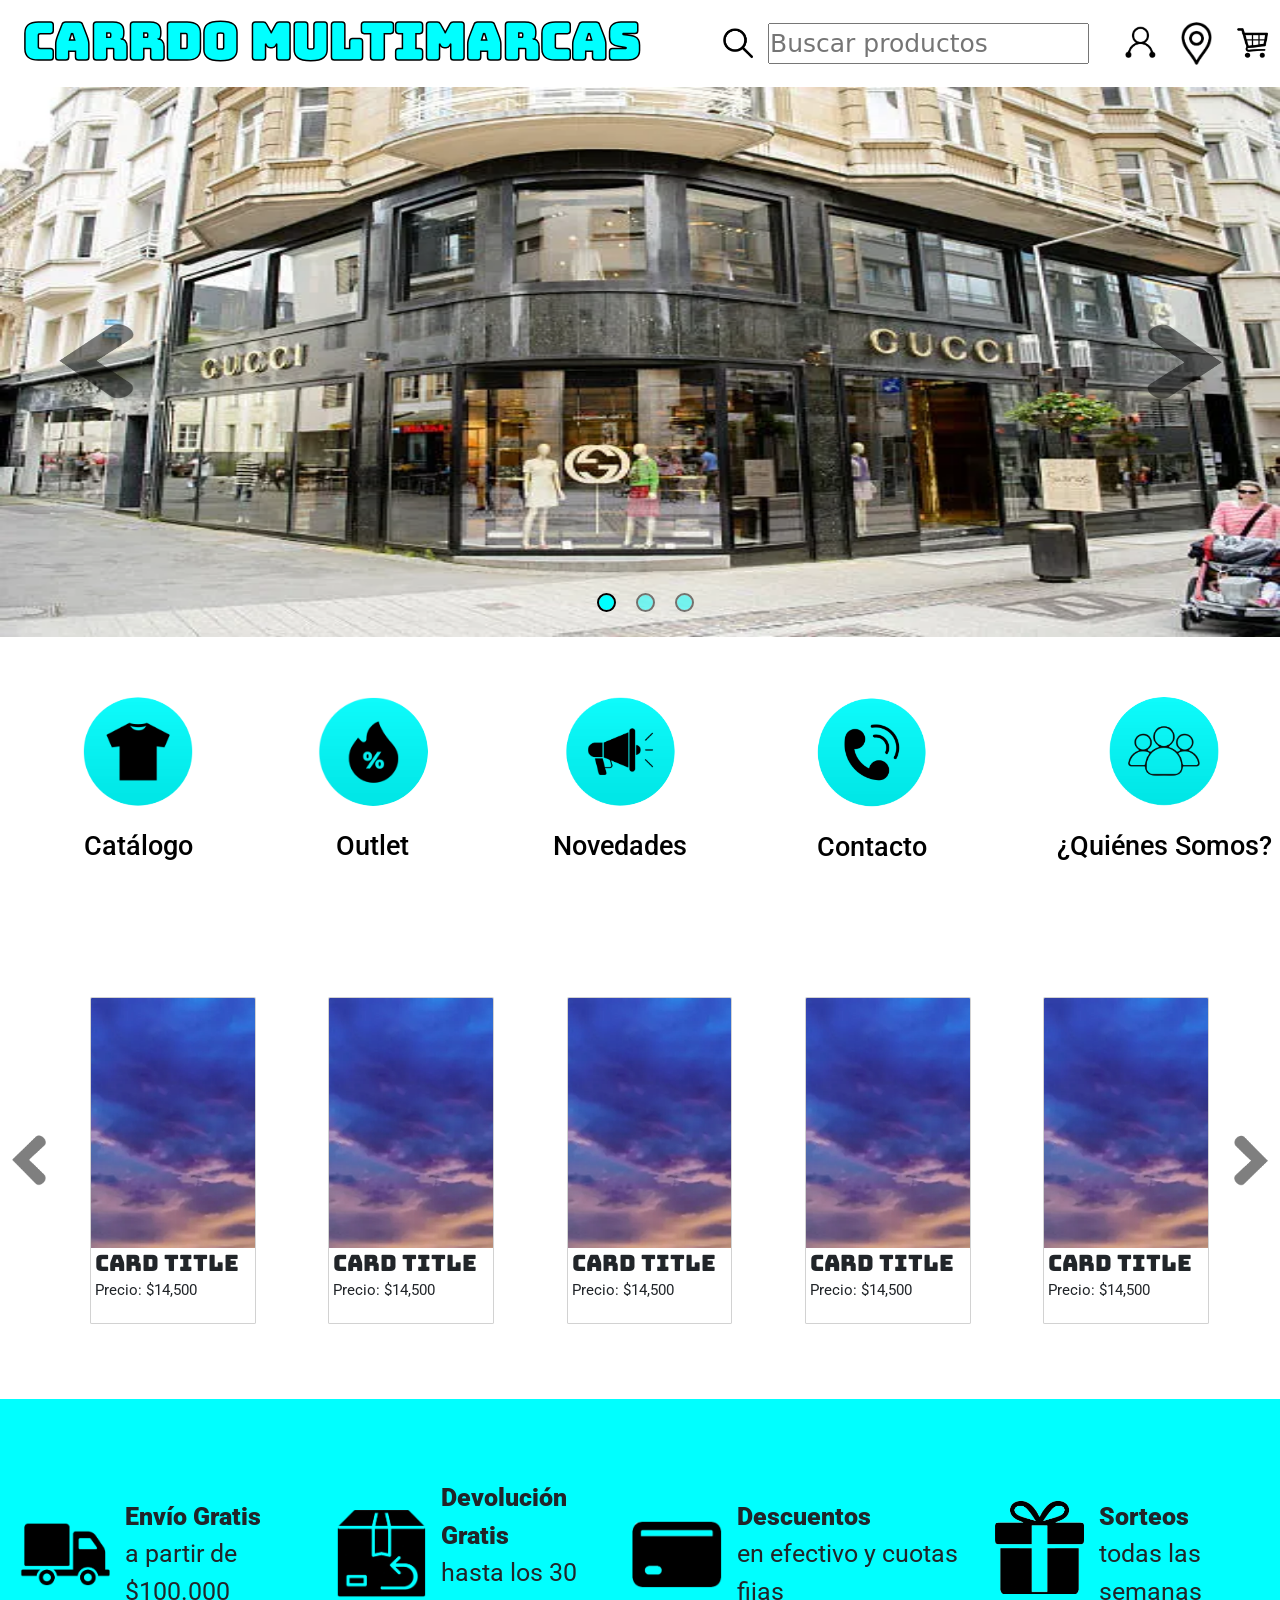
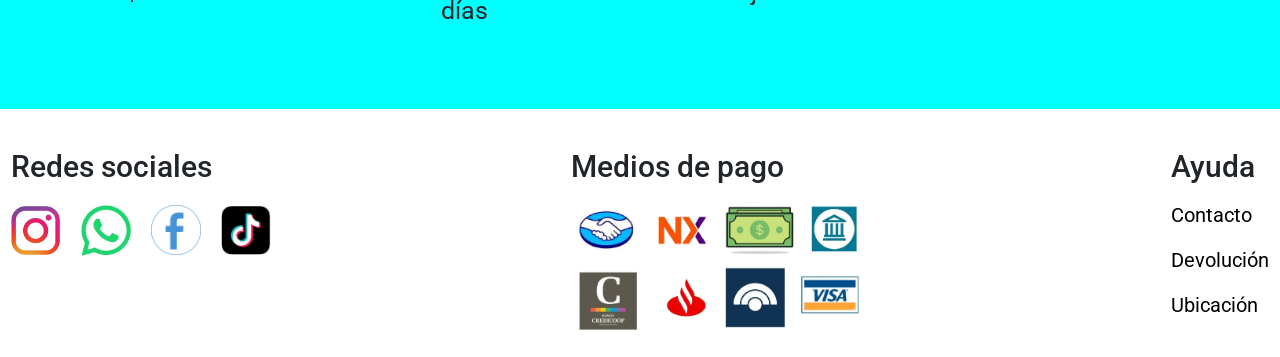
==== index.html @ 7418b617 "Proyecto Final de CoderHouse - Sitio web de Carrdo Multimarcas" ====
<!DOCTYPE html>
<html lang="en">
<head>
    <meta charset="UTF-8">
    <meta name="viewport" content="width=device-width, initial-scale=1.0">
    <title> Carrdo Multimarcas / página de inicio </title>

    <!-- Fuente para los titulos (h1) -->

    <link rel="preconnect" href="https://fonts.googleapis.com">
    <link rel="preconnect" href="https://fonts.gstatic.com" crossorigin>
    <link href="https://fonts.googleapis.com/css2?family=Bungee&family=Gravitas+One&family=Roboto+Mono:ital,wght@0,100..700;1,100..700&display=swap" rel="stylesheet">

    <!-- Fuente para los subtitulos (h2) -->

    <link rel="preconnect" href="https://fonts.googleapis.com">
    <link rel="preconnect" href="https://fonts.gstatic.com" crossorigin>
    <link href="https://fonts.googleapis.com/css2?family=Bebas+Neue&family=Bungee&family=Gravitas+One&family=Roboto+Mono:ital,wght@0,100..700;1,100..700&display=swap" rel="stylesheet">

    <!-- Fuente para los párrafos y h3 -->

    <link rel="preconnect" href="https://fonts.googleapis.com">
    <link rel="preconnect" href="https://fonts.gstatic.com" crossorigin>
    <link href="https://fonts.googleapis.com/css2?family=Bebas+Neue&family=Bungee&family=Gravitas+One&family=Roboto+Mono:ital,wght@0,100..700;1,100..700&family=Roboto:ital,wght@0,100..900;1,100..900&display=swap" rel="stylesheet">

    <!-- Link para conectar el HTML a Bootstrap -->
    <link href="https://cdn.jsdelivr.net/npm/bootstrap@5.3.8/dist/css/bootstrap.min.css" rel="stylesheet" integrity="sha384-sRIl4kxILFvY47J16cr9ZwB07vP4J8+LH7qKQnuqkuIAvNWLzeN8tE5YBujZqJLB" crossorigin="anonymous">

    <!-- Mi archivo CSS -->
    <link rel="stylesheet" href="styles/estilos.css">

</head>

<body>

    <header class="header-index"> 

        <h1 class="logo-index"> Carrdo Multimarcas </h1> <!-- Título en la esquina superior izquierda de la página-->

        <div class="header-right"> <!--Apartado de items en la esquina superior derecha de la página, misma altura que el título-->
            

            <form class="search" action="/buscar" method="get" role="search">

                <img src="images/logo-lupa.png" alt="ícono de lupa de busqueda, indica que la barra de busqueda se encuentra a su dercha">
                <input type="search" placeholder="Buscar productos" aria-label="buscar productos" name="producto-a-buscar">
            
            </form>


            <!-- Estos 3 íconos estarán presentes en la esquina superior derecha del header de cada página del sitio web.-->

            <nav class="iconos">

                <a href="">
                    <img src="images/logo-cuenta.png" alt="ícono que representa la cuenta del usuario en la tienda online, al presionarlo, nos llevará a la sección de registro/log in."> <!--Ícono con un enlace para acceder a la cuenta del usuario en la tienda online.-->
                </a>

                <a href="">
                    <img src="images/logo-ubicacion.png" alt="ícono que representa la ubicación física de la tienda onlimne, al presionarlo, nos llevará a la ubicación de la tienda física en Google Maps."> <!--ícono con un enlace que nos llevara a la ubicación de la tienda física en Google Maps--->
                </a>

                <a href="">
                    <img src="images/logo-carrito.png" alt="ícono que representa el carrito de compras de la tienda online, en el cual se almacenan los artículos que seleccionemos, al presionarlo, podremos verlos y ver el monto total."> <!--ícono con un enlace que nos llevará al carrito de compras, donde se almacenarán los productos seleccionados.-->
                </a>

            </nav>

        </div>

    </header>

    <!-- Carrousel de Bootstrap -->

    <div id="carouselExampleIndicators" class="carousel slide">
        <div class="carousel-indicators">
            <button type="button" data-bs-target="#carouselExampleIndicators" data-bs-slide-to="0" class="active" aria-current="true" aria-label="Slide 1"></button>
            <button type="button" data-bs-target="#carouselExampleIndicators" data-bs-slide-to="1" aria-label="Slide 2"></button>
            <button type="button" data-bs-target="#carouselExampleIndicators" data-bs-slide-to="2" aria-label="Slide 3"></button>
        </div>
        <div class="carousel-inner">
            <div class="carousel-item active">
                <img src="images/foto-local-provisional.webp" class="d-block w-100" alt="...">
            </div>
            <div class="carousel-item">
                <img src="images/foto-local-provisional.webp" class="d-block w-100" alt="...">
            </div>
            <div class="carousel-item">
                <img src="images/foto-local-provisional.webp" class="d-block w-100" alt="...">
            </div>
        </div>
        <button class="carousel-control-prev" type="button" data-bs-target="#carouselExampleIndicators" data-bs-slide="prev">
            <span class="carousel-control-prev-icon" aria-hidden="true"></span>
            <span class="visually-hidden">Previous</span>
        </button>
        <button class="carousel-control-next" type="button" data-bs-target="#carouselExampleIndicators" data-bs-slide="next">
            <span class="carousel-control-next-icon" aria-hidden="true"></span>
            <span class="visually-hidden">Next</span>
        </button>
    </div>
    

    <main> <!-- Sección principal, menú de navegación-->
        <nav class="menu-inicio">
            <a href="">
                <img src="images/logo-catalogo.png" alt="Burbuja que, al presionarla, lo dirigirá a la sección catálogo de la tienda online.">
                <span>Catálogo</span>
            </a>

            <a href="">
                <img src="images/logo-outlet.png" alt="Burbuja que, al presionarla, lo dirigirá a la sección outlet de la tienda online.">
                <span>Outlet</span>
            </a>

            <a href="">
                <img src="images/logo-novedades.png" alt="Burbuja que, al presionarla, lo dirigirá a la sección novedades de la tienda online.">
                <span>Novedades</span>
            </a>

            <a href="pages/contactanos.html" target="_blank">
                <img src="images/logo-contactanos.png" alt="Burbuja que, al presionarla, lo dirigirá a la sección Contacto de la tienda online.">
                <span>Contacto</span>
            </a>

            <a href="pages/quienes-somos.html" target="_blank">
                <img src="images/logo-quienes-somos.png" alt="Burbuja que, al presionarla, lo dirigirá a la sección ¿Quienes somos? de la tienda online.">
                <span>¿Quiénes somos?</span>
            </a>
        </nav>
    </main>

    <!-- Carrousel de ropa de Bootstrap -->


    <section id="carrousel-ropa">

        <div class="container-carrousel-scroll">

            <div id="carouselExample" class="carousel slide">

                <div class="carousel-inner">

                    <!-- SLIDE 1 -->
                    <div class="carousel-item active">

                        <div class="row row-cols-1 row-cols-md-3 row-cols-lg-5 gx-1">

                            <!-- 5 CARDS -->
                            <div class="col">
                                <div class="card ropa-card">
                                    <a href=""><img src="images/foto-prueba.webp" class="card-img-top img-ropa"></a>
                                    <div class="card-body">
                                        <h5 class="card-title">Card title</h5>
                                        <p class="card-text">Precio: $14,500</p>
                                    </div>
                                </div>
                            </div>

                            <div class="col">
                                <div class="card ropa-card">
                                    <a href=""><img src="images/foto-prueba.webp" class="card-img-top img-ropa"></a>
                                    <div class="card-body">
                                        <h5 class="card-title">Card title</h5>
                                        <p class="card-text">Precio: $14,500</p>
                                    </div>
                                </div>
                            </div>

                            <div class="col">
                                <div class="card ropa-card">
                                    <a href=""><img src="images/foto-prueba.webp" class="card-img-top img-ropa"></a>
                                    <div class="card-body">
                                        <h5 class="card-title">Card title</h5>
                                        <p class="card-text">Precio: $14,500</p>
                                    </div>
                                </div>
                            </div>

                            <div class="col">
                                <div class="card ropa-card">
                                    <a href=""><img src="images/foto-prueba.webp" class="card-img-top img-ropa"></a>
                                    <div class="card-body">
                                        <h5 class="card-title">Card title</h5>
                                        <p class="card-text">Precio: $14,500</p>
                                    </div>
                                </div>
                            </div>

                            <div class="col">
                                <div class="card ropa-card">
                                    <a href=""><img src="images/foto-prueba.webp" class="card-img-top img-ropa"></a>
                                    <div class="card-body">
                                        <h5 class="card-title">Card title</h5>
                                        <p class="card-text">Precio: $14,500</p>
                                    </div>
                                </div>
                            </div>

                        </div>

                    </div>

                    <!-- SLIDE 2 -->
                    <div class="carousel-item">

                        <div class="row row-cols-1 row-cols-md-3 row-cols-lg-5 gx-1">

                            <!-- otras 5 cards -->
                            <div class="col">
                                <div class="card ropa-card">
                                    <a href=""><img src="images/foto-prueba.webp" class="card-img-top img-ropa"></a>
                                    <div class="card-body">
                                        <h5 class="card-title">Card title</h5>
                                        <p class="card-text">Precio: $14,500</p>
                                    </div>
                                </div>
                            </div>

                            <div class="col">
                                <div class="card ropa-card">
                                    <a href=""><img src="images/foto-prueba.webp" class="card-img-top img-ropa"></a>
                                    <div class="card-body">
                                        <h5 class="card-title">Card title</h5>
                                        <p class="card-text">Precio: $14,500</p>
                                    </div>
                                </div>
                            </div>

                            <div class="col">
                                <div class="card ropa-card">
                                    <a href=""><img src="images/foto-prueba.webp" class="card-img-top img-ropa"></a>
                                    <div class="card-body">
                                        <h5 class="card-title">Card title</h5>
                                        <p class="card-text">Precio: $14,500</p>
                                    </div>
                                </div>
                            </div>

                            <div class="col">
                                <div class="card ropa-card">
                                    <a href=""><img src="images/foto-prueba.webp" class="card-img-top img-ropa"></a>
                                    <div class="card-body">
                                        <h5 class="card-title">Card title</h5>
                                        <p class="card-text">Precio: $14,500</p>
                                    </div>
                                </div>
                            </div>

                            <div class="col">
                                <div class="card ropa-card">
                                    <a href=""><img src="images/foto-local-provisional.webp" class="card-img-top img-ropa"></a>
                                    <div class="card-body">
                                        <h5 class="card-title">Card title</h5>
                                        <p class="card-text">Precio: $14,500</p>
                                    </div>
                                </div>
                            </div>

                        </div>

                    </div>

                </div>

                <button class="carousel-control-prev" type="button" data-bs-target="#carouselExample" data-bs-slide="prev">
                    <span class="carousel-control-prev-icon" aria-hidden="true"></span>
                    <span class="visually-hidden">Previous</span>
                </button>
                <button class="carousel-control-next" type="button" data-bs-target="#carouselExample" data-bs-slide="next">
                    <span class="carousel-control-next-icon" aria-hidden="true"></span>
                    <span class="visually-hidden">Next</span>
                </button>

            </div>

        </div>
    </section>

    <section class="seccion-beneficios"> <!-- Sección de beneficios, fija en cada página.-->

        <div class="beneficio">
            <img src="images/logo-black-truck.png" alt=""> <span> <strong>Envío gratis</strong> a partir de $100.000 </span>
        </div>

        <div class="beneficio">
            <img src="images/logo-return-blackbox.png" alt=""> <span> <strong>Devolución gratis</strong> hasta los 30 días </span>
        </div>

        <div class="beneficio">
            <img src="images/logo-black-credit-card.png" alt=""> <span> <strong>Descuentos</strong> en efectivo y cuotas fijas</span>
        </div>

        <div class="beneficio">
            <img src="images/logo-black-present.png" class="logo-present" alt=""> <span> <strong>Sorteos</strong> todas las semanas</span>
        </div>
        
    </section>


    <footer class="pie-de-pagina"> <!-- Pié de página, fijo en cada página.-->

        <nav class="redes"> <!-- Sección de navegación hacia nuestras redes sociales-->
            
            <h3> Redes sociales </h3>

            <div class="iconos-redes"> <!-- Usamos el div para poder aplicar mas comodamente el CSS y separar el titulo de los iconos-->

                <a href="https://www.instagram.com/carrdo_m_vc/" target="_blank">
                <img class="link-instagram" src="images/logo-instagram.jpg" alt="Logotipo de Instagram que, al presionarlo, te lleva dicha red social de la tienda.">
                </a>
                <a href="https://wa.me/5493400668155" target="_blank">
                    <img class="link-whatsapp" src="images/logo-whatsapp.jpg" alt="Logotipo de WhatsApp que, al presionarlo, te lleva dicha red social de la tienda.">
                </a>
                <a href="https://www.facebook.com/search/top?q=carrdo" target="_blank">
                    <img class="link-facebook" src="images/logo-facebook.webp" alt="Logotipo de Facebook que, al presionarlo, te lleva dicha red social de la tienda.">
                </a>
                <a href="https://www.tiktok.com/@carrdo.multimarcas.vc?lang=es-419" target="_blank">
                    <img class="link-tiktok" src="images/logo-tiktok.jpg" alt="Logotipo de Tiktok que, al presionarlo, te lleva dicha red social de la tienda.">
                </a>

            </div>
            
        </nav>

        <section class="medios-de-pago"> <!-- Sección de métodos de pago, solo con sus logotipos.-->
            <h3> Medios de pago </h3>
            <img class="logo-medios" src="images/logo-medios-de-pago.webp" alt="Logotipos de medios de pago. Aceptamos Mercado pago, Naranja X, efectivo y bancos Credicoop, Macro, Nación, Primicia y Santander.">
        </section>

        <nav class="ayuda"> <!-- Sección de Ayuda con elaces de navegación.-->

            <h3>Ayuda</h3>

            <p><a href="pages/contactanos.html" target="_blank">Contacto</a></p>
            <p><a href="">Devolución</a></p>
            <p><a href="">Ubicación</a></p>

        </nav>
        
    </footer>

    <script src="https://cdn.jsdelivr.net/npm/bootstrap@5.3.8/dist/js/bootstrap.bundle.min.js" integrity="sha384-FKyoEForCGlyvwx9Hj09JcYn3nv7wiPVlz7YYwJrWVcXK/BmnVDxM+D2scQbITxI" crossorigin="anonymous"></script>
    
</body>
</html>
---- styles/estilos.css ----
/*--------- Reset de CSS ----------*/

* {
    box-sizing: border-box;
    padding: 0%;
    margin: 0%;
}


/* ---------- Header del index.html || Página principal de inicio ------- */

html {
    font-size: 5px;
}


.header-index {
    display: flex; /*Ordena a los elementos del contenedor en una fila y te permite modificar sus caracteristicas a gusto*/
    align-items: center; /* Hace que todo este en una sola fila alineados hacia el centro*/
    padding: 2.4rem;
    justify-content: space-between;
}

.logo-index {
    color: aqua;
    font-size: 10rem;
    font-family: "Bungee", sans-serif;
    -webkit-text-stroke: 0.3rem black;
    font-weight: 900;
    margin-left: 2rem;
}

.header-right {
    align-items: center;
    display: flex;
    gap: 7rem;           /*Separacion entre contenedor de la barra de busqueda y de los iconos*/
}

.search {
    display:flex;
    align-items: center;
    gap: 2rem;
    border: 1px solid white;

    border-radius: 0.8rem;
}

.search input {
    outline: none;
    font-size: 5rem;
}

.search input:focus-visible {
    outline: 1rem solid aqua;
    outline-offset: 0rem; /*Separa el outline del elemento*/
    border: 0.8rem solid black;
    font-family: "Roboto", sans-serif;
    font-size: 5.6rem;
}

.search img {
    width: 6rem;
    margin-right: 1rem;
}

.search img:hover {
    transform: scale(1.2);
}

.iconos {
    display: flex;
    gap: 5rem;
    align-items: center;
}

.iconos img {
    width: 6.2rem;
    cursor: pointer; /*Faltan agregarlos enlaces de los iconos de cuenta y ubiación, y desarrollar el panel del carrito*/
}

.iconos a:focus-visible {
    outline: none;
}

.iconos a:focus-visible img {
    transform: scale(1.2);
}

.iconos a:hover img {
    transform: scale(1.2);
}

.iconos a:active img {
    transform: scale(0.95);
}


/* -------- Carrousel de fotos del header del index.html con Bootstrap -------*/

/* Indicadores circulares */

.carousel-item img {
    height: 110rem;
}

#carouselExampleIndicators .carousel-indicators [data-bs-target] {

  width: 3rem;
  height: 3rem;

  /* Esto lo use para que los elementos no se estiren y asi puedan ser circulos en lugar de cuadrados por default como lo proponia el CSS de Bootstrap */
  flex: 0 0 auto;

  padding-left: 0;
  margin: 0;
  border-radius: 50%;
  background-color: aqua;
  border: 0.5rem solid black;
  margin-bottom: 4rem;
}

#carouselExampleIndicators .carousel-indicators{
    gap: 4rem;
    padding-left: 2rem;
}

#carouselExampleIndicators .carousel-indicators .active{
    background-color: aqua;
    border: 0.5rem solid black;
}

/* Flecha */

.carousel-control-prev, .carousel-control-next {
  display: flex;
  align-items: center;
  justify-content: center;
  pointer-events: none;
}

/* tamaño de flechas */

.carousel-control-prev .carousel-control-prev-icon {
    width: 15rem;
    height: 15rem;
    background-image: url("../images/logo-flecha-izquierda-1.png");
    pointer-events: auto;
}

.carousel-control-next .carousel-control-next-icon {
    width: 15rem;
    height: 15rem;
    background-image: url("../images/logo-flecha-derecha-1.png");
    pointer-events: auto;
}

/*----------- Menú de navegación de la página principal || index.html -----------*/

.menu-inicio {
    width: 100%;
    display: flex;
    align-items: center;
    justify-content: center;
    margin-top: 12rem;
    margin-bottom: 10rem;
    gap: 24rem;
    padding-bottom: 12rem;
    padding-left: 15rem;
    /* justify-content: space-around; Separa los items horizontalmente entre estos aprovechando todo el ancho*/
}

.menu-inicio a {
    display: flex;
    flex-direction: column; /*Logo arriba, texto abajo*/
    align-items: center; /*Centra cada icono con su texto*/
    gap: 3rem;
    text-decoration: none;
    color: black;
}

.menu-inicio a:focus-visible {
    outline: none;
}

.menu-inicio a:hover img {
    border: 1.5rem solid black;
    outline-offset: 0rem;
    transform: scale(1.2); /*Agranda la imagen*/
}

.menu-inicio a:focus-visible img {
    outline: 1rem solid rgba(0, 0, 0, 0.8);
    outline-offset: 0rem;
    border: 0.3rem solid rgba(0, 0, 0, 0.8); /*Hace lo mismo que el de arriba pero al navegar con tab u otros mecanismos*/
    transform: scale(1.2); /*Agranda la imagen*/
}

.menu-inicio a:active img {
    transform: scale(0.95);
}

.menu-inicio a img {
    width: 22rem;
    border-radius: 50%;
    object-fit: contain;
    border-radius: 100%;
}

.menu-inicio a span {
    text-transform: capitalize;
    font-size: 5.4rem;
    font-family: "Roboto", sans-serif;
    font-weight: 500;
    border: 1rem solid transparent;
}


/*------- Carrousel de prendas de ropa de la página principal || index.html con Bootstrap y Grid -------*/

#carrousel-ropa {
    padding-top: 3rem;
    padding-bottom: 15rem;
    padding-left: 18rem;
    overflow: hidden;
}

#carrousel-ropa .container-carrousel-scroll .carousel-slide .carousel-inner .carousel-item {
    height: auto !important;
}

.container-carrousel-scroll {
    max-width: 400rem;
    width: 100%;
    margin: 0 auto;
}

.card {
    width: 70%;
    display: flex;
    flex-direction: column;
    cursor: pointer;
}

.card:hover {
    border: 1.5rem solid black;
}

.card:active {
    transform: scale(0.9);
}

.ropa-card {
    height: auto;
}

.card-body {
    margin-top: auto;
    height: 15rem;
    padding: 0.6rem 0.8rem;
    padding-top: 0.3rem;
}

.card-title {
    font-size: 4.5rem;
    font-family: "Bungee", sans-serif;
}

.card-text {
    font-size: 3rem;
    font-family: "Roboto", sans-serif;
    margin-bottom: 0.1rem;
}

.img-ropa {
    height: 50rem !important;   
    width: 100%;
    object-fit: cover;
}

#carrousel-ropa .carousel-control-prev-icon,
#carrousel-ropa .carousel-control-next-icon{
    width: 10rem;
    height: 10rem;
    background-size: contain;
    pointer-events: auto;
}

#carrousel-ropa .carousel-control-prev {
    top: 50%;
    transform: translateX(-30rem) translateY(-50%);
    pointer-events: none;

}

#carrousel-ropa .carousel-control-next {
    top: 50%;
    transform: translateX(12rem) translateY(-50%);
    pointer-events: none;
}


/* ---------- Sección de beneficios para TODAS las páginas web del sitio web ---------- */

.seccion-beneficios {
    width: 100%; /*Hacemos que ocupe todo el ancho de la pagina*/
    background-color: aqua;

    display: flex;
    justify-content: space-around; /*Separmos sus secciones con un espacio equitativo entre medio de cada una*/
    gap: 4rem;

    padding-top: 16rem; 
    padding-bottom: 16rem; /*Extendemos su altura visual hacia arriba y abajo a gusto, y la separamos de la seccion de abajo a gusto con margin*/
    margin-bottom: 4rem;
    padding-left: 4rem;
}

.beneficio {
    display: flex; 
    align-items: center; 
    gap: 1rem; /*Separamos la imagen del texto*/
}

.beneficio span {
    display: flex;
    flex-direction: column; /*Coloacmos en columna el texto del span de cada beneficio*/
    font-size: 5rem;
    font-family: "Roboto", sans-serif;
    text-transform: lowercase;
}

.beneficio img {
    width: 20rem;
    padding-right: 2rem;
}

.beneficio img:hover{
    transform: scale(1.2);
}

.beneficio strong {
    font-weight: 900;
    text-transform: capitalize;
}

.logo-present {
    padding-bottom: 3rem;
}

/* ---------- Pie de página para TODAS las páginas web del sitio web ---------- */


.pie-de-pagina {
    display: flex; /*Cada hijo se coloca uno al lado del otro*/
    align-items: flex-start; /*Todos los hijos arrancan de la misma altura*/
    justify-content: center;
    padding: 4rem 20rem;
    width: 100%;
    gap: 60rem;
}   

.redes {
    display: flex; 
    flex-direction: column;
}

.redes h3{
    margin-bottom: 4rem;
    font-size: 6rem;
    font-family: "Roboto", sans-serif;
}

.iconos-redes {
    display: flex;
    align-items: center;
    gap: 4rem;
}

.iconos-redes a {
    display: inline-flex; /*Con esto logramos que el enlace ocupe solo el espacio de su contenedor y no lo sobrepase*/
}

.iconos-redes a:hover img {
    transform: scale(1.2);
}

.iconos-redes a:focus-visible {
    outline: none;
}

.iconos-redes a:focus-visible img {
    transform: scale(1.2);
}

.iconos-redes a:active img {
    transform: scale(1);
}

.link-instagram {
    width: 10rem;
    cursor: pointer; /*Fue necesario separar los enlaces de los logos de cada red para ajustar bien el "donde" hacemos click en cada uno, y que no sea una franja clickeable de los 4 logos*/
}

.link-whatsapp {
    width: 10rem;
    cursor: pointer;
}

.link-facebook {
    width: 10rem;
    cursor: pointer;
}

.link-tiktok {
    width: 10rem;
    cursor: pointer;
}

.medios-de-pago {
    display: flex;
    flex-direction: column;
}

.medios-de-pago h3 {
    display: flex;
    margin-bottom: 1rem;
    font-size: 6rem;
    font-family: "Roboto", sans-serif;
}

.logo-medios {
    width: 60rem;
}

.ayuda {
    display: flex;
    flex-direction: column;
}

.ayuda h3{
    display: flex;
    margin-bottom: 1rem;
    font-size: 6rem;
    font-family: "Roboto", sans-serif;
}

.ayuda p {
    margin-top: 2rem;
}

.ayuda p a {
    text-decoration: none;
    color: black;
    font-size: 4rem;
    font-family: "Roboto", sans-serif;
}

.ayuda p:hover a {
    text-decoration: underline;
    text-decoration-color: aqua;
    text-decoration-thickness: 0.8rem;
    text-underline-offset: 1.1rem;
}


.ayuda p a:focus-visible{
    outline: none;
    text-decoration: underline;
    text-decoration-color: aqua;
    text-decoration-thickness: 0.8rem;
    text-underline-offset: 1.1rem;
}


/* ------------- Header de TODAS las secciones de PAGES -------------- */

.header-pages {
    display: grid;
    grid-template-columns: 1fr 2fr 1fr;
    gap: 3rem;
    grid-template-rows: 17rem auto;
    align-items: center;
    justify-content: center;
}


.logo-pages {
    grid-column: 1 / 2;
    grid-row: 1 / 2;

    color: aqua;
    font-size: 6.5rem;
    font-family: "Bungee", sans-serif;
    -webkit-text-stroke: 1.5px black;
    font-weight: 900;
    padding-left: 2rem;
}

.menu-pages {
    grid-column: 2 / 3;
    grid-row: 1 / 2;
    align-content: center;
    padding-left: 14rem;
    padding-top: 2rem;
}

.menu-pages ul {
    display: flex;
    list-style: none;
    gap: 6rem;
    justify-content: center;
    line-height: 5rem;
}

.menu-pages ul li a {
    text-decoration: none;
    color: black;
    font-size: 5rem;
    font-family: "Roboto", sans-serif;
}

.menu-pages ul li a:focus-visible {
    outline: none;
    text-decoration: underline;
    text-decoration-color: aqua;
    text-decoration-thickness: 0.8rem;
    text-underline-offset: 1.5rem;
}

.menu-pages ul li:hover {
    text-decoration: underline;
    text-decoration-color: aqua;
    text-decoration-thickness: 0.8rem;
    text-underline-offset: 1.5rem;
}


.iconos-pages {
    display: flex;
    grid-column: 3 / 4;
    grid-row: 1 / 2;
    gap: 8rem;
    align-items: center;
    padding-left: 25rem;
}

.iconos-pages a img {
    width: 6.4rem;
    cursor: pointer;
}

.iconos-pages a:focus-visible {
    outline: none;
}

.iconos-pages a:focus-visible img {
    transform: scale(1.2);
}

.iconos-pages a:hover img{
    transform: scale(1.2);
}

.iconos-pages a:active img {
    transform: scale(0.95);
}

.banner-pages {
    grid-row: 2 / 3;
    grid-column: 1 / 4;
    width: 100%;
    height: 110rem;
}


/* ------------------- Sección de CONTACTOS || <main> -----------------*/


.lista-de-contactos {
    max-width: 280rem;
    margin: 0 auto;
    margin-bottom: 16rem;
}

.lista-de-contactos h2 {
    text-align: center;
    margin-top: 18rem;
    margin-bottom: 6rem;
    font-size: 8rem;
    font-family: "Bebas Neue", sans-serif;
}

.lista-de-contactos h2 span {
    display: inline-block;
}

.lista-de-contactos h2 span:hover{
    transform: scale(1.3);
    color: aqua;
    -webkit-text-stroke: 0.3rem black;
    text-decoration: underline;
    text-underline-offset: 2rem;
    text-decoration-thickness: 0.4rem;
}

.lista-de-contactos p {
    text-align: center;
    margin-top: 0;
    margin-bottom: 18rem;
    font-size: 6.4rem;
    font-family: "Roboto", sans-serif;
}

.lista-de-contactos ul {
    text-align: left;
    padding-left: 4rem;
}

.lista-de-contactos ul li {
    display: flex;
    align-items: center;
    flex-wrap: wrap;
    margin-bottom: 6rem;
    font-size: 6rem;
    font-family: "Roboto", sans-serif;
    gap: 3rem;
}

.lista-de-contactos ul li strong:hover {
    text-decoration: underline;
    text-decoration-thickness: 0.6rem;
    text-underline-offset: 1.5rem;
}

.lista-de-contactos ul li strong {
    font-family: "Bebas Neue", sans-serif;
    font-size: 7rem;
    color: aqua;
    -webkit-text-stroke: 0.3rem black;
}

.lista-de-contactos ul li a img {
    width: 8rem;
}

.lista-de-contactos ul li a:focus-visible {
    outline: none;
}

.lista-de-contactos ul li a:focus-visible img {
    transform: scale(1.2);
}

.lista-de-contactos ul li a img:hover {
    transform: scale(1.2);
}

.lista-de-contactos ul li a:active img {
    transform: scale(1);
}

.lista-de-contactos ul li input {
    width: 100rem;
    height: 7rem;
    font-size: 5rem;
    font-family: "Roboto", sans-serif;
}

/* ----------- Sección de ¿QUIÉNES SOMOS? || <main> ---------- */

.historia {
    width: 100%;
    margin-bottom: 12rem;
}

.historia h2 {
    text-align: center;
    margin-top: 18rem;
    margin-bottom: 20rem;
    font-size: 8rem;
    font-family: "Bebas Neue", sans-serif;
}

.historia h2 span {
    display: inline-block;
}

.historia h2 span:hover{
    transform: scale(1.3);
    color: aqua;
    -webkit-text-stroke: 0.3rem black;
    text-decoration: underline;
    text-underline-offset: 2rem;
    text-decoration-thickness: 0.4rem;
}

/* Principio de la historia */

.bloque-principio {
    display: flex;
    align-items: center;

    width: 100%;
    min-height: 80rem;
    margin-bottom: 8rem;
}

.bloque-principio p {
    width: 60%;
    padding: 8rem;
    line-height: 1.5;
    font-size: 6rem;
    font-family: "Roboto", sans-serif;
}

.bloque-principio img {
    width: 40%;
    height: 100%;
    object-fit: cover;
}

/* Desarrollo de la historia */

.bloque-desarrollo {
    display: flex;
    align-items: center;
    flex-direction: row-reverse; /*Coloca al reves los hijos de bloque-desarrollo, es decir, primero la imagen y luego el parrafo*/

    width: 100%;
    min-height: 80rem;
    margin-bottom: 8rem;
}

.bloque-desarrollo p {
    width: 60%;
    padding: 8rem;
    line-height: 1.5;
    font-size: 6rem;
    font-family: "Roboto", sans-serif;
}

.bloque-desarrollo img {
    width: 40%;
    height: 100%;
    object-fit: cover;  /*Hace que la imagen cubra todo su contenedor sin deformarse*/
}

/* Final de la historia */

.bloque-final {
    display: flex;
    align-items: center;

    width: 100%;
    min-height: 80rem;
}

.bloque-final p {
    width: 60%;
    padding: 8rem;
    line-height: 1.5;
    font-size: 6rem;
    font-family: "Roboto", sans-serif;
}

.bloque-final img {
    width: 40%;
    height: 100%;
    object-fit: cover;
}

.historia section img:hover {
    transform: scale(1.1);
}
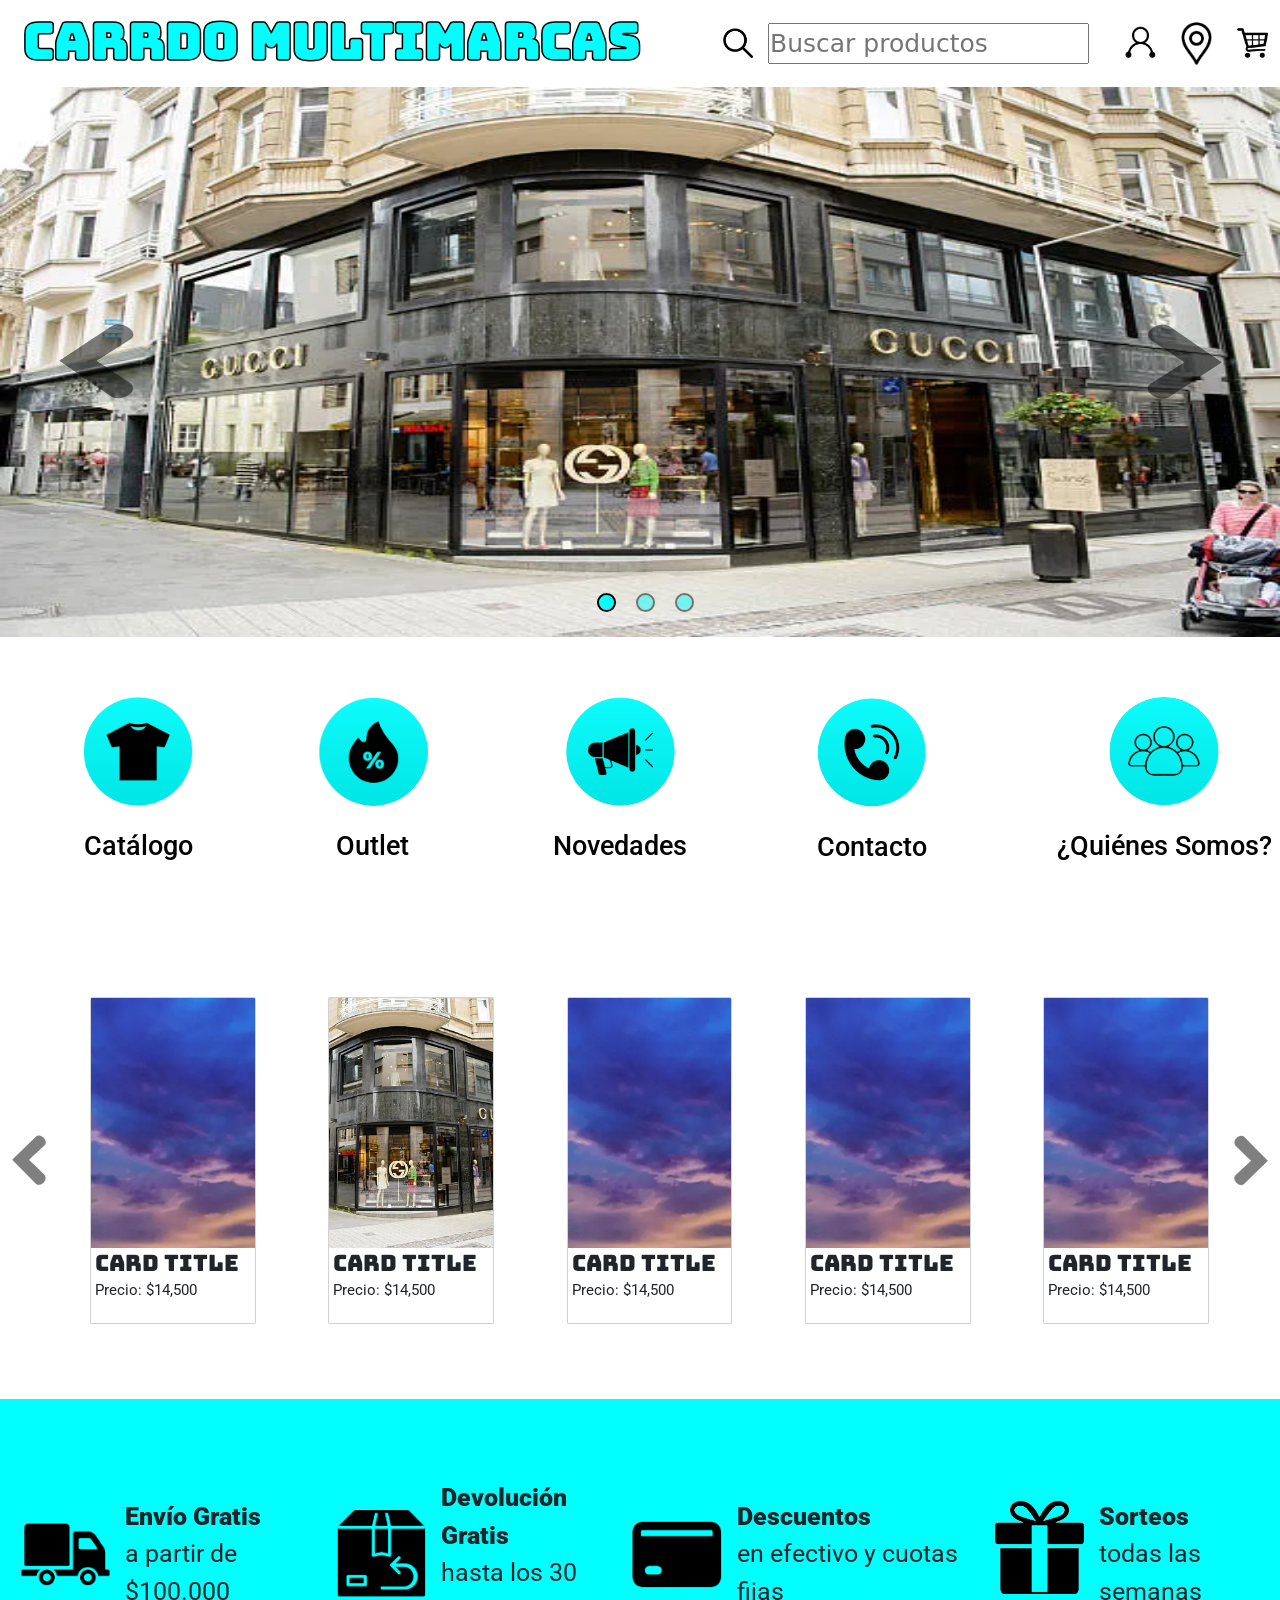
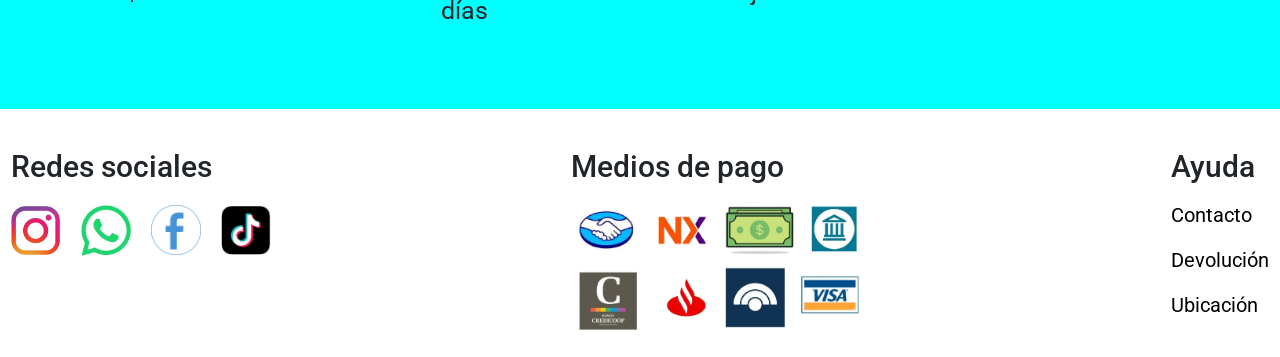
==== commit e984f41a: "actualización de la segunda entrega del proyecto final del curso de desarrollo web flex de CoderHous" ====
--- a/index.html
+++ b/index.html
@@ -99,44 +99,50 @@
         </button>
     </div>
     
-
-    <main> <!-- Sección principal, menú de navegación-->
+    <!-- Sección principal, menú de navegación-->
+
+    <main> 
         <nav class="menu-inicio">
-            <a href="">
-                <img src="images/logo-catalogo.png" alt="Burbuja que, al presionarla, lo dirigirá a la sección catálogo de la tienda online.">
-                <span>Catálogo</span>
-            </a>
-
-            <a href="">
-                <img src="images/logo-outlet.png" alt="Burbuja que, al presionarla, lo dirigirá a la sección outlet de la tienda online.">
-                <span>Outlet</span>
-            </a>
-
-            <a href="">
-                <img src="images/logo-novedades.png" alt="Burbuja que, al presionarla, lo dirigirá a la sección novedades de la tienda online.">
-                <span>Novedades</span>
-            </a>
-
-            <a href="pages/contactanos.html" target="_blank">
-                <img src="images/logo-contactanos.png" alt="Burbuja que, al presionarla, lo dirigirá a la sección Contacto de la tienda online.">
-                <span>Contacto</span>
-            </a>
-
-            <a href="pages/quienes-somos.html" target="_blank">
-                <img src="images/logo-quienes-somos.png" alt="Burbuja que, al presionarla, lo dirigirá a la sección ¿Quienes somos? de la tienda online.">
-                <span>¿Quiénes somos?</span>
-            </a>
+
+            <div class="fila-superior">
+                <a href="">
+                    <img src="images/logo-catalogo.png" alt="Burbuja que, al presionarla, lo dirigirá a la sección catálogo de la tienda online.">
+                    <span>Catálogo</span>
+                </a>
+
+                <a href="">
+                    <img src="images/logo-outlet.png" alt="Burbuja que, al presionarla, lo dirigirá a la sección outlet de la tienda online.">
+                    <span>Outlet</span>
+                </a>
+
+                <a href="">
+                    <img src="images/logo-novedades.png" alt="Burbuja que, al presionarla, lo dirigirá a la sección novedades de la tienda online.">
+                    <span>Novedades</span>
+                </a>
+            </div>
+
+            <div class="fila-inferior">
+                <a href="pages/contactanos.html" target="_blank" class="contactanos">
+                    <img src="images/logo-contactanos.png" alt="Burbuja que, al presionarla, lo dirigirá a la sección Contacto de la tienda online.">
+                    <span>Contacto</span>
+                </a>
+
+                <a href="pages/quienes-somos.html" target="_blank" class="quienes-somos">
+                    <img src="images/logo-quienes-somos.png" alt="Burbuja que, al presionarla, lo dirigirá a la sección ¿Quienes somos? de la tienda online.">
+                    <span>¿Quiénes somos?</span>
+                </a>                
+            </div>
         </nav>
     </main>
 
-    <!-- Carrousel de ropa de Bootstrap -->
-
-
-    <section id="carrousel-ropa">
+    <!-- Carrousel de ropa de Bootstrap --- VISTA DESKTOP -->
+
+
+    <section id="carrousel-ropa-desktop">
 
         <div class="container-carrousel-scroll">
 
-            <div id="carouselExample" class="carousel slide">
+            <div id="carouselExample-desktop" class="carousel slide">
 
                 <div class="carousel-inner">
 
@@ -158,7 +164,7 @@
 
                             <div class="col">
                                 <div class="card ropa-card">
-                                    <a href=""><img src="images/foto-prueba.webp" class="card-img-top img-ropa"></a>
+                                    <a href=""><img src="images/foto-local-provisional.webp" class="card-img-top img-ropa"></a>
                                     <div class="card-body">
                                         <h5 class="card-title">Card title</h5>
                                         <p class="card-text">Precio: $14,500</p>
@@ -208,17 +214,17 @@
                             <!-- otras 5 cards -->
                             <div class="col">
                                 <div class="card ropa-card">
-                                    <a href=""><img src="images/foto-prueba.webp" class="card-img-top img-ropa"></a>
-                                    <div class="card-body">
-                                        <h5 class="card-title">Card title</h5>
-                                        <p class="card-text">Precio: $14,500</p>
-                                    </div>
-                                </div>
-                            </div>
-
-                            <div class="col">
-                                <div class="card ropa-card">
-                                    <a href=""><img src="images/foto-prueba.webp" class="card-img-top img-ropa"></a>
+                                    <a href=""><img src="images/foto-local-provisional.webp" class="card-img-top img-ropa"></a>
+                                    <div class="card-body">
+                                        <h5 class="card-title">Card title</h5>
+                                        <p class="card-text">Precio: $14,500</p>
+                                    </div>
+                                </div>
+                            </div>
+
+                            <div class="col">
+                                <div class="card ropa-card">
+                                    <a href=""><img src="images/foto-local-provisional.webp" class="card-img-top img-ropa"></a>
                                     <div class="card-body">
                                         <h5 class="card-title">Card title</h5>
                                         <p class="card-text">Precio: $14,500</p>
@@ -262,11 +268,11 @@
 
                 </div>
 
-                <button class="carousel-control-prev" type="button" data-bs-target="#carouselExample" data-bs-slide="prev">
+                <button class="carousel-control-prev" type="button" data-bs-target="#carouselExample-desktop" data-bs-slide="prev">
                     <span class="carousel-control-prev-icon" aria-hidden="true"></span>
                     <span class="visually-hidden">Previous</span>
                 </button>
-                <button class="carousel-control-next" type="button" data-bs-target="#carouselExample" data-bs-slide="next">
+                <button class="carousel-control-next" type="button" data-bs-target="#carouselExample-desktop" data-bs-slide="next">
                     <span class="carousel-control-next-icon" aria-hidden="true"></span>
                     <span class="visually-hidden">Next</span>
                 </button>
@@ -276,7 +282,133 @@
         </div>
     </section>
 
-    <section class="seccion-beneficios"> <!-- Sección de beneficios, fija en cada página.-->
+    <!-- Carrousel de ropa de Bootstrap --- VISTA MOBILE (1 Card por Slide) -->
+
+    <section id="carrousel-ropa-mobile">
+
+        <div class="container-carrousel-scroll">
+
+            <div id="carouselExample-mobile" class="carousel slide">
+
+                <div class="carousel-inner">
+
+                    <!-- SLIDE 1 / CARD 1-->
+                    <div class="carousel-item active">
+
+                        <div class="row row-cols-1 row-cols-md-3 row-cols-lg-5 gx-1">
+
+                            <div class="col">
+                                <div class="card ropa-card">
+                                    <a href=""><img src="images/foto-prueba.webp" class="card-img-top img-ropa"></a>
+                                    <div class="card-body">
+                                        <h5 class="card-title">Card title</h5>
+                                        <p class="card-text">Precio: $14,500</p>
+                                    </div>
+                                </div>
+                            </div>
+                        
+                        </div>
+
+                    </div>
+
+                    <!-- SLIDE 2 / card 2 -->
+                    <div class="carousel-item">
+
+                        <div class="row row-cols-1 row-cols-md-3 row-cols-lg-5 gx-1">
+
+                            <div class="col">
+                                <div class="card ropa-card">
+                                    <a href=""><img src="images/foto-local-provisional.webp" class="card-img-top img-ropa"></a>
+                                    <div class="card-body">
+                                        <h5 class="card-title">Card title</h5>
+                                        <p class="card-text">Precio: $14,500</p>
+                                    </div>
+                                </div>
+                            </div>    
+
+                        </div>
+
+                    </div>
+
+                    <!-- SLIDE 3 / CARD 3 -->
+
+                    <div class="carousel-item">
+
+                        <div class="row row-cols-1 row-cols-md-3 row-cols-lg-5 gx-1">
+
+                            <div class="col">
+                                <div class="card ropa-card">
+                                    <a href=""><img src="images/foto-prueba.webp" class="card-img-top img-ropa"></a>
+                                    <div class="card-body">
+                                        <h5 class="card-title">Card title</h5>
+                                        <p class="card-text">Precio: $14,500</p>
+                                    </div>
+                                </div>
+                            </div>    
+
+                        </div>
+
+                    </div>
+
+                    <!-- SLIDE 4 / CARD 4 -->
+
+                    <div class="carousel-item">
+
+                        <div class="row row-cols-1 row-cols-md-3 row-cols-lg-5 gx-1">
+
+                            <div class="col">
+                                <div class="card ropa-card">
+                                    <a href=""><img src="images/foto-local-provisional.webp" class="card-img-top img-ropa"></a>
+                                    <div class="card-body">
+                                        <h5 class="card-title">Card title</h5>
+                                        <p class="card-text">Precio: $14,500</p>
+                                    </div>
+                                </div>
+                            </div>    
+
+                        </div>
+
+                    </div>
+
+                    <!-- SLIDE 5 / CARD 5 -->
+
+                    <div class="carousel-item">
+
+                        <div class="row row-cols-1 row-cols-md-3 row-cols-lg-5 gx-1">
+
+                            <div class="col">
+                                <div class="card ropa-card">
+                                    <a href=""><img src="images/foto-remera.webp" class="card-img-top img-ropa"></a>
+                                    <div class="card-body">
+                                        <h5 class="card-title">Card title</h5>
+                                        <p class="card-text">Precio: $14,500</p>
+                                    </div>
+                                </div>
+                            </div>    
+
+                        </div>
+
+                    </div>
+
+                </div>
+
+                <button class="carousel-control-prev" type="button" data-bs-target="#carouselExample-mobile" data-bs-slide="prev">
+                    <span class="carousel-control-prev-icon" aria-hidden="true"></span>
+                    <span class="visually-hidden">Previous</span>
+                </button>
+                <button class="carousel-control-next" type="button" data-bs-target="#carouselExample-mobile" data-bs-slide="next">
+                    <span class="carousel-control-next-icon" aria-hidden="true"></span>
+                    <span class="visually-hidden">Next</span>
+                </button>
+
+            </div>
+
+        </div>
+    </section>
+
+    <!-- Sección de beneficios, fija en cada página.-->
+
+    <section class="seccion-beneficios">
 
         <div class="beneficio">
             <img src="images/logo-black-truck.png" alt=""> <span> <strong>Envío gratis</strong> a partir de $100.000 </span>
@@ -296,8 +428,9 @@
         
     </section>
 
-
-    <footer class="pie-de-pagina"> <!-- Pié de página, fijo en cada página.-->
+    <!-- Pié de página, fijo en cada página.-->
+
+    <footer class="pie-de-pagina">
 
         <nav class="redes"> <!-- Sección de navegación hacia nuestras redes sociales-->
             
--- a/styles/estilos.css
+++ b/styles/estilos.css
@@ -1,4 +1,3 @@
-
 
 
 /*--------- Reset de CSS ----------*/
@@ -8,6 +7,9 @@
     padding: 0%;
     margin: 0%;
 }
+
+
+/* ---------------   VISTA DESKTOP ---------------- */
 
 
 /* ---------- Header del index.html || Página principal de inicio ------- */
@@ -181,6 +183,14 @@
     color: black;
 }
 
+.fila-superior {
+    display: contents;
+}
+
+.fila-inferior {
+    display: contents;
+}
+
 .menu-inicio a:focus-visible {
     outline: none;
 }
@@ -220,14 +230,14 @@
 
 /*------- Carrousel de prendas de ropa de la página principal || index.html con Bootstrap y Grid -------*/
 
-#carrousel-ropa {
+#carrousel-ropa-desktop {
     padding-top: 3rem;
     padding-bottom: 15rem;
     padding-left: 18rem;
     overflow: hidden;
 }
 
-#carrousel-ropa .container-carrousel-scroll .carousel-slide .carousel-inner .carousel-item {
+#carrousel-ropa-desktop .container-carrousel-scroll .carousel-slide .carousel-inner .carousel-item {
     height: auto !important;
 }
 
@@ -280,25 +290,26 @@
     object-fit: cover;
 }
 
-#carrousel-ropa .carousel-control-prev-icon,
-#carrousel-ropa .carousel-control-next-icon{
+#carrousel-ropa-desktop .carousel-control-prev-icon,
+#carrousel-ropa-desktop .carousel-control-next-icon{
     width: 10rem;
     height: 10rem;
     background-size: contain;
     pointer-events: auto;
 }
 
-#carrousel-ropa .carousel-control-prev {
+#carrousel-ropa-desktop .carousel-control-prev {
     top: 50%;
     transform: translateX(-30rem) translateY(-50%);
-    pointer-events: none;
-
-}
-
-#carrousel-ropa .carousel-control-next {
+}
+
+#carrousel-ropa-desktop .carousel-control-next {
     top: 50%;
     transform: translateX(12rem) translateY(-50%);
-    pointer-events: none;
+}
+
+#carrousel-ropa-mobile {
+    display: none;
 }
 
 
@@ -441,7 +452,6 @@
 }
 
 .ayuda h3{
-    display: flex;
     margin-bottom: 1rem;
     font-size: 6rem;
     font-family: "Roboto", sans-serif;
@@ -479,7 +489,7 @@
 
 .header-pages {
     display: grid;
-    grid-template-columns: 1fr 2fr 1fr;
+    grid-template-columns: 1fr auto 1fr;
     gap: 3rem;
     grid-template-rows: 17rem auto;
     align-items: center;
@@ -499,30 +509,29 @@
     padding-left: 2rem;
 }
 
-.menu-pages {
+.navbar-ajustes {
     grid-column: 2 / 3;
     grid-row: 1 / 2;
-    align-content: center;
-    padding-left: 14rem;
-    padding-top: 2rem;
-}
-
-.menu-pages ul {
-    display: flex;
-    list-style: none;
-    gap: 6rem;
-    justify-content: center;
-    line-height: 5rem;
-}
-
-.menu-pages ul li a {
-    text-decoration: none;
+    margin-left: 20rem;
+    margin-top: 2rem;
+    padding-bottom: 1.5rem;
+}
+
+.navbar-toggler {
+    display: none;
+}
+
+.navbar-ajustes .nav-link {
     color: black;
     font-size: 5rem;
     font-family: "Roboto", sans-serif;
 }
 
-.menu-pages ul li a:focus-visible {
+.navbar-nav {
+    gap: 3.5rem;
+}
+
+.navbar-ajustes .nav-link:focus-visible {
     outline: none;
     text-decoration: underline;
     text-decoration-color: aqua;
@@ -530,13 +539,12 @@
     text-underline-offset: 1.5rem;
 }
 
-.menu-pages ul li:hover {
+.navbar-ajustes .nav-link:hover {
     text-decoration: underline;
     text-decoration-color: aqua;
     text-decoration-thickness: 0.8rem;
     text-underline-offset: 1.5rem;
 }
-
 
 .iconos-pages {
     display: flex;
@@ -574,7 +582,6 @@
     width: 100%;
     height: 110rem;
 }
-
 
 /* ------------------- Sección de CONTACTOS || <main> -----------------*/
 
@@ -642,6 +649,11 @@
     -webkit-text-stroke: 0.3rem black;
 }
 
+.redes-iconos-main {
+    display: flex;
+    gap: 5rem;
+}
+
 .lista-de-contactos ul li a img {
     width: 8rem;
 }
@@ -777,3 +789,479 @@
 }
 
 
+/* ---------------   VISTA MOBILE ---------------- */
+
+@media (max-width: 600px) {
+
+    html {
+        font-size: 3px;
+    }
+
+
+    /* ---------- Header del index.html || Página principal de inicio ------- */
+
+    .header-index {
+        display: grid;
+        grid-template-rows: 1fr auto;
+        grid-template-columns: 1fr auto;
+        margin-top: 4rem;
+        margin-bottom: 5rem;
+        row-gap: 3rem;
+    }
+
+    .header-right {
+        display: contents;
+    }
+
+    .logo-index {
+        grid-row: 1 / 2;
+        grid-column: 1/ 2;
+        font-size: 9rem;
+        margin-top: 1rem;
+    }
+
+    .iconos {
+        grid-row: 1 / 2;
+        grid-column: 2 / 3;
+    }
+
+    .iconos img {
+        width: 9.5rem;
+    }
+
+    .search {
+        grid-row: 2 / 3;
+        grid-column: 1 / 3;
+    }
+
+    .search input {
+        width: 100%;
+        font-size: 8rem;
+    }
+
+    .search input:focus-visible {
+        outline: 2rem solid aqua;
+        border: 1.5rem solid black;
+        font-size: 8.6rem;
+    }
+
+    .search img {
+        width: 9rem;
+    }
+
+    /* -------- Carrousel de fotos del header del index.html con Bootstrap -------*/
+
+    #carouselExampleIndicators .carousel-indicators [data-bs-target] {
+        width: 4rem;
+        height: 4rem;
+        border: 1rem solid black;
+    }
+
+
+    /*----------- Menú de navegación de la página principal || index.html -----------*/
+
+    .menu-inicio {
+        width: 100%;
+        display: grid;
+        grid-template-rows: repeat(2, auto);
+
+        justify-content: center;
+        align-items: center;
+        gap: 10rem;
+        padding-left: 5rem;
+        padding-right: 5rem;
+    }
+
+    .fila-superior {
+        display: grid;
+        grid-template-columns: repeat(3, 1fr);
+        justify-content: center;
+        align-items: center;
+        gap: 10rem;
+    }
+
+    .fila-superior a img {
+        width: 27rem;
+    }
+
+    .fila-superior a span {
+        font-size: 7rem;
+    }
+
+    .fila-inferior {
+        display: grid;
+        grid-template-columns: repeat(2, 1fr);
+        justify-content: center;
+        align-items: center;
+        margin-right: 12rem;
+        gap: 15rem;
+    }
+
+    .fila-inferior a img {
+        width: 27rem;
+    }
+
+    .fila-inferior a span {
+        font-size: 7rem;
+    }
+
+    .contactanos {
+        grid-column: 1 / 2;
+        justify-self: end;
+    }
+
+    .quienes-somos {
+        grid-column: 2 / 3;
+        justify-self: start;
+    }
+
+    /*------- Carrousel de prendas de ropa de la página principal || index.html con Bootstrap y Grid -------*/
+
+    #carrousel-ropa-desktop {
+        display: none;
+    }
+
+    #carrousel-ropa-mobile {
+        padding-top: 3rem;
+        padding-bottom: 15rem;
+        padding-left: 18rem;
+        overflow: hidden;
+        padding-left: 0rem;
+        display: block;
+    }
+
+    #carrousel-ropa-mobile .container-carrousel-scroll .carousel-slide .carousel-inner .carousel-item {
+        height: auto !important;
+    }
+
+    #carrousel-ropa-mobile .carousel-control-prev-icon,
+    #carrousel-ropa-mobile .carousel-control-next-icon{
+        width: 10rem;
+        height: 10rem;
+        background-size: contain;
+        pointer-events: auto;
+    }
+
+    #carrousel-ropa-mobile .carousel-control-prev {
+        top: 50%;
+        transform: translateX(50%) translateY(-50%);
+        left: 0;
+    }
+
+    #carrousel-ropa-mobile .carousel-control-next {
+        top: 50%;
+        transform: translateX(-50%) translateY(-50%);
+        right: 0;
+    }
+    
+    #carrousel-ropa-mobile .carousel-control-prev-icon,
+    #carrousel-ropa-mobile .carousel-control-next-icon{
+        width: 18rem;
+        height: 18rem;
+    }
+
+    .card {
+        width: 32%;
+        margin-left:56rem;
+    }
+
+    .card-body {
+        height: 18rem;
+    }
+
+    .card-title {
+        font-size: 5.5rem;
+    }
+
+    .card-text {
+        font-size: 4rem;
+    }
+
+    .img-ropa {
+        height: 60rem !important;
+    }
+
+    .card:hover {
+        border: 3rem solid black;
+    }
+
+    /* ---------- Sección de beneficios para TODAS las páginas web del sitio web ---------- */
+
+    .seccion-beneficios {
+        flex-direction: column;
+        gap: 20rem;
+        padding-top: 10rem;
+        padding-bottom: 10rem;
+        padding-left: 5rem;
+    }
+
+    .beneficio {
+        gap: 4rem;
+    }
+
+    .beneficio span {
+        font-size: 8rem;
+    }
+
+    .beneficio img {
+        width: 27rem;
+    }
+
+    /* ---------- Pie de página para TODAS las páginas web del sitio web ---------- */
+
+    .pie-de-pagina {
+        flex-direction: column;
+        gap: 22rem;
+        padding: 10rem 10rem;
+    }
+
+    .redes h3 {
+        margin-bottom: 9rem;
+        font-size: 12rem;
+    }
+
+    .iconos-redes {
+        gap: 10rem;
+    }
+
+    .link-whatsapp {
+        width: 17rem;
+    }
+
+    .link-instagram {
+        width: 17rem;
+    }
+
+    .link-facebook {
+        width: 17rem;
+    }
+
+    .link-tiktok {
+        width: 17rem;
+    }
+
+    .medios-de-pago h3 {
+        margin-bottom: 6rem;
+        font-size: 12rem;
+    }
+
+    .logo-medios {
+        width: 100rem;
+    }
+
+    .ayuda h3 {
+        font-size: 12rem;
+        margin-bottom: 3rem;
+    }
+
+    .ayuda p a {
+        font-size: 8rem;
+    }
+
+    .ayuda p:hover a {
+        text-decoration-thickness: 1.5rem;
+        text-underline-offset: 1.8rem;
+    }
+
+    /* ------------- Header de TODAS las secciones de PAGES -------------- */
+
+    .header-pages {
+        display: grid;
+        grid-template-columns: repeat(3, 1fr);
+        grid-template-rows: 1fr 1fr auto;
+        align-items: center;
+        justify-content: center;
+        gap: 3rem;
+    }
+
+    .logo-pages {
+        grid-column: 1 / 4;
+        grid-row: 1 / 2;
+        font-size: 11rem;
+        justify-self: center;
+        padding-top: 5rem;
+    }
+
+    .iconos-pages {
+        grid-row: 2 / 3;
+        padding-right: 16rem;
+        gap: 6rem;
+        padding-bottom: 5rem;
+    }
+
+    .iconos-pages a img {
+        width: 9rem;
+    }
+
+    .navbar-ajustes {
+        grid-column: 1 / 2;
+        grid-row: 2 / 3;
+        position: relative;
+    }
+
+    .navbar-toggler {
+        justify-self: start;
+        display: flex;
+        border: none;
+        align-items: center;
+        justify-content: center;
+        gap: 3rem;
+        padding-bottom: 3rem;
+    }
+
+    .texto-boton-menu {
+        display: inline-block;
+        font-size: 9rem;
+        color: black;
+        padding-bottom: 3rem;
+    }
+
+    .texto-boton-menu:hover {
+        transform: scale(1.1);
+    }
+
+    .navbar-toggler-icon {
+        width: 8rem;
+        height: 8rem;
+    }
+
+    .navbar-toggler-icon:hover {
+        transform: scale(1.2);
+    }
+
+    .navbar-ajustes .nav-link {
+        font-size: 8rem;
+        padding-right: 10rem;
+    }
+
+    .navbar-collapse{
+        position: absolute;
+        top: 100%;
+        background-color: white;
+        width: 100vw;
+        padding: 0;
+        left: 0;
+        right: 0;
+        box-shadow: -99vw 0 0 0 white;
+    }
+
+    .banner-pages {
+        grid-row: 3 / 4;
+        grid-column: 1 / 4;
+    }
+
+    /* ------------------- Sección de CONTACTOS || <main> -----------------*/
+
+    .lista-de-contactos h2 {
+        font-size: 12rem;
+        margin-bottom: 5rem;
+    }
+
+    .lista-de-contactos h2 span:hover {
+        transform: scale(1.2);
+        -webkit-text-stroke: 0.4rem black;
+        text-decoration-thickness: 0.6rem;
+    }
+
+    .lista-de-contactos p {
+        font-size: 6rem;
+    }
+
+    .redes-sociales-grupo {
+        display: flex;
+        flex-direction: column;
+        align-content: flex-start;
+    }
+
+    .lista-de-contactos ul li {
+        font-size: 7rem;
+    }
+
+    .lista-de-contactos ul li strong {
+        font-size: 9rem;
+    }
+
+    .lista-de-contactos ul li strong:hover {
+        text-decoration-thickness: 0.8rem;
+        text-underline-offset: 2rem;
+    }
+
+    .lista-de-contactos ul li a  img {
+        width: 12rem;
+    }
+
+    .lista-de-contactos ul li input {
+        height: 10rem;
+        width: 130rem;
+        font-size: 7rem;
+    }
+
+    /* ----------- Sección de ¿QUIÉNES SOMOS? || <main> ---------- */
+
+    .historia {
+        margin-bottom: 20rem;
+    }
+
+    .historia h2 {
+        font-size: 12rem;
+        margin-bottom: 15rem;
+    }
+
+    .historia h2 span:hover {
+        transform: scale(1.2);
+        -webkit-text-stroke: 0.4rem black;
+        text-decoration-thickness: 0.6rem;
+        text-underline-offset: 4rem;
+    }
+
+    .bloque-principio {
+        flex-direction: column;
+        gap: 8rem;
+        margin-bottom: 12rem;
+    }
+
+    .bloque-principio p {
+        width: 100%;
+        text-align: justify;
+        font-size: 7rem;
+    }
+
+    .bloque-principio img {
+        width: 85%;
+        height: auto;
+    }
+
+    .bloque-desarrollo {
+        flex-direction: column;
+        gap: 8rem;
+        margin-bottom: 12rem;
+    }
+
+    .bloque-desarrollo p {
+        width: 100%;
+        text-align: justify;
+        font-size: 7rem;
+    }
+
+    .bloque-desarrollo img {
+        width: 85%;
+        height: auto;
+    }
+
+    .bloque-final {
+        flex-direction: column;
+        gap: 8rem;
+    }
+
+    .bloque-final p {
+        width: 100%;
+        text-align: justify;
+        font-size: 7rem;
+    }
+
+    .bloque-final img {
+        width: 85%;
+        height: auto;
+    }
+
+}
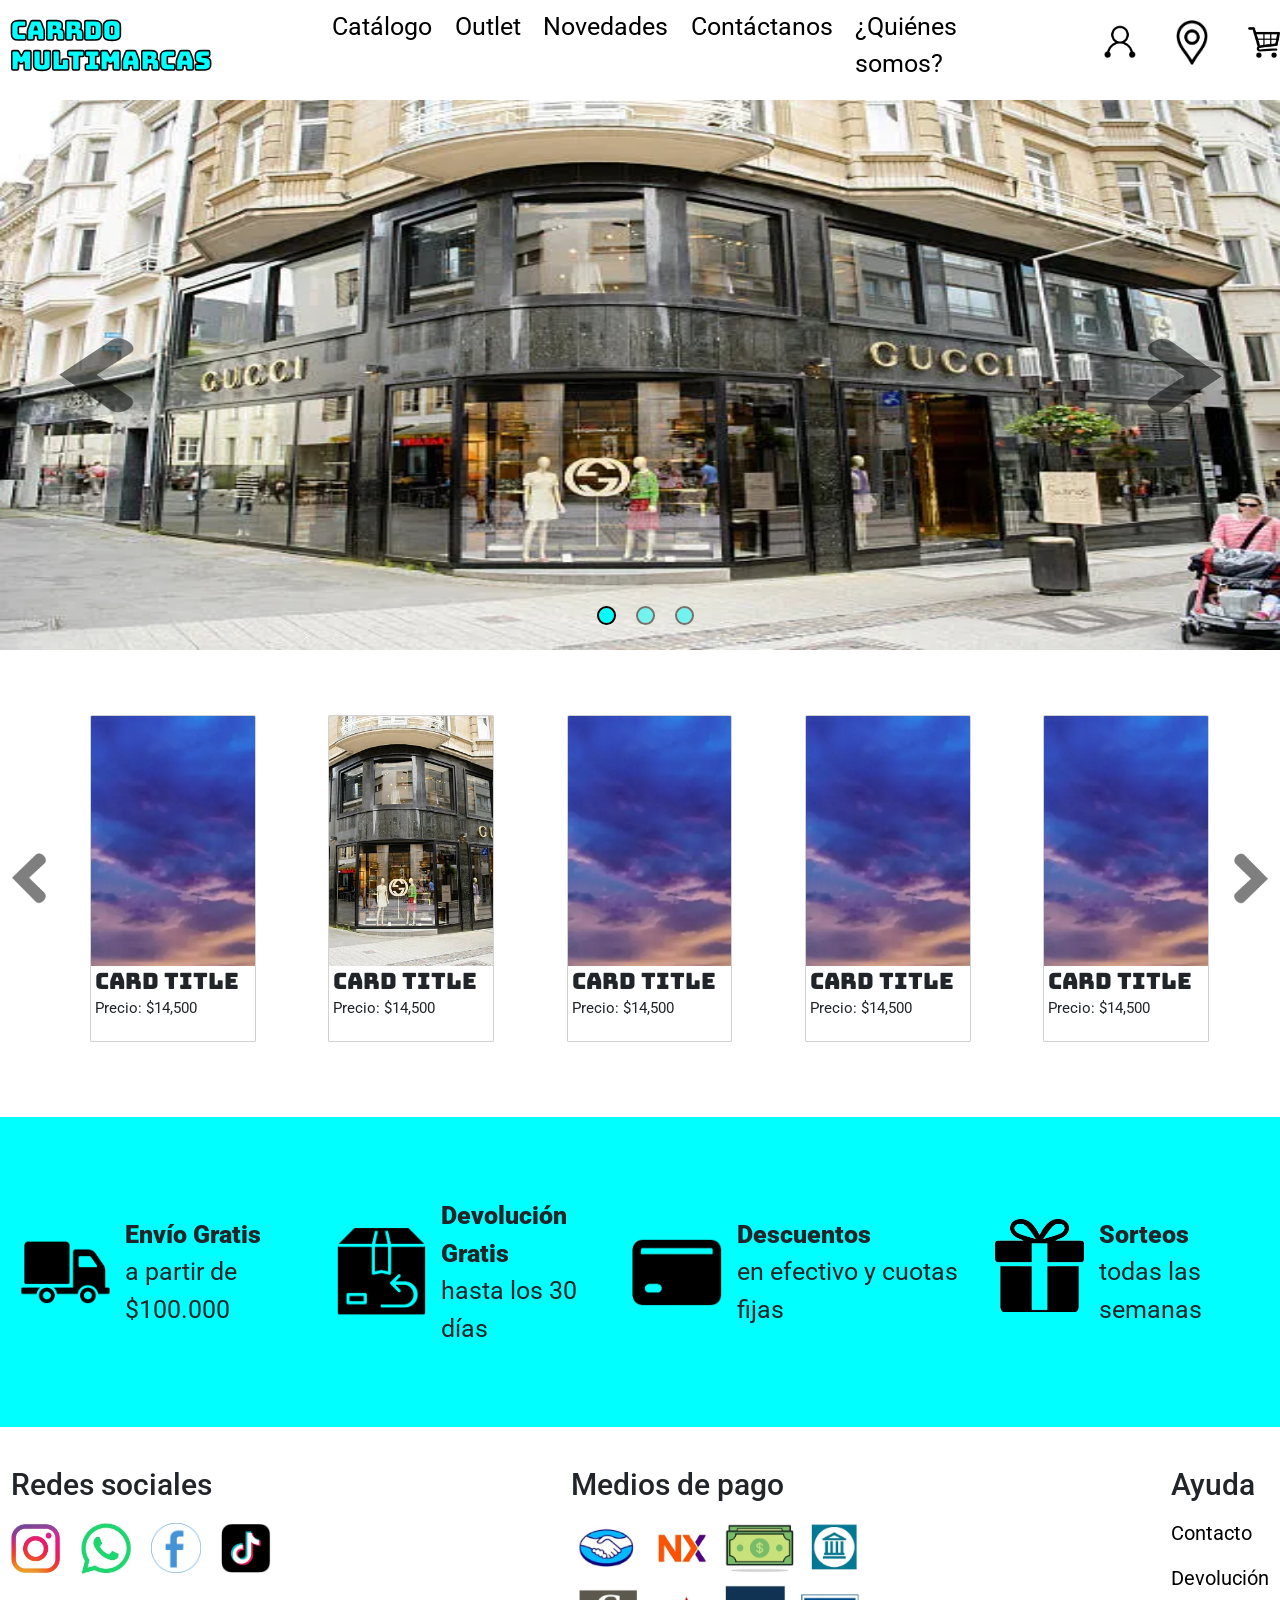
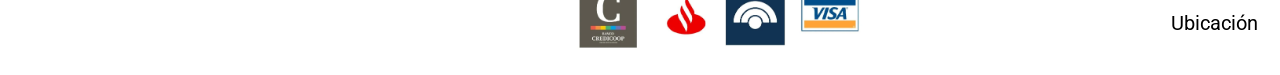
==== commit a630a73c: "Actualización Proyecto Final 1 - Preentre 3" ====
--- a/index.html
+++ b/index.html
@@ -33,38 +33,43 @@
 
 <body>
 
-    <header class="header-index"> 
-
-        <h1 class="logo-index"> Carrdo Multimarcas </h1> <!-- Título en la esquina superior izquierda de la página-->
-
-        <div class="header-right"> <!--Apartado de items en la esquina superior derecha de la página, misma altura que el título-->
-            
-
-            <form class="search" action="/buscar" method="get" role="search">
-
-                <img src="images/logo-lupa.png" alt="ícono de lupa de busqueda, indica que la barra de busqueda se encuentra a su dercha">
-                <input type="search" placeholder="Buscar productos" aria-label="buscar productos" name="producto-a-buscar">
-            
-            </form>
-
-
-            <!-- Estos 3 íconos estarán presentes en la esquina superior derecha del header de cada página del sitio web.-->
-
-            <nav class="iconos">
-
-                <a href="">
-                    <img src="images/logo-cuenta.png" alt="ícono que representa la cuenta del usuario en la tienda online, al presionarlo, nos llevará a la sección de registro/log in."> <!--Ícono con un enlace para acceder a la cuenta del usuario en la tienda online.-->
-                </a>
-
-                <a href="">
-                    <img src="images/logo-ubicacion.png" alt="ícono que representa la ubicación física de la tienda onlimne, al presionarlo, nos llevará a la ubicación de la tienda física en Google Maps."> <!--ícono con un enlace que nos llevara a la ubicación de la tienda física en Google Maps--->
-                </a>
-
-                <a href="">
-                    <img src="images/logo-carrito.png" alt="ícono que representa el carrito de compras de la tienda online, en el cual se almacenan los artículos que seleccionemos, al presionarlo, podremos verlos y ver el monto total."> <!--ícono con un enlace que nos llevará al carrito de compras, donde se almacenarán los productos seleccionados.-->
-                </a>
-
-            </nav>
+    <header class="header">
+
+        <h1 class="logo"> Carrdo Multimarcas </h1> 
+
+        <!-- Menú desplegable de Bootstrap -->
+
+        <nav class="navbar navbar-expand-lg navbar-ajustes">
+            <div class="container-fluid">
+                <button class="navbar-toggler" type="button" data-bs-toggle="collapse" data-bs-target="#navbarNavAltMarkup" aria-controls="navbarNavAltMarkup" aria-expanded="false" aria-label="Toggle navigation">
+                    <span class="texto-boton-menu">Menú</span>
+                    <span class="navbar-toggler-icon"></span>
+                </button>
+                <div class="collapse navbar-collapse" id="navbarNavAltMarkup">
+                    <div class="navbar-nav">
+                        <a class="nav-link" aria-current="page" href="">Catálogo</a>
+                        <a class="nav-link" aria-current="page" href="">Outlet</a>
+                        <a class="nav-link" href="">Novedades</a>
+                        <a class="nav-link" href="pages/contactanos.html">Contáctanos</a>
+                        <a class="nav-link" aria-disabled="true" href="pages/quienes-somos.html">¿Quiénes somos?</a>
+                    </div>
+                </div>
+            </div>
+        </nav>
+
+        <div class="iconos"> <!--Apartado de items en la esquina superior derecha de la página, misma altura que el título.-->
+
+            <a href="">
+                <img src="images/logo-cuenta.png" alt="ícono que representa la cuenta del usuario en la tienda online, al presionarlo, nos llevará a la sección de registro/log in."> <!--Ícono con un enlace para acceder a la cuenta del usuario en la tienda online.-->
+            </a>
+
+            <a href="">
+                <img src="images/logo-ubicacion.png" alt="ícono que representa la ubicación física de la tienda onlimne, al presionarlo, nos llevará a la ubicación de la tienda física en Google Maps."> <!--ícono con un enlace que nos llevara a la ubicación de la tienda física en Google Maps--->
+            </a>
+
+            <a href="">
+                <img src="images/logo-carrito.png" alt="ícono que representa el carrito de compras de la tienda online, en el cual se almacenan los artículos que seleccionemos, al presionarlo, podremos verlos y ver el monto total."> <!--ícono con un enlace que nos llevará al carrito de compras, donde se almacenarán los productos seleccionados.-->
+            </a>
 
         </div>
 
@@ -98,45 +103,8 @@
             <span class="visually-hidden">Next</span>
         </button>
     </div>
-    
-    <!-- Sección principal, menú de navegación-->
-
-    <main> 
-        <nav class="menu-inicio">
-
-            <div class="fila-superior">
-                <a href="">
-                    <img src="images/logo-catalogo.png" alt="Burbuja que, al presionarla, lo dirigirá a la sección catálogo de la tienda online.">
-                    <span>Catálogo</span>
-                </a>
-
-                <a href="">
-                    <img src="images/logo-outlet.png" alt="Burbuja que, al presionarla, lo dirigirá a la sección outlet de la tienda online.">
-                    <span>Outlet</span>
-                </a>
-
-                <a href="">
-                    <img src="images/logo-novedades.png" alt="Burbuja que, al presionarla, lo dirigirá a la sección novedades de la tienda online.">
-                    <span>Novedades</span>
-                </a>
-            </div>
-
-            <div class="fila-inferior">
-                <a href="pages/contactanos.html" target="_blank" class="contactanos">
-                    <img src="images/logo-contactanos.png" alt="Burbuja que, al presionarla, lo dirigirá a la sección Contacto de la tienda online.">
-                    <span>Contacto</span>
-                </a>
-
-                <a href="pages/quienes-somos.html" target="_blank" class="quienes-somos">
-                    <img src="images/logo-quienes-somos.png" alt="Burbuja que, al presionarla, lo dirigirá a la sección ¿Quienes somos? de la tienda online.">
-                    <span>¿Quiénes somos?</span>
-                </a>                
-            </div>
-        </nav>
-    </main>
-
-    <!-- Carrousel de ropa de Bootstrap --- VISTA DESKTOP -->
-
+
+    <!-- Carrousel de ropa de Bootstrap --- VISTA DESKTOP --- Cada SLIDE cuenta con 5 cards distintas, las cuales serán prendas de ropa. -->
 
     <section id="carrousel-ropa-desktop">
 
@@ -282,7 +250,88 @@
         </div>
     </section>
 
-    <!-- Carrousel de ropa de Bootstrap --- VISTA MOBILE (1 Card por Slide) -->
+    <!-- Carrousel de ropa de Bootstrap --- VISTA TABLET --- Cada SLIDE cuenta con 2 cards distintas, las cuales serán prendas de ropa. -->
+
+    <section id="carrousel-ropa-tablet">
+
+        <div class="container-carrousel-scroll">
+
+            <div id="carouselExample-tablet" class="carousel slide">
+
+                <div class="carousel-inner">
+
+                    <!-- SLIDE 1 -->
+                    <div class="carousel-item active">
+
+                        <div class="row row-cols-1 row-cols-md-3 row-cols-lg-5 gx-1">
+
+                            <!-- 2 CARDS -->
+                            <div class="col">
+                                <div class="card ropa-card">
+                                    <a href=""><img src="images/foto-prueba.webp" class="card-img-top img-ropa"></a>
+                                    <div class="card-body">
+                                        <h5 class="card-title">Card title</h5>
+                                        <p class="card-text">Precio: $14,500</p>
+                                    </div>
+                                </div>
+                            </div>
+
+                            <div class="col">
+                                <div class="card ropa-card">
+                                    <a href=""><img src="images/foto-local-provisional.webp" class="card-img-top img-ropa"></a>
+                                    <div class="card-body">
+                                        <h5 class="card-title">Card title</h5>
+                                        <p class="card-text">Precio: $14,500</p>
+                                    </div>
+                                </div>
+                            </div>
+                        </div>
+                    </div>
+
+                    <!-- SLIDE 2 -->
+                    <div class="carousel-item">
+
+                        <div class="row row-cols-1 row-cols-md-3 row-cols-lg-5 gx-1">
+
+                            <!-- otras 2 cards -->
+                            <div class="col">
+                                <div class="card ropa-card">
+                                    <a href=""><img src="images/foto-local-provisional.webp" class="card-img-top img-ropa"></a>
+                                    <div class="card-body">
+                                        <h5 class="card-title">Card title</h5>
+                                        <p class="card-text">Precio: $14,500</p>
+                                    </div>
+                                </div>
+                            </div>
+
+                            <div class="col">
+                                <div class="card ropa-card">
+                                    <a href=""><img src="images/foto-local-provisional.webp" class="card-img-top img-ropa"></a>
+                                    <div class="card-body">
+                                        <h5 class="card-title">Card title</h5>
+                                        <p class="card-text">Precio: $14,500</p>
+                                    </div>
+                                </div>
+                            </div>
+                        </div>
+                    </div>
+                </div>
+
+                <button class="carousel-control-prev" type="button" data-bs-target="#carouselExample-tablet" data-bs-slide="prev">
+                    <span class="carousel-control-prev-icon" aria-hidden="true"></span>
+                    <span class="visually-hidden">Previous</span>
+                </button>
+                <button class="carousel-control-next" type="button" data-bs-target="#carouselExample-tablet" data-bs-slide="next">
+                    <span class="carousel-control-next-icon" aria-hidden="true"></span>
+                    <span class="visually-hidden">Next</span>
+                </button>
+
+            </div>
+
+        </div>
+    </section>
+
+    <!-- Carrousel de ropa de Bootstrap --- VISTA MOBILE -- Se incluye solo 1 Card por SLIDE, de forma que el carrousel pase de a una card y no solo las primeras de cada SLIDE. -->
 
     <section id="carrousel-ropa-mobile">
 
@@ -464,7 +513,7 @@
 
             <h3>Ayuda</h3>
 
-            <p><a href="pages/contactanos.html" target="_blank">Contacto</a></p>
+            <p><a href="pages/contactanos.html">Contacto</a></p>
             <p><a href="">Devolución</a></p>
             <p><a href="">Ubicación</a></p>
 
--- a/styles/estilos.css
+++ b/styles/estilos.css
@@ -12,75 +12,87 @@
 /* ---------------   VISTA DESKTOP ---------------- */
 
 
-/* ---------- Header del index.html || Página principal de inicio ------- */
+/* ---------- Header de las Páginas ------- */
 
 html {
     font-size: 5px;
 }
 
-
-.header-index {
-    display: flex; /*Ordena a los elementos del contenedor en una fila y te permite modificar sus caracteristicas a gusto*/
-    align-items: center; /* Hace que todo este en una sola fila alineados hacia el centro*/
-    padding: 2.4rem;
-    justify-content: space-between;
-}
-
-.logo-index {
+.header, .header-pages {
+    display: grid;
+    grid-template-columns: 1fr auto 1fr;
+    gap: 3rem;
+    grid-template-rows: 17rem auto;
+    align-items: center;
+    justify-content: center;
+}
+
+.header-pages {
+    column-gap: 10rem;
+}
+
+.logo {
+    grid-column: 1 / 2;
+    grid-row: 1 / 2;
+
     color: aqua;
-    font-size: 10rem;
+    font-size: 5.1rem;
     font-family: "Bungee", sans-serif;
-    -webkit-text-stroke: 0.3rem black;
+    -webkit-text-stroke: 1.6px black;
     font-weight: 900;
-    margin-left: 2rem;
-}
-
-.header-right {
-    align-items: center;
-    display: flex;
-    gap: 7rem;           /*Separacion entre contenedor de la barra de busqueda y de los iconos*/
-}
-
-.search {
-    display:flex;
-    align-items: center;
-    gap: 2rem;
-    border: 1px solid white;
-
-    border-radius: 0.8rem;
-}
-
-.search input {
+    padding-left: 2rem;
+    padding-top: 2rem;
+}
+
+.navbar-ajustes {
+    grid-column: 2 / 3;
+    grid-row: 1 / 2;
+    margin-left: 20rem;
+    margin-top: 2rem;
+    padding-bottom: 1.5rem;
+}
+
+.navbar-toggler {
+    display: none;
+}
+
+.navbar-ajustes .nav-link {
+    color: black;
+    font-size: 5rem;
+    font-family: "Roboto", sans-serif;
+}
+
+.navbar-nav {
+    gap: 3.5rem;
+}
+
+.navbar-ajustes .nav-link:focus-visible {
     outline: none;
-    font-size: 5rem;
-}
-
-.search input:focus-visible {
-    outline: 1rem solid aqua;
-    outline-offset: 0rem; /*Separa el outline del elemento*/
-    border: 0.8rem solid black;
-    font-family: "Roboto", sans-serif;
-    font-size: 5.6rem;
-}
-
-.search img {
-    width: 6rem;
-    margin-right: 1rem;
-}
-
-.search img:hover {
-    transform: scale(1.2);
+    text-decoration: underline;
+    text-decoration-color: aqua;
+    text-decoration-thickness: 0.8rem;
+    text-underline-offset: 1.5rem;
+}
+
+.navbar-ajustes .nav-link:hover {
+    text-decoration: underline;
+    text-decoration-color: aqua;
+    text-decoration-thickness: 0.8rem;
+    text-underline-offset: 1.5rem;
 }
 
 .iconos {
     display: flex;
-    gap: 5rem;
+    grid-column: 3 / 4;
+    grid-row: 1 / 2;
+    gap: 8rem;
     align-items: center;
-}
-
-.iconos img {
-    width: 6.2rem;
-    cursor: pointer; /*Faltan agregarlos enlaces de los iconos de cuenta y ubiación, y desarrollar el panel del carrito*/
+    padding-left: 25rem;
+}
+
+.iconos a img {
+    width: 6.4rem;
+    cursor: pointer;
 }
 
 .iconos a:focus-visible {
@@ -91,7 +103,7 @@
     transform: scale(1.2);
 }
 
-.iconos a:hover img {
+.iconos a:hover img{
     transform: scale(1.2);
 }
 
@@ -99,6 +111,13 @@
     transform: scale(0.95);
 }
 
+.banner {
+    grid-row: 2 / 3;
+    grid-column: 1 / 4;
+    width: 100%;
+    height: 110rem;
+}
+
 
 /* -------- Carrousel de fotos del header del index.html con Bootstrap -------*/
 
@@ -106,6 +125,10 @@
 
 .carousel-item img {
     height: 110rem;
+}
+
+#carouselExampleIndicators {
+    margin-bottom: 10rem;
 }
 
 #carouselExampleIndicators .carousel-indicators [data-bs-target] {
@@ -159,75 +182,6 @@
     pointer-events: auto;
 }
 
-/*----------- Menú de navegación de la página principal || index.html -----------*/
-
-.menu-inicio {
-    width: 100%;
-    display: flex;
-    align-items: center;
-    justify-content: center;
-    margin-top: 12rem;
-    margin-bottom: 10rem;
-    gap: 24rem;
-    padding-bottom: 12rem;
-    padding-left: 15rem;
-    /* justify-content: space-around; Separa los items horizontalmente entre estos aprovechando todo el ancho*/
-}
-
-.menu-inicio a {
-    display: flex;
-    flex-direction: column; /*Logo arriba, texto abajo*/
-    align-items: center; /*Centra cada icono con su texto*/
-    gap: 3rem;
-    text-decoration: none;
-    color: black;
-}
-
-.fila-superior {
-    display: contents;
-}
-
-.fila-inferior {
-    display: contents;
-}
-
-.menu-inicio a:focus-visible {
-    outline: none;
-}
-
-.menu-inicio a:hover img {
-    border: 1.5rem solid black;
-    outline-offset: 0rem;
-    transform: scale(1.2); /*Agranda la imagen*/
-}
-
-.menu-inicio a:focus-visible img {
-    outline: 1rem solid rgba(0, 0, 0, 0.8);
-    outline-offset: 0rem;
-    border: 0.3rem solid rgba(0, 0, 0, 0.8); /*Hace lo mismo que el de arriba pero al navegar con tab u otros mecanismos*/
-    transform: scale(1.2); /*Agranda la imagen*/
-}
-
-.menu-inicio a:active img {
-    transform: scale(0.95);
-}
-
-.menu-inicio a img {
-    width: 22rem;
-    border-radius: 50%;
-    object-fit: contain;
-    border-radius: 100%;
-}
-
-.menu-inicio a span {
-    text-transform: capitalize;
-    font-size: 5.4rem;
-    font-family: "Roboto", sans-serif;
-    font-weight: 500;
-    border: 1rem solid transparent;
-}
-
-
 /*------- Carrousel de prendas de ropa de la página principal || index.html con Bootstrap y Grid -------*/
 
 #carrousel-ropa-desktop {
@@ -312,6 +266,9 @@
     display: none;
 }
 
+#carrousel-ropa-tablet {
+    display: none;
+}
 
 /* ---------- Sección de beneficios para TODAS las páginas web del sitio web ---------- */
 
@@ -484,105 +441,6 @@
     text-underline-offset: 1.1rem;
 }
 
-
-/* ------------- Header de TODAS las secciones de PAGES -------------- */
-
-.header-pages {
-    display: grid;
-    grid-template-columns: 1fr auto 1fr;
-    gap: 3rem;
-    grid-template-rows: 17rem auto;
-    align-items: center;
-    justify-content: center;
-}
-
-
-.logo-pages {
-    grid-column: 1 / 2;
-    grid-row: 1 / 2;
-
-    color: aqua;
-    font-size: 6.5rem;
-    font-family: "Bungee", sans-serif;
-    -webkit-text-stroke: 1.5px black;
-    font-weight: 900;
-    padding-left: 2rem;
-}
-
-.navbar-ajustes {
-    grid-column: 2 / 3;
-    grid-row: 1 / 2;
-    margin-left: 20rem;
-    margin-top: 2rem;
-    padding-bottom: 1.5rem;
-}
-
-.navbar-toggler {
-    display: none;
-}
-
-.navbar-ajustes .nav-link {
-    color: black;
-    font-size: 5rem;
-    font-family: "Roboto", sans-serif;
-}
-
-.navbar-nav {
-    gap: 3.5rem;
-}
-
-.navbar-ajustes .nav-link:focus-visible {
-    outline: none;
-    text-decoration: underline;
-    text-decoration-color: aqua;
-    text-decoration-thickness: 0.8rem;
-    text-underline-offset: 1.5rem;
-}
-
-.navbar-ajustes .nav-link:hover {
-    text-decoration: underline;
-    text-decoration-color: aqua;
-    text-decoration-thickness: 0.8rem;
-    text-underline-offset: 1.5rem;
-}
-
-.iconos-pages {
-    display: flex;
-    grid-column: 3 / 4;
-    grid-row: 1 / 2;
-    gap: 8rem;
-    align-items: center;
-    padding-left: 25rem;
-}
-
-.iconos-pages a img {
-    width: 6.4rem;
-    cursor: pointer;
-}
-
-.iconos-pages a:focus-visible {
-    outline: none;
-}
-
-.iconos-pages a:focus-visible img {
-    transform: scale(1.2);
-}
-
-.iconos-pages a:hover img{
-    transform: scale(1.2);
-}
-
-.iconos-pages a:active img {
-    transform: scale(0.95);
-}
-
-.banner-pages {
-    grid-row: 2 / 3;
-    grid-column: 1 / 4;
-    width: 100%;
-    height: 110rem;
-}
-
 /* ------------------- Sección de CONTACTOS || <main> -----------------*/
 
 
@@ -596,7 +454,7 @@
     text-align: center;
     margin-top: 18rem;
     margin-bottom: 6rem;
-    font-size: 8rem;
+    font-size: 10rem;
     font-family: "Bebas Neue", sans-serif;
 }
 
@@ -617,7 +475,7 @@
     text-align: center;
     margin-top: 0;
     margin-bottom: 18rem;
-    font-size: 6.4rem;
+    font-size: 6rem;
     font-family: "Roboto", sans-serif;
 }
 
@@ -631,7 +489,7 @@
     align-items: center;
     flex-wrap: wrap;
     margin-bottom: 6rem;
-    font-size: 6rem;
+    font-size: 6.5rem;
     font-family: "Roboto", sans-serif;
     gap: 3rem;
 }
@@ -644,14 +502,15 @@
 
 .lista-de-contactos ul li strong {
     font-family: "Bebas Neue", sans-serif;
-    font-size: 7rem;
+    font-size: 8rem;
     color: aqua;
-    -webkit-text-stroke: 0.3rem black;
+    -webkit-text-stroke: 0.1rem black;
 }
 
 .redes-iconos-main {
     display: flex;
     gap: 5rem;
+    padding-bottom: 2rem;
 }
 
 .lista-de-contactos ul li a img {
@@ -675,7 +534,7 @@
 }
 
 .lista-de-contactos ul li input {
-    width: 100rem;
+    width: 170rem;
     height: 7rem;
     font-size: 5rem;
     font-family: "Roboto", sans-serif;
@@ -692,7 +551,7 @@
     text-align: center;
     margin-top: 18rem;
     margin-bottom: 20rem;
-    font-size: 8rem;
+    font-size: 10rem;
     font-family: "Bebas Neue", sans-serif;
 }
 
@@ -798,298 +657,34 @@
     }
 
 
-    /* ---------- Header del index.html || Página principal de inicio ------- */
-
-    .header-index {
-        display: grid;
-        grid-template-rows: 1fr auto;
-        grid-template-columns: 1fr auto;
-        margin-top: 4rem;
-        margin-bottom: 5rem;
-        row-gap: 3rem;
-    }
-
-    .header-right {
-        display: contents;
-    }
-
-    .logo-index {
-        grid-row: 1 / 2;
-        grid-column: 1/ 2;
-        font-size: 9rem;
-        margin-top: 1rem;
-    }
-
-    .iconos {
-        grid-row: 1 / 2;
-        grid-column: 2 / 3;
-    }
-
-    .iconos img {
-        width: 9.5rem;
-    }
-
-    .search {
-        grid-row: 2 / 3;
-        grid-column: 1 / 3;
-    }
-
-    .search input {
-        width: 100%;
-        font-size: 8rem;
-    }
-
-    .search input:focus-visible {
-        outline: 2rem solid aqua;
-        border: 1.5rem solid black;
-        font-size: 8.6rem;
-    }
-
-    .search img {
-        width: 9rem;
-    }
-
-    /* -------- Carrousel de fotos del header del index.html con Bootstrap -------*/
-
-    #carouselExampleIndicators .carousel-indicators [data-bs-target] {
-        width: 4rem;
-        height: 4rem;
-        border: 1rem solid black;
-    }
-
-
-    /*----------- Menú de navegación de la página principal || index.html -----------*/
-
-    .menu-inicio {
-        width: 100%;
-        display: grid;
-        grid-template-rows: repeat(2, auto);
-
-        justify-content: center;
-        align-items: center;
-        gap: 10rem;
-        padding-left: 5rem;
-        padding-right: 5rem;
-    }
-
-    .fila-superior {
-        display: grid;
-        grid-template-columns: repeat(3, 1fr);
-        justify-content: center;
-        align-items: center;
-        gap: 10rem;
-    }
-
-    .fila-superior a img {
-        width: 27rem;
-    }
-
-    .fila-superior a span {
-        font-size: 7rem;
-    }
-
-    .fila-inferior {
-        display: grid;
-        grid-template-columns: repeat(2, 1fr);
-        justify-content: center;
-        align-items: center;
-        margin-right: 12rem;
-        gap: 15rem;
-    }
-
-    .fila-inferior a img {
-        width: 27rem;
-    }
-
-    .fila-inferior a span {
-        font-size: 7rem;
-    }
-
-    .contactanos {
-        grid-column: 1 / 2;
-        justify-self: end;
-    }
-
-    .quienes-somos {
-        grid-column: 2 / 3;
-        justify-self: start;
-    }
-
-    /*------- Carrousel de prendas de ropa de la página principal || index.html con Bootstrap y Grid -------*/
-
-    #carrousel-ropa-desktop {
-        display: none;
-    }
-
-    #carrousel-ropa-mobile {
-        padding-top: 3rem;
-        padding-bottom: 15rem;
-        padding-left: 18rem;
-        overflow: hidden;
-        padding-left: 0rem;
-        display: block;
-    }
-
-    #carrousel-ropa-mobile .container-carrousel-scroll .carousel-slide .carousel-inner .carousel-item {
-        height: auto !important;
-    }
-
-    #carrousel-ropa-mobile .carousel-control-prev-icon,
-    #carrousel-ropa-mobile .carousel-control-next-icon{
-        width: 10rem;
-        height: 10rem;
-        background-size: contain;
-        pointer-events: auto;
-    }
-
-    #carrousel-ropa-mobile .carousel-control-prev {
-        top: 50%;
-        transform: translateX(50%) translateY(-50%);
-        left: 0;
-    }
-
-    #carrousel-ropa-mobile .carousel-control-next {
-        top: 50%;
-        transform: translateX(-50%) translateY(-50%);
-        right: 0;
-    }
-    
-    #carrousel-ropa-mobile .carousel-control-prev-icon,
-    #carrousel-ropa-mobile .carousel-control-next-icon{
-        width: 18rem;
-        height: 18rem;
-    }
-
-    .card {
-        width: 32%;
-        margin-left:56rem;
-    }
-
-    .card-body {
-        height: 18rem;
-    }
-
-    .card-title {
-        font-size: 5.5rem;
-    }
-
-    .card-text {
-        font-size: 4rem;
-    }
-
-    .img-ropa {
-        height: 60rem !important;
-    }
-
-    .card:hover {
-        border: 3rem solid black;
-    }
-
-    /* ---------- Sección de beneficios para TODAS las páginas web del sitio web ---------- */
-
-    .seccion-beneficios {
-        flex-direction: column;
-        gap: 20rem;
-        padding-top: 10rem;
-        padding-bottom: 10rem;
-        padding-left: 5rem;
-    }
-
-    .beneficio {
-        gap: 4rem;
-    }
-
-    .beneficio span {
-        font-size: 8rem;
-    }
-
-    .beneficio img {
-        width: 27rem;
-    }
-
-    /* ---------- Pie de página para TODAS las páginas web del sitio web ---------- */
-
-    .pie-de-pagina {
-        flex-direction: column;
-        gap: 22rem;
-        padding: 10rem 10rem;
-    }
-
-    .redes h3 {
-        margin-bottom: 9rem;
-        font-size: 12rem;
-    }
-
-    .iconos-redes {
-        gap: 10rem;
-    }
-
-    .link-whatsapp {
-        width: 17rem;
-    }
-
-    .link-instagram {
-        width: 17rem;
-    }
-
-    .link-facebook {
-        width: 17rem;
-    }
-
-    .link-tiktok {
-        width: 17rem;
-    }
-
-    .medios-de-pago h3 {
-        margin-bottom: 6rem;
-        font-size: 12rem;
-    }
-
-    .logo-medios {
-        width: 100rem;
-    }
-
-    .ayuda h3 {
-        font-size: 12rem;
-        margin-bottom: 3rem;
-    }
-
-    .ayuda p a {
-        font-size: 8rem;
-    }
-
-    .ayuda p:hover a {
-        text-decoration-thickness: 1.5rem;
-        text-underline-offset: 1.8rem;
-    }
-
-    /* ------------- Header de TODAS las secciones de PAGES -------------- */
-
-    .header-pages {
+    /* ---------- Header de las Páginas ------- */
+
+    .header, .header-pages {
         display: grid;
         grid-template-columns: repeat(3, 1fr);
         grid-template-rows: 1fr 1fr auto;
         align-items: center;
         justify-content: center;
-        gap: 3rem;
-    }
-
-    .logo-pages {
+        column-gap: 7rem;
+        row-gap: 3rem;  
+    }
+
+    .logo {
         grid-column: 1 / 4;
         grid-row: 1 / 2;
-        font-size: 11rem;
+        font-size: 9rem;
         justify-self: center;
-        padding-top: 5rem;
-    }
-
-    .iconos-pages {
+        padding-top: 3rem;
+    }
+
+    .iconos {
         grid-row: 2 / 3;
         padding-right: 16rem;
         gap: 6rem;
         padding-bottom: 5rem;
     }
 
-    .iconos-pages a img {
+    .iconos a img {
         width: 9rem;
     }
 
@@ -1143,11 +738,166 @@
         left: 0;
         right: 0;
         box-shadow: -99vw 0 0 0 white;
-    }
-
-    .banner-pages {
+        z-index: 3;
+    }
+
+    .banner {
         grid-row: 3 / 4;
         grid-column: 1 / 4;
+    }
+    
+    /* -------- Carrousel de fotos del header del index.html con Bootstrap -------*/
+
+    #carouselExampleIndicators .carousel-indicators [data-bs-target] {
+        width: 4rem;
+        height: 4rem;
+        border: 1rem solid black;
+    }
+
+    /*------- Carrousel de prendas de ropa de la página principal || index.html con Bootstrap y Grid -------*/
+
+    #carrousel-ropa-desktop {
+        display: none;
+    }
+
+    #carrousel-ropa-tablet {
+        display: none;
+    }
+
+    #carrousel-ropa-mobile {
+        padding-top: 3rem;
+        padding-bottom: 15rem;
+        padding-left: 18rem;
+        overflow: hidden;
+        padding-left: 0rem;
+        display: block;
+    }
+
+    #carrousel-ropa-mobile .container-carrousel-scroll .carousel-slide .carousel-inner .carousel-item {
+        height: auto !important;
+    }
+
+    #carrousel-ropa-mobile .carousel-control-prev-icon,
+    #carrousel-ropa-mobile .carousel-control-next-icon{
+        background-size: contain;
+        pointer-events: auto;
+        width: 18rem;
+        height: 18rem;
+    }
+
+    #carrousel-ropa-mobile .carousel-control-prev {
+        top: 50%;
+        transform: translateX(50%) translateY(-50%);
+        left: 0;
+    }
+
+    #carrousel-ropa-mobile .carousel-control-next {
+        top: 50%;
+        transform: translateX(-50%) translateY(-50%);
+        right: 0;
+    }
+
+    .card {
+        width: 32%;
+        margin: 0 auto;
+    }
+
+    .card-body {
+        height: 18rem;
+    }
+
+    .card-title {
+        font-size: 5.5rem;
+    }
+
+    .card-text {
+        font-size: 4rem;
+    }
+
+    .img-ropa {
+        height: 60rem !important;
+    }
+
+    .card:hover {
+        border: 3rem solid black;
+    }
+
+    /* ---------- Sección de beneficios para TODAS las páginas web del sitio web ---------- */
+
+    .seccion-beneficios {
+        flex-direction: column;
+        gap: 20rem;
+        padding-top: 10rem;
+        padding-bottom: 10rem;
+        padding-left: 5rem;
+    }
+
+    .beneficio {
+        gap: 4rem;
+    }
+
+    .beneficio span {
+        font-size: 8rem;
+    }
+
+    .beneficio img {
+        width: 27rem;
+    }
+
+    /* ---------- Pie de página para TODAS las páginas web del sitio web ---------- */
+
+    .pie-de-pagina {
+        flex-direction: column;
+        gap: 22rem;
+        padding: 10rem 10rem;
+    }
+
+    .redes h3 {
+        margin-bottom: 9rem;
+        font-size: 12rem;
+    }
+
+    .iconos-redes {
+        gap: 10rem;
+    }
+
+    .link-whatsapp {
+        width: 17rem;
+    }
+
+    .link-instagram {
+        width: 17rem;
+    }
+
+    .link-facebook {
+        width: 17rem;
+    }
+
+    .link-tiktok {
+        width: 17rem;
+    }
+
+    .medios-de-pago h3 {
+        margin-bottom: 6rem;
+        font-size: 12rem;
+    }
+
+    .logo-medios {
+        width: 100rem;
+    }
+
+    .ayuda h3 {
+        font-size: 12rem;
+        margin-bottom: 3rem;
+    }
+
+    .ayuda p a {
+        font-size: 8rem;
+    }
+
+    .ayuda p:hover a {
+        text-decoration-thickness: 1.5rem;
+        text-underline-offset: 1.8rem;
     }
 
     /* ------------------- Sección de CONTACTOS || <main> -----------------*/
@@ -1173,12 +923,17 @@
         align-content: flex-start;
     }
 
+    .lista-de-contactos ul {
+        padding-left: 3rem;
+    }
+
     .lista-de-contactos ul li {
-        font-size: 7rem;
+        font-size: 8rem;
+        gap: 1rem;
     }
 
     .lista-de-contactos ul li strong {
-        font-size: 9rem;
+        font-size: 12rem;
     }
 
     .lista-de-contactos ul li strong:hover {
@@ -1188,6 +943,7 @@
 
     .lista-de-contactos ul li a  img {
         width: 12rem;
+        padding-left: 1rem;
     }
 
     .lista-de-contactos ul li input {
@@ -1264,4 +1020,373 @@
         height: auto;
     }
 
+}
+
+/* ---------------   VISTA TABLET ---------------- */
+
+@media (min-width: 650px) and (max-width: 1024px) {
+
+    html {
+        font-size: 4px;
+    }
+
+    /* ---------- Header de las Páginas ------- */
+
+    .header, .header-pages {
+        display: grid;
+        grid-template-columns: 1fr 2fr 1fr;
+        grid-template-rows: 2fr auto;
+        align-items: center;
+        justify-content: center;
+        column-gap: 5rem;
+        row-gap: 6rem;
+    }
+
+
+    .logo {
+        grid-column: 2 / 3;
+        grid-row: 1 / 2;
+        font-size: 6rem;
+        padding-top: 6rem;
+        transform: translateX(15%);
+    }
+
+    .iconos {
+        grid-row: 1 / 2;
+        grid-column: 3 / 4;
+        gap: 6.2rem;
+        padding-top: 5rem;
+        padding-right: 7rem;
+    }
+
+    .iconos a img {
+        width: 8rem;
+    }
+
+    .navbar-ajustes {
+        grid-column: 1 / 2;
+        grid-row: 1 / 2;
+        position: relative;
+        padding-top: 6rem;
+        left: -8rem;
+    }
+
+    .navbar-toggler {
+        justify-self: start;
+        display: flex;
+        border: none;
+        align-items: center;
+        justify-content: center;
+        gap: 3rem;
+    }
+
+    .texto-boton-menu {
+        display: inline-block;
+        font-size: 7.5rem;
+        color: black;
+        padding-bottom: 1rem;
+    }
+
+    .texto-boton-menu:hover {
+        transform: scale(1.1);
+    }
+
+    .navbar-toggler-icon {
+        width: 7rem;
+        height: 7rem;
+    }
+
+    .navbar-toggler-icon:hover {
+        transform: scale(1.2);
+    }
+
+    .navbar-ajustes .nav-link {
+        font-size: 6rem;
+        padding-right: 7rem;
+    }
+
+    .navbar-collapse{
+        position: absolute;
+        top: 100%;
+        background-color: white;
+        width: 100vw;
+        padding: 0;
+        left: 0;
+        right: 0;
+        box-shadow: -99vw 0 0 0 white;
+        z-index: 999;
+    }
+
+    .banner {
+        grid-row: 2 / 3;
+        grid-column: 1 / 4;
+    }
+
+    /* -------- Carrousel de fotos del header del index.html con Bootstrap -------*/
+
+    #carouselExampleIndicators .carousel-indicators [data-bs-target] {
+        width: 4rem;
+        height: 4rem;
+        border: 1rem solid black;
+    }
+
+    /*------- Carrousel de prendas de ropa de la página principal || index.html con Bootstrap y Grid -------*/
+
+    #carrousel-ropa-desktop {
+        display: none;
+    }
+
+    #carrousel-ropa-mobile {
+        display: none;
+    }
+
+    #carrousel-ropa-tablet {
+        padding-top: 3rem;
+        padding-bottom: 12rem;
+        padding-left: 18rem;
+        overflow: hidden;
+        padding-left: 0rem;
+        display: block;
+    }
+
+    #carrousel-ropa-tablet .container-carrousel-scroll .carousel-slide .carousel-inner .carousel-item {
+        height: auto !important;
+    }
+
+    #carrousel-ropa-tablet .carousel-control-prev-icon,
+    #carrousel-ropa-tablet .carousel-control-next-icon{
+        width: 15rem;
+        height: 15rem;
+        background-size: contain;
+        pointer-events: auto;
+    }
+
+    #carrousel-ropa-tablet .carousel-control-prev {
+        top: 50%;
+        transform: translateX(10%) translateY(-50%);
+        left: 0;
+    }
+
+    #carrousel-ropa-tablet .carousel-control-next {
+        top: 50%;
+        transform: translateX(-10%) translateY(-50%);
+        right: 0;
+    }
+
+    .card {
+        width: 60%;
+        margin: 0 auto;
+        transform: translateX(80%);
+    }
+
+    .card-body {
+        height: 15rem;
+    }
+
+    .card-title {
+        font-size: 5.5rem;
+    }
+
+    .card-text {
+        font-size: 5rem;
+    }
+
+    .img-ropa {
+        height: 60rem !important;
+    }
+
+    .card:hover {
+        border: 3rem solid black;
+    }
+    
+    /* ---------- Sección de beneficios para TODAS las páginas web del sitio web ---------- */
+
+    .seccion-beneficios {
+        flex-direction: column;
+        gap: 10rem;
+        padding-top: 10rem;
+        padding-bottom: 10rem;
+        padding-left: 5rem;
+    }
+
+    .beneficio {
+        gap: 5rem;
+    }
+
+    .beneficio span {
+        font-size: 7rem;
+    }
+
+    .beneficio img {
+        width: 25rem;
+    }
+
+    /* ---------- Pie de página para TODAS las páginas web del sitio web ---------- */
+
+    .pie-de-pagina {
+        flex-direction: column;
+        gap: 17rem;
+        padding: 10rem 10rem;
+    }
+
+    .redes h3 {
+        margin-bottom: 5rem;
+        font-size: 10rem;
+    }
+
+    .iconos-redes {
+        gap: 7rem;
+    }
+
+    .link-whatsapp {
+        width: 15rem;
+    }
+
+    .link-instagram {
+        width: 15rem;
+    }
+
+    .link-facebook {
+        width: 15rem;
+    }
+
+    .link-tiktok {
+        width: 15rem;
+    }
+    
+    .medios-de-pago h3 {
+        margin-bottom: 3rem;
+        font-size: 10rem;
+    }
+
+    .logo-medios {
+        width: 100rem;
+    }
+
+    .ayuda h3 {
+        font-size: 10rem;
+        margin-bottom: 3rem;
+    }
+
+    .ayuda p a {
+        font-size: 7rem;
+    }
+
+    .ayuda p:hover a {
+        text-decoration-thickness: 1.5rem;
+        text-underline-offset: 1.8rem;
+    }
+
+    /* ------------------- Sección de CONTACTOS || <main> -----------------*/
+
+    .lista-de-contactos h2 {
+        font-size: 13rem;
+        margin-bottom: 5rem;
+    }
+
+    .lista-de-contactos h2 span:hover {
+        transform: scale(1.2);
+        -webkit-text-stroke: 0.5rem black;
+        text-decoration-thickness: 1rem;
+    }
+
+    .lista-de-contactos p {
+        font-size: 8rem;
+    }
+
+    .lista-de-contactos ul li {
+        font-size: 9rem;
+        gap: 0.7rem;
+    }
+
+    .lista-de-contactos ul li strong {
+        font-size: 12rem;
+        display: block;
+        width: 100%;
+    }
+
+    .lista-de-contactos ul li strong:hover {
+        text-decoration-thickness: 1rem;
+        text-underline-offset: 2rem;
+    }
+
+    .lista-de-contactos ul li a  img {
+        width: 14rem;
+        padding-left: 1rem;
+    }
+
+    .lista-de-contactos ul li input {
+        height: 14rem;
+        width: 170rem;
+        font-size: 9rem;
+    }
+
+    /* ----------- Sección de ¿QUIÉNES SOMOS? || <main> ---------- */
+
+    .historia {
+        margin-bottom: 25rem;
+    }
+
+    .historia h2 {
+        font-size: 13rem;
+        margin-bottom: 15rem;
+    }
+
+    .historia h2 span:hover {
+        transform: scale(1.2);
+        -webkit-text-stroke: 0.5rem black;
+        text-decoration-thickness: 1rem;
+        text-underline-offset: 2rem;
+    }
+
+    .bloque-principio {
+        flex-direction: column;
+        gap: 4rem;
+        margin-bottom: 15rem;
+    }
+
+    .bloque-principio p {
+        width: 100%;
+        text-align: justify;
+        font-size: 8rem;
+    }
+
+    .bloque-principio img {
+        width: 85%;
+        height: auto;
+    }
+
+    .bloque-desarrollo {
+        flex-direction: column;
+        gap: 4rem;
+        margin-bottom: 15rem;
+    }
+
+    .bloque-desarrollo p {
+        width: 100%;
+        text-align: justify;
+        font-size: 8rem;
+    }
+
+    .bloque-desarrollo img {
+        width: 85%;
+        height: auto;
+    }
+
+    .bloque-final {
+        flex-direction: column;
+        gap: 4rem;
+    }
+
+    .bloque-final p {
+        width: 100%;
+        text-align: justify;
+        font-size: 8rem;
+    }
+
+    .bloque-final img {
+        width: 85%;
+        height: auto;
+    }
+
 }
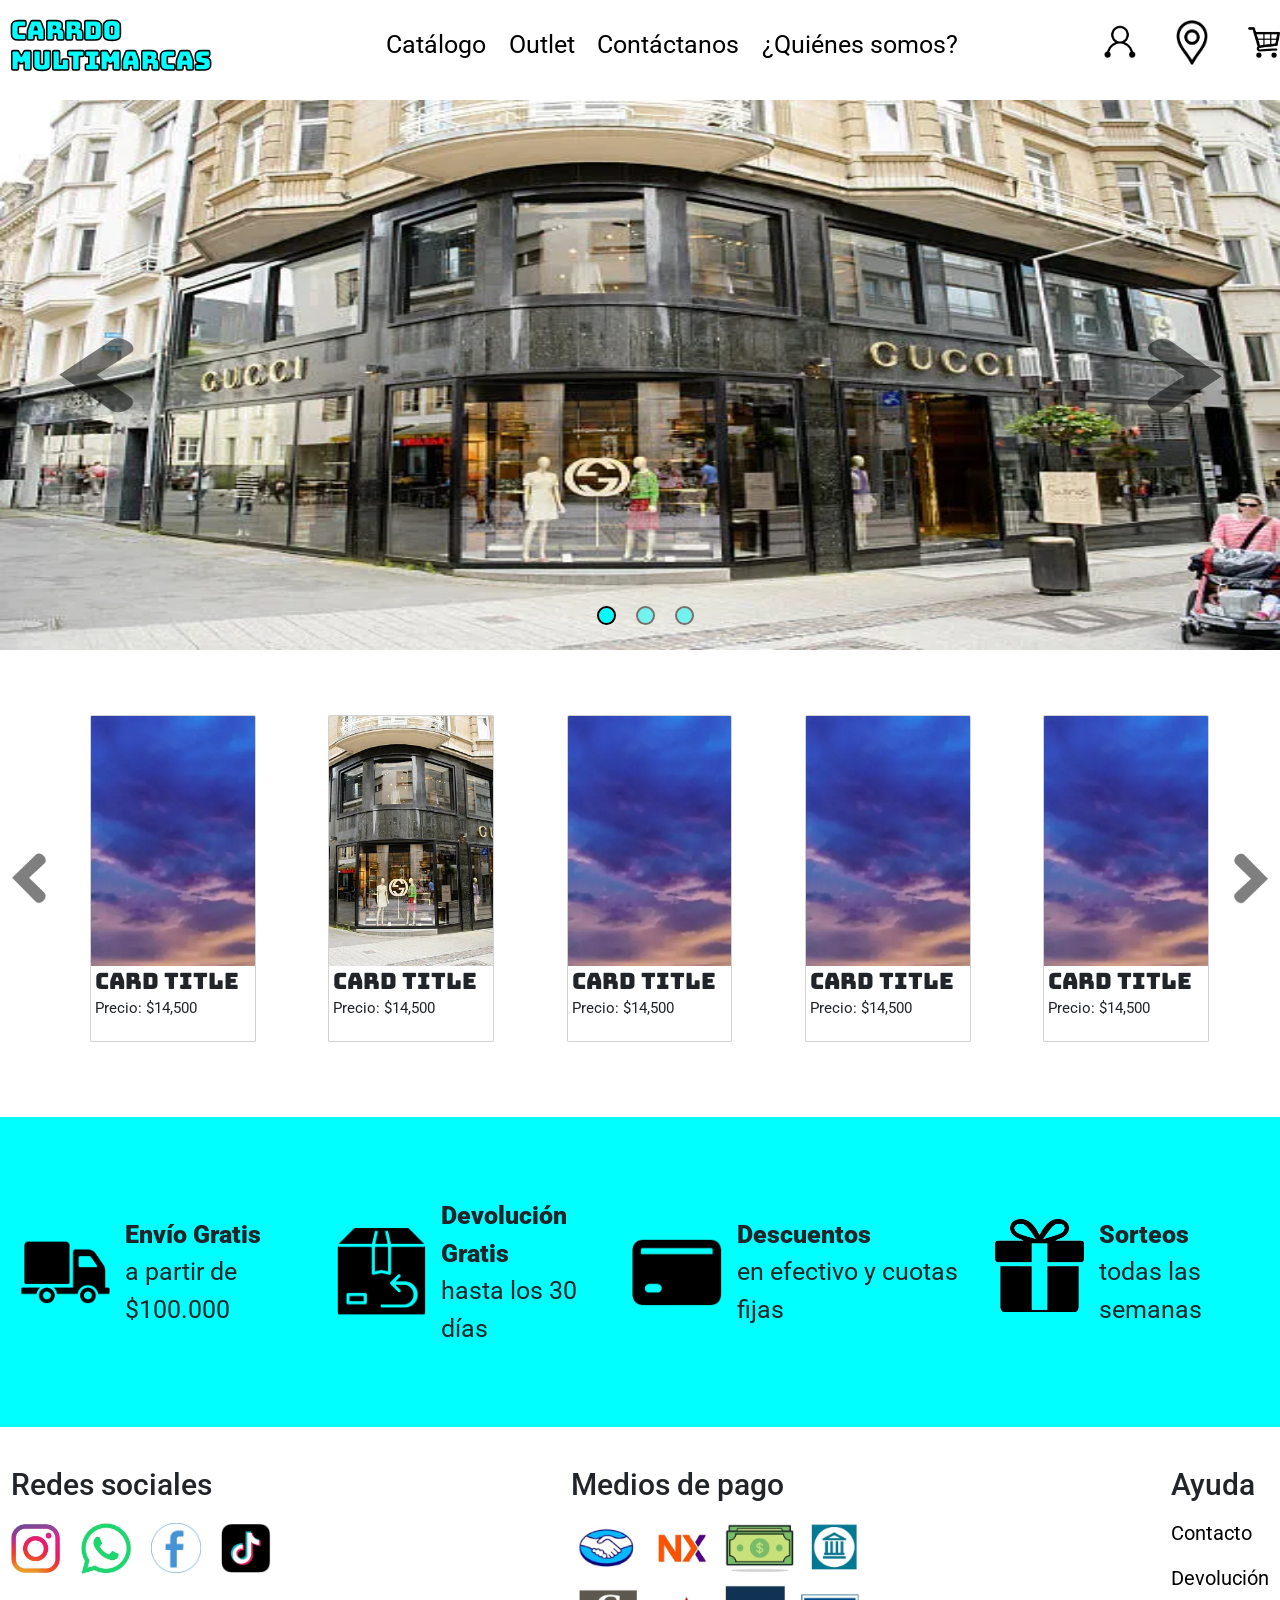
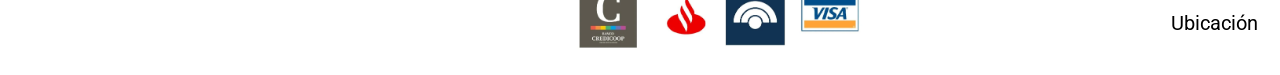
==== commit 5c60bfa9: "Actualzación entrega final - Carrdo Multimarcas - CoderHouse" ====
--- a/index.html
+++ b/index.html
@@ -2,7 +2,7 @@
 <html lang="en">
 <head>
     <meta charset="UTF-8">
-    <meta name="viewport" content="width=device-width, initial-scale=1.0">
+    <meta name="description" content="Descubre tu propio estilo en Carrdo Multimarcas - ropa de hombre">
     <title> Carrdo Multimarcas / página de inicio </title>
 
     <!-- Fuente para los titulos (h1) -->
@@ -17,7 +17,7 @@
     <link rel="preconnect" href="https://fonts.gstatic.com" crossorigin>
     <link href="https://fonts.googleapis.com/css2?family=Bebas+Neue&family=Bungee&family=Gravitas+One&family=Roboto+Mono:ital,wght@0,100..700;1,100..700&display=swap" rel="stylesheet">
 
-    <!-- Fuente para los párrafos y h3 -->
+    <!-- Fuente para los párrafos (h3) -->
 
     <link rel="preconnect" href="https://fonts.googleapis.com">
     <link rel="preconnect" href="https://fonts.gstatic.com" crossorigin>
@@ -47,9 +47,8 @@
                 </button>
                 <div class="collapse navbar-collapse" id="navbarNavAltMarkup">
                     <div class="navbar-nav">
-                        <a class="nav-link" aria-current="page" href="">Catálogo</a>
-                        <a class="nav-link" aria-current="page" href="">Outlet</a>
-                        <a class="nav-link" href="">Novedades</a>
+                        <a class="nav-link" aria-current="page" href="pages/catalogo.html">Catálogo</a>
+                        <a class="nav-link" aria-current="page" href="pages/outlet.html">Outlet</a>
                         <a class="nav-link" href="pages/contactanos.html">Contáctanos</a>
                         <a class="nav-link" aria-disabled="true" href="pages/quienes-somos.html">¿Quiénes somos?</a>
                     </div>
@@ -85,13 +84,13 @@
         </div>
         <div class="carousel-inner">
             <div class="carousel-item active">
-                <img src="images/foto-local-provisional.webp" class="d-block w-100" alt="...">
+                <img src="images/foto-local-provisional.webp" class="d-block w-100" alt="Imágen de fondo del carrousel, en esta se visualiza la fachada de la tienda física.">
             </div>
             <div class="carousel-item">
-                <img src="images/foto-local-provisional.webp" class="d-block w-100" alt="...">
+                <img src="images/foto-local-provisional.webp" class="d-block w-100" alt="Imágen de fondo del carrousel, en esta se visualizan diversas prendas de vestir para hombres de la tienda física.">
             </div>
             <div class="carousel-item">
-                <img src="images/foto-local-provisional.webp" class="d-block w-100" alt="...">
+                <img src="images/foto-local-provisional.webp" class="d-block w-100" alt="Imágen de fondo del carrousel, en esta se visualiza una imágen de cómo el personal de la tienda asesora a los clientes de una forma comprensiva y cálida.">
             </div>
         </div>
         <button class="carousel-control-prev" type="button" data-bs-target="#carouselExampleIndicators" data-bs-slide="prev">
@@ -104,375 +103,379 @@
         </button>
     </div>
 
-    <!-- Carrousel de ropa de Bootstrap --- VISTA DESKTOP --- Cada SLIDE cuenta con 5 cards distintas, las cuales serán prendas de ropa. -->
-
-    <section id="carrousel-ropa-desktop">
-
-        <div class="container-carrousel-scroll">
-
-            <div id="carouselExample-desktop" class="carousel slide">
-
-                <div class="carousel-inner">
-
-                    <!-- SLIDE 1 -->
-                    <div class="carousel-item active">
-
-                        <div class="row row-cols-1 row-cols-md-3 row-cols-lg-5 gx-1">
-
-                            <!-- 5 CARDS -->
-                            <div class="col">
-                                <div class="card ropa-card">
-                                    <a href=""><img src="images/foto-prueba.webp" class="card-img-top img-ropa"></a>
-                                    <div class="card-body">
-                                        <h5 class="card-title">Card title</h5>
-                                        <p class="card-text">Precio: $14,500</p>
-                                    </div>
-                                </div>
-                            </div>
-
-                            <div class="col">
-                                <div class="card ropa-card">
-                                    <a href=""><img src="images/foto-local-provisional.webp" class="card-img-top img-ropa"></a>
-                                    <div class="card-body">
-                                        <h5 class="card-title">Card title</h5>
-                                        <p class="card-text">Precio: $14,500</p>
-                                    </div>
-                                </div>
-                            </div>
-
-                            <div class="col">
-                                <div class="card ropa-card">
-                                    <a href=""><img src="images/foto-prueba.webp" class="card-img-top img-ropa"></a>
-                                    <div class="card-body">
-                                        <h5 class="card-title">Card title</h5>
-                                        <p class="card-text">Precio: $14,500</p>
-                                    </div>
-                                </div>
-                            </div>
-
-                            <div class="col">
-                                <div class="card ropa-card">
-                                    <a href=""><img src="images/foto-prueba.webp" class="card-img-top img-ropa"></a>
-                                    <div class="card-body">
-                                        <h5 class="card-title">Card title</h5>
-                                        <p class="card-text">Precio: $14,500</p>
-                                    </div>
-                                </div>
-                            </div>
-
-                            <div class="col">
-                                <div class="card ropa-card">
-                                    <a href=""><img src="images/foto-prueba.webp" class="card-img-top img-ropa"></a>
-                                    <div class="card-body">
-                                        <h5 class="card-title">Card title</h5>
-                                        <p class="card-text">Precio: $14,500</p>
-                                    </div>
-                                </div>
+    <main>
+
+        <!-- Carrousel de ropa de Bootstrap --- VISTA DESKTOP --- Cada SLIDE cuenta con 5 cards distintas, las cuales serán prendas de ropa. -->
+         
+        <section id="carrousel-ropa-desktop">
+
+            <div class="container-carrousel-scroll">
+
+                <div id="carouselExample-desktop" class="carousel slide">
+
+                    <div class="carousel-inner">
+
+                        <!-- SLIDE 1 -->
+                        <div class="carousel-item active">
+
+                            <div class="row row-cols-1 row-cols-md-3 row-cols-lg-5 gx-1">
+
+                                <!-- 5 CARDS -->
+                                <div class="col">
+                                    <div class="card ropa-card">
+                                        <a href=""><img src="images/foto-prueba.webp" class="card-img-top img-ropa" alt="Imágen de un pantalón de jean azul oscuro"></a>
+                                        <div class="card-body">
+                                            <h5 class="card-title">Card title</h5>
+                                            <p class="card-text">Precio: $14,500</p>
+                                        </div>
+                                    </div>
+                                </div>
+
+                                <div class="col">
+                                    <div class="card ropa-card">
+                                        <a href=""><img src="images/foto-local-provisional.webp" class="card-img-top img-ropa" alt="Imágen de una remera mangas cortas roja"></a>
+                                        <div class="card-body">
+                                            <h5 class="card-title">Card title</h5>
+                                            <p class="card-text">Precio: $14,500</p>
+                                        </div>
+                                    </div>
+                                </div>
+
+                                <div class="col">
+                                    <div class="card ropa-card">
+                                        <a href=""><img src="images/foto-prueba.webp" class="card-img-top img-ropa" alt="imágen de una camisa de lino blanca"></a>
+                                        <div class="card-body">
+                                            <h5 class="card-title">Card title</h5>
+                                            <p class="card-text">Precio: $14,500</p>
+                                        </div>
+                                    </div>
+                                </div>
+
+                                <div class="col">
+                                    <div class="card ropa-card">
+                                        <a href=""><img src="images/foto-prueba.webp" class="card-img-top img-ropa" alt="imágen de un buzo de friza negro y blanco oversize"></a>
+                                        <div class="card-body">
+                                            <h5 class="card-title">Card title</h5>
+                                            <p class="card-text">Precio: $14,500</p>
+                                        </div>
+                                    </div>
+                                </div>
+
+                                <div class="col">
+                                    <div class="card ropa-card">
+                                        <a href=""><img src="images/foto-prueba.webp" class="card-img-top img-ropa" alt="Imágen de una chomba mangas cortas rayada, roja y azul"></a>
+                                        <div class="card-body">
+                                            <h5 class="card-title">Card title</h5>
+                                            <p class="card-text">Precio: $14,500</p>
+                                        </div>
+                                    </div>
+                                </div>
+
+                            </div>
+
+                        </div>
+
+                        <!-- SLIDE 2 -->
+                        <div class="carousel-item">
+
+                            <div class="row row-cols-1 row-cols-md-3 row-cols-lg-5 gx-1">
+
+                                <!-- otras 5 cards -->
+                                <div class="col">
+                                    <div class="card ropa-card">
+                                        <a href=""><img src="images/foto-local-provisional.webp" class="card-img-top img-ropa" alt="imágen de un pantalón de jogging negro"></a>
+                                        <div class="card-body">
+                                            <h5 class="card-title">Card title</h5>
+                                            <p class="card-text">Precio: $14,500</p>
+                                        </div>
+                                    </div>
+                                </div>
+
+                                <div class="col">
+                                    <div class="card ropa-card">
+                                        <a href=""><img src="images/foto-local-provisional.webp" class="card-img-top img-ropa" alt="Imágen de una campera de jean azul"></a>
+                                        <div class="card-body">
+                                            <h5 class="card-title">Card title</h5>
+                                            <p class="card-text">Precio: $14,500</p>
+                                        </div>
+                                    </div>
+                                </div>
+
+                                <div class="col">
+                                    <div class="card ropa-card">
+                                        <a href=""><img src="images/foto-prueba.webp" class="card-img-top img-ropa" alt="Imágen de un chaleco inflable"></a>
+                                        <div class="card-body">
+                                            <h5 class="card-title">Card title</h5>
+                                            <p class="card-text">Precio: $14,500</p>
+                                        </div>
+                                    </div>
+                                </div>
+
+                                <div class="col">
+                                    <div class="card ropa-card">
+                                        <a href=""><img src="images/foto-prueba.webp" class="card-img-top img-ropa" alt="Imágen de una campera inflable"></a>
+                                        <div class="card-body">
+                                            <h5 class="card-title">Card title</h5>
+                                            <p class="card-text">Precio: $14,500</p>
+                                        </div>
+                                    </div>
+                                </div>
+
+                                <div class="col">
+                                    <div class="card ropa-card">
+                                        <a href=""><img src="images/foto-local-provisional.webp" class="card-img-top img-ropa" alt="Imágen de una gorra"></a>
+                                        <div class="card-body">
+                                            <h5 class="card-title">Card title</h5>
+                                            <p class="card-text">Precio: $14,500</p>
+                                        </div>
+                                    </div>
+                                </div>
+
                             </div>
 
                         </div>
 
                     </div>
 
-                    <!-- SLIDE 2 -->
-                    <div class="carousel-item">
-
-                        <div class="row row-cols-1 row-cols-md-3 row-cols-lg-5 gx-1">
-
-                            <!-- otras 5 cards -->
-                            <div class="col">
-                                <div class="card ropa-card">
-                                    <a href=""><img src="images/foto-local-provisional.webp" class="card-img-top img-ropa"></a>
-                                    <div class="card-body">
-                                        <h5 class="card-title">Card title</h5>
-                                        <p class="card-text">Precio: $14,500</p>
-                                    </div>
-                                </div>
-                            </div>
-
-                            <div class="col">
-                                <div class="card ropa-card">
-                                    <a href=""><img src="images/foto-local-provisional.webp" class="card-img-top img-ropa"></a>
-                                    <div class="card-body">
-                                        <h5 class="card-title">Card title</h5>
-                                        <p class="card-text">Precio: $14,500</p>
-                                    </div>
-                                </div>
-                            </div>
-
-                            <div class="col">
-                                <div class="card ropa-card">
-                                    <a href=""><img src="images/foto-prueba.webp" class="card-img-top img-ropa"></a>
-                                    <div class="card-body">
-                                        <h5 class="card-title">Card title</h5>
-                                        <p class="card-text">Precio: $14,500</p>
-                                    </div>
-                                </div>
-                            </div>
-
-                            <div class="col">
-                                <div class="card ropa-card">
-                                    <a href=""><img src="images/foto-prueba.webp" class="card-img-top img-ropa"></a>
-                                    <div class="card-body">
-                                        <h5 class="card-title">Card title</h5>
-                                        <p class="card-text">Precio: $14,500</p>
-                                    </div>
-                                </div>
-                            </div>
-
-                            <div class="col">
-                                <div class="card ropa-card">
-                                    <a href=""><img src="images/foto-local-provisional.webp" class="card-img-top img-ropa"></a>
-                                    <div class="card-body">
-                                        <h5 class="card-title">Card title</h5>
-                                        <p class="card-text">Precio: $14,500</p>
-                                    </div>
-                                </div>
-                            </div>
-
-                        </div>
-
+                    <button class="carousel-control-prev" type="button" data-bs-target="#carouselExample-desktop" data-bs-slide="prev">
+                        <span class="carousel-control-prev-icon" aria-hidden="true"></span>
+                        <span class="visually-hidden">Previous</span>
+                    </button>
+                    <button class="carousel-control-next" type="button" data-bs-target="#carouselExample-desktop" data-bs-slide="next">
+                        <span class="carousel-control-next-icon" aria-hidden="true"></span>
+                        <span class="visually-hidden">Next</span>
+                    </button>
+
+                </div>
+
+            </div>
+        </section>
+
+        <!-- Carrousel de ropa de Bootstrap --- VISTA TABLET --- Cada SLIDE cuenta con 2 cards distintas, las cuales serán prendas de ropa. -->
+
+        <section id="carrousel-ropa-tablet">
+
+            <div class="container-carrousel-scroll">
+
+                <div id="carouselExample-tablet" class="carousel slide">
+
+                    <div class="carousel-inner">
+
+                        <!-- SLIDE 1 -->
+                        <div class="carousel-item active">
+
+                            <div class="row row-cols-1 row-cols-md-3 row-cols-lg-5 gx-1">
+
+                                <!-- 2 CARDS -->
+                                <div class="col">
+                                    <div class="card ropa-card">
+                                        <a href=""><img src="images/foto-prueba.webp" class="card-img-top img-ropa" alt="Imágen de un pantalón de jean azul oscuro"></a>
+                                        <div class="card-body">
+                                            <h5 class="card-title">Card title</h5>
+                                            <p class="card-text">Precio: $14,500</p>
+                                        </div>
+                                    </div>
+                                </div>
+
+                                <div class="col">
+                                    <div class="card ropa-card">
+                                        <a href=""><img src="images/foto-local-provisional.webp" class="card-img-top img-ropa" alt="Imágen de una remera mangas cortas roja"></a>
+                                        <div class="card-body">
+                                            <h5 class="card-title">Card title</h5>
+                                            <p class="card-text">Precio: $14,500</p>
+                                        </div>
+                                    </div>
+                                </div>
+                            </div>
+                        </div>
+
+                        <!-- SLIDE 2 -->
+                        <div class="carousel-item">
+
+                            <div class="row row-cols-1 row-cols-md-3 row-cols-lg-5 gx-1">
+
+                                <!-- otras 2 cards -->
+                                <div class="col">
+                                    <div class="card ropa-card">
+                                        <a href=""><img src="images/foto-local-provisional.webp" class="card-img-top img-ropa" alt="imágen de una camisa de lino blanca"></a>
+                                        <div class="card-body">
+                                            <h5 class="card-title">Card title</h5>
+                                            <p class="card-text">Precio: $14,500</p>
+                                        </div>
+                                    </div>
+                                </div>
+
+                                <div class="col">
+                                    <div class="card ropa-card">
+                                        <a href=""><img src="images/foto-local-provisional.webp" class="card-img-top img-ropa" alt="imágen de un buzo de friza negro y blanco oversize"></a>
+                                        <div class="card-body">
+                                            <h5 class="card-title">Card title</h5>
+                                            <p class="card-text">Precio: $14,500</p>
+                                        </div>
+                                    </div>
+                                </div>
+                            </div>
+                        </div>
                     </div>
 
+                    <button class="carousel-control-prev" type="button" data-bs-target="#carouselExample-tablet" data-bs-slide="prev">
+                        <span class="carousel-control-prev-icon" aria-hidden="true"></span>
+                        <span class="visually-hidden">Previous</span>
+                    </button>
+                    <button class="carousel-control-next" type="button" data-bs-target="#carouselExample-tablet" data-bs-slide="next">
+                        <span class="carousel-control-next-icon" aria-hidden="true"></span>
+                        <span class="visually-hidden">Next</span>
+                    </button>
+
                 </div>
 
-                <button class="carousel-control-prev" type="button" data-bs-target="#carouselExample-desktop" data-bs-slide="prev">
-                    <span class="carousel-control-prev-icon" aria-hidden="true"></span>
-                    <span class="visually-hidden">Previous</span>
-                </button>
-                <button class="carousel-control-next" type="button" data-bs-target="#carouselExample-desktop" data-bs-slide="next">
-                    <span class="carousel-control-next-icon" aria-hidden="true"></span>
-                    <span class="visually-hidden">Next</span>
-                </button>
-
-            </div>
-
-        </div>
-    </section>
-
-    <!-- Carrousel de ropa de Bootstrap --- VISTA TABLET --- Cada SLIDE cuenta con 2 cards distintas, las cuales serán prendas de ropa. -->
-
-    <section id="carrousel-ropa-tablet">
-
-        <div class="container-carrousel-scroll">
-
-            <div id="carouselExample-tablet" class="carousel slide">
-
-                <div class="carousel-inner">
-
-                    <!-- SLIDE 1 -->
-                    <div class="carousel-item active">
-
-                        <div class="row row-cols-1 row-cols-md-3 row-cols-lg-5 gx-1">
-
-                            <!-- 2 CARDS -->
-                            <div class="col">
-                                <div class="card ropa-card">
-                                    <a href=""><img src="images/foto-prueba.webp" class="card-img-top img-ropa"></a>
-                                    <div class="card-body">
-                                        <h5 class="card-title">Card title</h5>
-                                        <p class="card-text">Precio: $14,500</p>
-                                    </div>
-                                </div>
-                            </div>
-
-                            <div class="col">
-                                <div class="card ropa-card">
-                                    <a href=""><img src="images/foto-local-provisional.webp" class="card-img-top img-ropa"></a>
-                                    <div class="card-body">
-                                        <h5 class="card-title">Card title</h5>
-                                        <p class="card-text">Precio: $14,500</p>
-                                    </div>
-                                </div>
-                            </div>
-                        </div>
+            </div>
+        </section>
+
+        <!-- Carrousel de ropa de Bootstrap --- VISTA MOBILE -- Se incluye solo 1 Card por SLIDE, de forma que el carrousel pase de a una card y no solo las primeras de cada SLIDE. -->
+
+        <section id="carrousel-ropa-mobile">
+
+            <div class="container-carrousel-scroll">
+
+                <div id="carouselExample-mobile" class="carousel slide">
+
+                    <div class="carousel-inner">
+
+                        <!-- SLIDE 1 / CARD 1-->
+                        <div class="carousel-item active">
+
+                            <div class="row row-cols-1 row-cols-md-3 row-cols-lg-5 gx-1">
+
+                                <div class="col">
+                                    <div class="card ropa-card">
+                                        <a href=""><img src="images/foto-prueba.webp" class="card-img-top img-ropa" alt="Imágen de un pantalón de jean azul oscuro"></a>
+                                        <div class="card-body">
+                                            <h5 class="card-title">Card title</h5>
+                                            <p class="card-text">Precio: $14,500</p>
+                                        </div>
+                                    </div>
+                                </div>
+                            
+                            </div>
+
+                        </div>
+
+                        <!-- SLIDE 2 / card 2 -->
+                        <div class="carousel-item">
+
+                            <div class="row row-cols-1 row-cols-md-3 row-cols-lg-5 gx-1">
+
+                                <div class="col">
+                                    <div class="card ropa-card">
+                                        <a href=""><img src="images/foto-local-provisional.webp" class="card-img-top img-ropa" alt="Imágen de una remera mangas cortas roja"></a>
+                                        <div class="card-body">
+                                            <h5 class="card-title">Card title</h5>
+                                            <p class="card-text">Precio: $14,500</p>
+                                        </div>
+                                    </div>
+                                </div>    
+
+                            </div>
+
+                        </div>
+
+                        <!-- SLIDE 3 / CARD 3 -->
+
+                        <div class="carousel-item">
+
+                            <div class="row row-cols-1 row-cols-md-3 row-cols-lg-5 gx-1">
+
+                                <div class="col">
+                                    <div class="card ropa-card">
+                                        <a href=""><img src="images/foto-prueba.webp" class="card-img-top img-ropa" alt="imágen de una camisa de lino blanca"></a>
+                                        <div class="card-body">
+                                            <h5 class="card-title">Card title</h5>
+                                            <p class="card-text">Precio: $14,500</p>
+                                        </div>
+                                    </div>
+                                </div>    
+
+                            </div>
+
+                        </div>
+
+                        <!-- SLIDE 4 / CARD 4 -->
+
+                        <div class="carousel-item">
+
+                            <div class="row row-cols-1 row-cols-md-3 row-cols-lg-5 gx-1">
+
+                                <div class="col">
+                                    <div class="card ropa-card">
+                                        <a href=""><img src="images/foto-local-provisional.webp" class="card-img-top img-ropa" alt="imágen de un buzo de friza negro y blanco oversize"></a>
+                                        <div class="card-body">
+                                            <h5 class="card-title">Card title</h5>
+                                            <p class="card-text">Precio: $14,500</p>
+                                        </div>
+                                    </div>
+                                </div>    
+
+                            </div>
+
+                        </div>
+
+                        <!-- SLIDE 5 / CARD 5 -->
+
+                        <div class="carousel-item">
+
+                            <div class="row row-cols-1 row-cols-md-3 row-cols-lg-5 gx-1">
+
+                                <div class="col">
+                                    <div class="card ropa-card">
+                                        <a href=""><img src="images/foto-remera.webp" class="card-img-top img-ropa" alt="Imágen de una gorra"></a>
+                                        <div class="card-body">
+                                            <h5 class="card-title">Card title</h5>
+                                            <p class="card-text">Precio: $14,500</p>
+                                        </div>
+                                    </div>
+                                </div>    
+
+                            </div>
+
+                        </div>
+
                     </div>
 
-                    <!-- SLIDE 2 -->
-                    <div class="carousel-item">
-
-                        <div class="row row-cols-1 row-cols-md-3 row-cols-lg-5 gx-1">
-
-                            <!-- otras 2 cards -->
-                            <div class="col">
-                                <div class="card ropa-card">
-                                    <a href=""><img src="images/foto-local-provisional.webp" class="card-img-top img-ropa"></a>
-                                    <div class="card-body">
-                                        <h5 class="card-title">Card title</h5>
-                                        <p class="card-text">Precio: $14,500</p>
-                                    </div>
-                                </div>
-                            </div>
-
-                            <div class="col">
-                                <div class="card ropa-card">
-                                    <a href=""><img src="images/foto-local-provisional.webp" class="card-img-top img-ropa"></a>
-                                    <div class="card-body">
-                                        <h5 class="card-title">Card title</h5>
-                                        <p class="card-text">Precio: $14,500</p>
-                                    </div>
-                                </div>
-                            </div>
-                        </div>
-                    </div>
+                    <button class="carousel-control-prev" type="button" data-bs-target="#carouselExample-mobile" data-bs-slide="prev">
+                        <span class="carousel-control-prev-icon" aria-hidden="true"></span>
+                        <span class="visually-hidden">Previous</span>
+                    </button>
+                    <button class="carousel-control-next" type="button" data-bs-target="#carouselExample-mobile" data-bs-slide="next">
+                        <span class="carousel-control-next-icon" aria-hidden="true"></span>
+                        <span class="visually-hidden">Next</span>
+                    </button>
+
                 </div>
 
-                <button class="carousel-control-prev" type="button" data-bs-target="#carouselExample-tablet" data-bs-slide="prev">
-                    <span class="carousel-control-prev-icon" aria-hidden="true"></span>
-                    <span class="visually-hidden">Previous</span>
-                </button>
-                <button class="carousel-control-next" type="button" data-bs-target="#carouselExample-tablet" data-bs-slide="next">
-                    <span class="carousel-control-next-icon" aria-hidden="true"></span>
-                    <span class="visually-hidden">Next</span>
-                </button>
-
-            </div>
-
-        </div>
-    </section>
-
-    <!-- Carrousel de ropa de Bootstrap --- VISTA MOBILE -- Se incluye solo 1 Card por SLIDE, de forma que el carrousel pase de a una card y no solo las primeras de cada SLIDE. -->
-
-    <section id="carrousel-ropa-mobile">
-
-        <div class="container-carrousel-scroll">
-
-            <div id="carouselExample-mobile" class="carousel slide">
-
-                <div class="carousel-inner">
-
-                    <!-- SLIDE 1 / CARD 1-->
-                    <div class="carousel-item active">
-
-                        <div class="row row-cols-1 row-cols-md-3 row-cols-lg-5 gx-1">
-
-                            <div class="col">
-                                <div class="card ropa-card">
-                                    <a href=""><img src="images/foto-prueba.webp" class="card-img-top img-ropa"></a>
-                                    <div class="card-body">
-                                        <h5 class="card-title">Card title</h5>
-                                        <p class="card-text">Precio: $14,500</p>
-                                    </div>
-                                </div>
-                            </div>
-                        
-                        </div>
-
-                    </div>
-
-                    <!-- SLIDE 2 / card 2 -->
-                    <div class="carousel-item">
-
-                        <div class="row row-cols-1 row-cols-md-3 row-cols-lg-5 gx-1">
-
-                            <div class="col">
-                                <div class="card ropa-card">
-                                    <a href=""><img src="images/foto-local-provisional.webp" class="card-img-top img-ropa"></a>
-                                    <div class="card-body">
-                                        <h5 class="card-title">Card title</h5>
-                                        <p class="card-text">Precio: $14,500</p>
-                                    </div>
-                                </div>
-                            </div>    
-
-                        </div>
-
-                    </div>
-
-                    <!-- SLIDE 3 / CARD 3 -->
-
-                    <div class="carousel-item">
-
-                        <div class="row row-cols-1 row-cols-md-3 row-cols-lg-5 gx-1">
-
-                            <div class="col">
-                                <div class="card ropa-card">
-                                    <a href=""><img src="images/foto-prueba.webp" class="card-img-top img-ropa"></a>
-                                    <div class="card-body">
-                                        <h5 class="card-title">Card title</h5>
-                                        <p class="card-text">Precio: $14,500</p>
-                                    </div>
-                                </div>
-                            </div>    
-
-                        </div>
-
-                    </div>
-
-                    <!-- SLIDE 4 / CARD 4 -->
-
-                    <div class="carousel-item">
-
-                        <div class="row row-cols-1 row-cols-md-3 row-cols-lg-5 gx-1">
-
-                            <div class="col">
-                                <div class="card ropa-card">
-                                    <a href=""><img src="images/foto-local-provisional.webp" class="card-img-top img-ropa"></a>
-                                    <div class="card-body">
-                                        <h5 class="card-title">Card title</h5>
-                                        <p class="card-text">Precio: $14,500</p>
-                                    </div>
-                                </div>
-                            </div>    
-
-                        </div>
-
-                    </div>
-
-                    <!-- SLIDE 5 / CARD 5 -->
-
-                    <div class="carousel-item">
-
-                        <div class="row row-cols-1 row-cols-md-3 row-cols-lg-5 gx-1">
-
-                            <div class="col">
-                                <div class="card ropa-card">
-                                    <a href=""><img src="images/foto-remera.webp" class="card-img-top img-ropa"></a>
-                                    <div class="card-body">
-                                        <h5 class="card-title">Card title</h5>
-                                        <p class="card-text">Precio: $14,500</p>
-                                    </div>
-                                </div>
-                            </div>    
-
-                        </div>
-
-                    </div>
-
-                </div>
-
-                <button class="carousel-control-prev" type="button" data-bs-target="#carouselExample-mobile" data-bs-slide="prev">
-                    <span class="carousel-control-prev-icon" aria-hidden="true"></span>
-                    <span class="visually-hidden">Previous</span>
-                </button>
-                <button class="carousel-control-next" type="button" data-bs-target="#carouselExample-mobile" data-bs-slide="next">
-                    <span class="carousel-control-next-icon" aria-hidden="true"></span>
-                    <span class="visually-hidden">Next</span>
-                </button>
-
-            </div>
-
-        </div>
-    </section>
+            </div>
+        </section>
+    
+    </main>
 
     <!-- Sección de beneficios, fija en cada página.-->
 
     <section class="seccion-beneficios">
 
         <div class="beneficio">
-            <img src="images/logo-black-truck.png" alt=""> <span> <strong>Envío gratis</strong> a partir de $100.000 </span>
+            <img src="images/logo-black-truck.png" alt="Logotipo de un camión de transportes negro, simbolizando el envío gratis"> <span> <strong>Envío gratis</strong> a partir de $100.000 </span>
         </div>
 
         <div class="beneficio">
-            <img src="images/logo-return-blackbox.png" alt=""> <span> <strong>Devolución gratis</strong> hasta los 30 días </span>
+            <img src="images/logo-return-blackbox.png" alt="Logotipo de una caja con un símbolo de retorno negros, simbolizando la devolución gratis"> <span> <strong>Devolución gratis</strong> hasta los 30 días </span>
         </div>
 
         <div class="beneficio">
-            <img src="images/logo-black-credit-card.png" alt=""> <span> <strong>Descuentos</strong> en efectivo y cuotas fijas</span>
+            <img src="images/logo-black-credit-card.png" alt="Logotipo de una tarjeta de credito negra, simbolizando los descuentos en tarjetas y en efectivo"> <span> <strong>Descuentos</strong> en efectivo y cuotas fijas</span>
         </div>
 
         <div class="beneficio">
-            <img src="images/logo-black-present.png" class="logo-present" alt=""> <span> <strong>Sorteos</strong> todas las semanas</span>
+            <img src="images/logo-black-present.png" class="logo-present" alt="Logotipo de un regalo negro, simbolizando los sorteos"> <span> <strong>Sorteos</strong> todas las semanas</span>
         </div>
         
     </section>
--- a/styles/estilos.css
+++ b/styles/estilos.css
@@ -1,1392 +1,999 @@
-
-
-/*--------- Reset de CSS ----------*/
-
 * {
-    box-sizing: border-box;
-    padding: 0%;
-    margin: 0%;
-}
-
-
-/* ---------------   VISTA DESKTOP ---------------- */
-
-
-/* ---------- Header de las Páginas ------- */
+  box-sizing: border-box;
+  padding: 0%;
+  margin: 0%;
+}
 
 html {
-    font-size: 5px;
+  font-size: 5px;
 }
 
 .header, .header-pages {
-    display: grid;
-    grid-template-columns: 1fr auto 1fr;
-    gap: 3rem;
-    grid-template-rows: 17rem auto;
-    align-items: center;
-    justify-content: center;
+  display: grid;
+  grid-template-columns: 1fr auto 1fr;
+  grid-template-rows: 17rem auto;
+  gap: 3rem;
+  justify-content: center;
+  align-items: center;
 }
 
 .header-pages {
-    column-gap: 10rem;
+  column-gap: 10rem;
 }
 
 .logo {
-    grid-column: 1 / 2;
-    grid-row: 1 / 2;
-
-    color: aqua;
-    font-size: 5.1rem;
-    font-family: "Bungee", sans-serif;
-    -webkit-text-stroke: 1.6px black;
-    font-weight: 900;
-    padding-left: 2rem;
-    padding-top: 2rem;
+  grid-column: 1/2;
+  grid-row: 1/2;
+  color: aqua;
+  font-size: 5.1rem;
+  -webkit-text-stroke: 1.6px black;
+  font-weight: 900;
+  font-family: "Bungee", sans-serif;
+  padding-left: 2rem;
+  padding-top: 2rem;
 }
 
 .navbar-ajustes {
-    grid-column: 2 / 3;
-    grid-row: 1 / 2;
-    margin-left: 20rem;
-    margin-top: 2rem;
-    padding-bottom: 1.5rem;
+  grid-column: 2/3;
+  grid-row: 1/2;
+  margin-left: 20rem;
+  margin-top: 2rem;
+  padding-bottom: 1.5rem;
+}
+.navbar-ajustes .nav-link {
+  color: black;
+  font-size: 5rem;
+  font-family: "Roboto", sans-serif;
+}
+.navbar-ajustes .nav-link:hover {
+  outline: none;
+  text-decoration: underline;
+  text-decoration-color: aqua;
+  text-decoration-thickness: 0.8rem;
+  text-underline-offset: 1.5rem;
+}
+.navbar-ajustes .nav-link:focus-visible {
+  outline: none;
+  text-decoration: underline;
+  text-decoration-color: aqua;
+  text-decoration-thickness: 0.8rem;
+  text-underline-offset: 1.5rem;
 }
 
 .navbar-toggler {
-    display: none;
-}
-
-.navbar-ajustes .nav-link {
-    color: black;
-    font-size: 5rem;
-    font-family: "Roboto", sans-serif;
+  display: none;
 }
 
 .navbar-nav {
-    gap: 3.5rem;
-}
-
-.navbar-ajustes .nav-link:focus-visible {
-    outline: none;
-    text-decoration: underline;
-    text-decoration-color: aqua;
-    text-decoration-thickness: 0.8rem;
-    text-underline-offset: 1.5rem;
-}
-
-.navbar-ajustes .nav-link:hover {
-    text-decoration: underline;
-    text-decoration-color: aqua;
-    text-decoration-thickness: 0.8rem;
-    text-underline-offset: 1.5rem;
+  gap: 3.5rem;
 }
 
 .iconos {
-    display: flex;
-    grid-column: 3 / 4;
-    grid-row: 1 / 2;
-    gap: 8rem;
-    align-items: center;
-    padding-left: 25rem;
-}
-
+  display: flex;
+  align-items: center;
+  gap: 8rem;
+  grid-column: 3/4;
+  grid-row: 1/2;
+  padding-left: 25rem;
+}
 .iconos a img {
-    width: 6.4rem;
-    cursor: pointer;
-}
-
+  width: 6.4rem;
+  cursor: pointer;
+}
 .iconos a:focus-visible {
-    outline: none;
-}
-
+  outline: none;
+}
 .iconos a:focus-visible img {
-    transform: scale(1.2);
-}
-
-.iconos a:hover img{
-    transform: scale(1.2);
-}
-
+  transform: scale(1.2);
+}
+.iconos a:hover img {
+  transform: scale(1.2);
+}
 .iconos a:active img {
-    transform: scale(0.95);
+  transform: scale(0.95);
 }
 
 .banner {
-    grid-row: 2 / 3;
-    grid-column: 1 / 4;
-    width: 100%;
-    height: 110rem;
-}
-
-
-/* -------- Carrousel de fotos del header del index.html con Bootstrap -------*/
-
-/* Indicadores circulares */
+  width: 100%;
+  height: 110rem;
+  grid-row: 2/3;
+  grid-column: 1/4;
+}
 
 .carousel-item img {
-    height: 110rem;
+  height: 110rem;
 }
 
 #carouselExampleIndicators {
-    margin-bottom: 10rem;
-}
-
+  margin-bottom: 10rem;
+}
 #carouselExampleIndicators .carousel-indicators [data-bs-target] {
-
   width: 3rem;
   height: 3rem;
-
-  /* Esto lo use para que los elementos no se estiren y asi puedan ser circulos en lugar de cuadrados por default como lo proponia el CSS de Bootstrap */
   flex: 0 0 auto;
-
   padding-left: 0;
-  margin: 0;
   border-radius: 50%;
   background-color: aqua;
   border: 0.5rem solid black;
+  margin: 0;
   margin-bottom: 4rem;
 }
-
-#carouselExampleIndicators .carousel-indicators{
-    gap: 4rem;
-    padding-left: 2rem;
-}
-
-#carouselExampleIndicators .carousel-indicators .active{
-    background-color: aqua;
-    border: 0.5rem solid black;
-}
-
-/* Flecha */
-
-.carousel-control-prev, .carousel-control-next {
-  display: flex;
+#carouselExampleIndicators .carousel-indicators {
+  gap: 4rem;
+  padding-left: 2rem;
+}
+#carouselExampleIndicators .carousel-indicators .active {
+  background-color: aqua;
+  border: 0.5rem solid black;
+}
+
+.carousel-control-prev {
+  display: flex;
+  justify-content: center;
   align-items: center;
+  pointer-events: none;
+}
+.carousel-control-prev .carousel-control-prev-icon, .carousel-control-prev #carrousel-ropa-desktop .carousel-control-next-icon, #carrousel-ropa-desktop .carousel-control-prev .carousel-control-next-icon {
+  width: 15rem;
+  height: 15rem;
+  background-image: url("../images/logo-flecha-izquierda-1.png");
+  pointer-events: auto;
+}
+
+.carousel-control-next {
+  display: flex;
   justify-content: center;
+  align-items: center;
   pointer-events: none;
 }
-
-/* tamaño de flechas */
-
-.carousel-control-prev .carousel-control-prev-icon {
+.carousel-control-next .carousel-control-next-icon {
+  width: 15rem;
+  height: 15rem;
+  background-image: url("../images/logo-flecha-derecha-1.png");
+  pointer-events: auto;
+}
+
+#carrousel-ropa-desktop {
+  overflow: hidden;
+  padding-left: 18rem;
+  padding-top: 3rem;
+  padding-bottom: 15rem;
+}
+#carrousel-ropa-desktop .container-carrousel-scroll {
+  max-width: 400rem;
+  width: 100%;
+  margin: 0 auto;
+}
+#carrousel-ropa-desktop .container-carrousel-scroll .carousel-slide .carousel-inner .carousel-item {
+  height: auto !important;
+}
+#carrousel-ropa-desktop .carousel-control-prev-icon, #carrousel-ropa-desktop .carousel-control-next-icon {
+  width: 10rem;
+  height: 10rem;
+  background-size: contain;
+  pointer-events: auto;
+}
+#carrousel-ropa-desktop .carousel-control-prev {
+  top: 50%;
+  transform: translateX(-30rem) translateY(-50%);
+}
+#carrousel-ropa-desktop .carousel-control-next {
+  top: 50%;
+  transform: translateX(12rem) translateY(-50%);
+}
+
+.card {
+  width: 70%;
+  display: flex;
+  flex-direction: column;
+  cursor: pointer;
+}
+.card:active {
+  transform: scale(0.9);
+}
+.card:hover {
+  border: 1.5rem solid black;
+}
+
+.ropa-card {
+  height: auto;
+}
+
+.card-body {
+  margin-top: auto;
+  height: 15rem;
+  padding: 0.6rem 0.8rem;
+  padding-top: 0.3rem;
+}
+
+.card-title {
+  font-size: 4.5rem;
+  font-family: "Bungee", sans-serif;
+}
+
+.card-text {
+  font-size: 3rem;
+  font-family: "Roboto", sans-serif;
+  margin-bottom: 0.1rem;
+}
+
+.img-ropa {
+  width: 100%;
+  height: 50rem !important;
+  object-fit: cover;
+}
+
+#carrousel-ropa-mobile, #carrousel-ropa-tablet {
+  display: none;
+}
+
+.seccion-beneficios {
+  width: 100%;
+  background-color: aqua;
+  display: flex;
+  justify-content: space-around;
+  gap: 4rem;
+  padding-left: 4rem;
+  padding-top: 16rem;
+  padding-bottom: 16rem;
+  margin-bottom: 4rem;
+}
+
+.beneficio {
+  display: flex;
+  align-items: center;
+  gap: 1rem;
+}
+.beneficio span {
+  display: flex;
+  flex-direction: column;
+  font-size: 5rem;
+  font-family: "Roboto", sans-serif;
+  text-transform: lowercase;
+}
+.beneficio img {
+  width: 20rem;
+  padding-right: 2rem;
+}
+.beneficio img:hover {
+  transform: scale(1.2);
+}
+.beneficio strong {
+  font-weight: 900;
+  text-transform: capitalize;
+}
+
+.logo-present {
+  padding-bottom: 3rem;
+}
+
+.pie-de-pagina {
+  display: flex;
+  justify-content: center;
+  align-items: flex-start;
+  gap: 60rem;
+  width: 100%;
+  padding: 4rem 20rem;
+}
+
+.redes {
+  display: flex;
+  flex-direction: column;
+}
+.redes h3 {
+  margin-bottom: 4rem;
+  font-family: "Roboto", sans-serif;
+  font-size: 6rem;
+}
+
+.iconos-redes {
+  display: flex;
+  align-items: center;
+  gap: 4rem;
+}
+.iconos-redes a {
+  display: inline-flex;
+}
+.iconos-redes a:hover img {
+  transform: scale(1.2);
+}
+.iconos-redes a:focus-visible {
+  outline: none;
+}
+.iconos-redes a:focus-visible img {
+  transform: scale(1.2);
+}
+.iconos-redes a:active img {
+  transform: scale(1);
+}
+
+.link-instagram, .link-tiktok, .link-facebook, .link-whatsapp {
+  width: 10rem;
+  cursor: pointer;
+}
+
+.medios-de-pago {
+  display: flex;
+  flex-direction: column;
+}
+.medios-de-pago h3 {
+  margin-bottom: 1rem;
+  font-family: "Roboto", sans-serif;
+  display: flex;
+  font-size: 6rem;
+}
+
+.logo-medios {
+  width: 60rem;
+}
+
+.ayuda {
+  display: flex;
+  flex-direction: column;
+}
+.ayuda h3 {
+  font-family: "Roboto", sans-serif;
+  margin-bottom: 1rem;
+  font-size: 6rem;
+}
+.ayuda p {
+  margin-top: 2rem;
+}
+.ayuda p a {
+  text-decoration: none;
+  color: black;
+  font-family: "Roboto", sans-serif;
+  font-size: 4rem;
+}
+.ayuda p a:focus-visible {
+  outline: none;
+  text-decoration: underline;
+  text-decoration-color: aqua;
+  text-decoration-thickness: 0.8rem;
+  text-underline-offset: 1.1rem;
+}
+.ayuda p:hover a {
+  outline: none;
+  text-decoration: underline;
+  text-decoration-color: aqua;
+  text-decoration-thickness: 0.8rem;
+  text-underline-offset: 1.1rem;
+}
+
+.lista-de-contactos {
+  max-width: 280rem;
+  margin: 0 auto;
+  margin-bottom: 16rem;
+}
+.lista-de-contactos h2 {
+  font-family: "Bebas Neue", sans-serif;
+  text-align: center;
+  font-size: 10rem;
+  margin-top: 18rem;
+  margin-bottom: 6rem;
+}
+.lista-de-contactos h2 span {
+  display: inline-block;
+}
+.lista-de-contactos h2 span:hover {
+  transform: scale(1.3);
+  color: aqua;
+  -webkit-text-stroke: 0.3rem black;
+  outline: none;
+  text-decoration: underline;
+  text-decoration-color: none;
+  text-decoration-thickness: 0.4rem;
+  text-underline-offset: 2rem;
+}
+.lista-de-contactos p {
+  text-align: center;
+  font-family: "Roboto", sans-serif;
+  margin-top: 0;
+  margin-bottom: 18rem;
+  font-size: 6rem;
+}
+.lista-de-contactos ul {
+  text-align: left;
+  padding-left: 4rem;
+}
+.lista-de-contactos ul li {
+  display: flex;
+  align-items: center;
+  gap: 3rem;
+  flex-wrap: wrap;
+  font-size: 6.5rem;
+  font-family: "Roboto", sans-serif;
+  margin-bottom: 6rem;
+}
+.lista-de-contactos ul li strong {
+  font-family: "Bebas Neue", sans-serif;
+  font-size: 8rem;
+  -webkit-text-stroke: 0.1rem black;
+  color: aqua;
+}
+.lista-de-contactos ul li strong:hover {
+  outline: none;
+  text-decoration: underline;
+  text-decoration-color: none;
+  text-decoration-thickness: 0.6rem;
+  text-underline-offset: 1.5rem;
+}
+.lista-de-contactos ul li a img {
+  width: 8rem;
+}
+.lista-de-contactos ul li a img:hover {
+  transform: scale(1.2);
+}
+.lista-de-contactos ul li a:focus-visible {
+  outline: none;
+}
+.lista-de-contactos ul li a:focus-visible img {
+  transform: scale(1.2);
+}
+.lista-de-contactos ul li a:active img {
+  transform: scale(1);
+}
+.lista-de-contactos ul li input {
+  width: 170rem;
+  height: 7rem;
+  font-size: 5rem;
+  font-family: "Roboto", sans-serif;
+}
+
+.redes-iconos-main {
+  padding-bottom: 2rem;
+  display: flex;
+  gap: 5rem;
+}
+
+.historia {
+  width: 100%;
+  margin-bottom: 12rem;
+}
+.historia h2 {
+  font-family: "Bebas Neue", sans-serif;
+  text-align: center;
+  font-size: 10rem;
+  margin-top: 18rem;
+  margin-bottom: 20rem;
+}
+.historia h2 span {
+  display: inline-block;
+}
+.historia h2 span:hover {
+  transform: scale(1.3);
+  color: aqua;
+  -webkit-text-stroke: 0.3rem black;
+  outline: none;
+  text-decoration: underline;
+  text-decoration-color: none;
+  text-decoration-thickness: 0.4rem;
+  text-underline-offset: 2rem;
+}
+.historia section img:hover {
+  transform: scale(1.1);
+}
+
+.bloque-principio, .bloque-final, .bloque-desarrollo {
+  min-height: 80rem;
+  margin-bottom: 8rem;
+  width: 100%;
+  display: flex;
+  align-items: center;
+}
+.bloque-principio p, .bloque-final p, .bloque-desarrollo p {
+  width: 60%;
+  padding: 8rem;
+  line-height: 1.5;
+  font-family: "Roboto", sans-serif;
+  font-size: 6rem;
+}
+.bloque-principio img, .bloque-final img, .bloque-desarrollo img {
+  width: 40%;
+  height: 100%;
+  object-fit: cover;
+}
+
+.bloque-desarrollo {
+  flex-direction: row-reverse;
+}
+
+.bloque-final {
+  margin-bottom: 0;
+}
+
+@media (min-width: 650px) and (max-width: 1024px) {
+  html {
+    font-size: 4px;
+  }
+  .header, .header-pages {
+    display: grid;
+    grid-template-columns: 1fr 2fr 1fr;
+    grid-template-rows: 2fr auto;
+    justify-content: center;
+    align-items: center;
+    column-gap: 5rem;
+    row-gap: 6rem;
+  }
+  .logo {
+    transform: translateX(15%);
+    padding-top: 6rem;
+    font-size: 6rem;
+    grid-column: 2/3;
+    grid-row: 1/2;
+  }
+  .iconos {
+    grid-row: 1/2;
+    grid-column: 3/4;
+    gap: 6.2rem;
+    padding-right: 7rem;
+    padding-top: 5rem;
+  }
+  .iconos a img {
+    width: 8rem;
+  }
+  .navbar-ajustes {
+    grid-column: 1/2;
+    grid-row: 1/2;
+    position: relative;
+    left: -8rem;
+    padding-top: 6rem;
+  }
+  .navbar-ajustes .nav-link {
+    padding-right: 7rem;
+    font-size: 6rem;
+  }
+  .navbar-toggler {
+    justify-self: start;
+    border: none;
+    display: flex;
+    justify-content: center;
+    align-items: center;
+    gap: 3rem;
+  }
+  .texto-boton-menu {
+    display: inline-block;
+    color: black;
+    padding-bottom: 1rem;
+    font-size: 7.5rem;
+  }
+  .texto-boton-menu:hover {
+    transform: scale(1.1);
+  }
+  .navbar-toggler-icon {
+    width: 7rem;
+    height: 7rem;
+  }
+  .navbar-toggler-icon:hover {
+    transform: scale(1.2);
+  }
+  .navbar-collapse {
+    position: absolute;
+    top: 100%;
+    background-color: white;
+    width: 100vw;
+    padding: 0;
+    left: 0;
+    right: 0;
+    box-shadow: -99vw 0 0 0 white;
+    z-index: 999;
+  }
+  .banner {
+    grid-row: 2/3;
+    grid-column: 1/4;
+  }
+  #carouselExampleIndicators .carousel-indicators [data-bs-target] {
+    width: 4rem;
+    height: 4rem;
+    border: 1rem solid black;
+  }
+  #carrousel-ropa-desktop, #carrousel-ropa-mobile {
+    display: none;
+  }
+  #carrousel-ropa-tablet {
+    overflow: hidden;
+    display: block;
+    padding-top: 3rem;
+    padding-bottom: 12rem;
+  }
+  #carrousel-ropa-tablet .container-carrousel-scroll .carousel-slide .carousel-inner .carousel-item {
+    height: auto !important;
+  }
+  #carrousel-ropa-tablet .carousel-control-prev-icon, #carrousel-ropa-tablet .carousel-control-next-icon {
+    background-size: contain;
+    pointer-events: auto;
     width: 15rem;
     height: 15rem;
-    background-image: url("../images/logo-flecha-izquierda-1.png");
-    pointer-events: auto;
-}
-
-.carousel-control-next .carousel-control-next-icon {
+  }
+  #carrousel-ropa-tablet .carousel-control-prev {
+    top: 50%;
+    left: 0;
+    transform: translateX(10%) translateY(-50%);
+  }
+  #carrousel-ropa-tablet .carousel-control-next {
+    top: 50%;
+    right: 0;
+    transform: translateX(-10%) translateY(-50%);
+  }
+  .card {
+    transform: translateX(80%);
+    margin: 0 auto;
+    width: 60%;
+  }
+  .card:hover {
+    border: 3rem solid black;
+  }
+  .card-body {
+    height: 15rem;
+  }
+  .card-title {
+    font-size: 5.5rem;
+  }
+  .card-text {
+    font-size: 5rem;
+  }
+  .img-ropa {
+    height: 60rem !important;
+  }
+  .seccion-beneficios {
+    display: flex;
+    flex-direction: column;
+    gap: 10rem;
+    padding-left: 5rem;
+    padding-top: 10rem;
+    padding-bottom: 10rem;
+  }
+  .beneficio {
+    gap: 5rem;
+  }
+  .beneficio span {
+    font-size: 7rem;
+  }
+  .beneficio img {
+    width: 25rem;
+  }
+  .pie-de-pagina {
+    padding: 10rem 10rem;
+    display: flex;
+    flex-direction: column;
+    gap: 17rem;
+  }
+  .redes h3 {
+    margin-bottom: 5rem;
+    font-size: 10rem;
+  }
+  .iconos-redes {
+    gap: 7rem;
+  }
+  .link-whatsapp, .link-tiktok, .link-facebook, .link-instagram {
     width: 15rem;
-    height: 15rem;
-    background-image: url("../images/logo-flecha-derecha-1.png");
-    pointer-events: auto;
-}
-
-/*------- Carrousel de prendas de ropa de la página principal || index.html con Bootstrap y Grid -------*/
-
-#carrousel-ropa-desktop {
+  }
+  .medios-de-pago h3, .ayuda h3 {
+    margin-bottom: 3rem;
+    font-size: 10rem;
+  }
+  .logo-medios {
+    width: 100rem;
+  }
+  .ayuda p a {
+    font-size: 7rem;
+  }
+  .ayuda p:hover a {
+    text-decoration-thickness: 1.5rem;
+    text-underline-offset: 1.8rem;
+  }
+  .lista-de-contactos h2 {
+    font-size: 13rem;
+    margin-bottom: 5rem;
+  }
+  .lista-de-contactos h2 span:hover {
+    -webkit-text-stroke: 0.5rem black;
+    transform: scale(1.2);
+    text-decoration-thickness: 1rem;
+  }
+  .lista-de-contactos p {
+    font-size: 8rem;
+  }
+  .lista-de-contactos ul li {
+    font-size: 9rem;
+    gap: 0.7rem;
+  }
+  .lista-de-contactos ul li strong {
+    font-size: 12rem;
+    width: 100%;
+    display: block;
+  }
+  .lista-de-contactos ul li strong:hover {
+    text-decoration-thickness: 1rem;
+    text-underline-offset: 2rem;
+  }
+  .lista-de-contactos ul li a img {
+    padding-left: 1rem;
+    width: 14rem;
+  }
+  .lista-de-contactos ul li input {
+    font-size: 9rem;
+    width: 170rem;
+    height: 14rem;
+  }
+  .historia {
+    margin-bottom: 25rem;
+  }
+  .historia h2 {
+    margin-bottom: 15rem;
+    font-size: 13rem;
+  }
+  .historia h2 span:hover {
+    transform: scale(1.2);
+    -webkit-text-stroke: 0.5rem black;
+    text-decoration-thickness: 1rem;
+    text-underline-offset: 2rem;
+  }
+  .bloque-principio, .bloque-final, .bloque-desarrollo {
+    display: flex;
+    flex-direction: column;
+    gap: 4rem;
+    margin-bottom: 15rem;
+  }
+  .bloque-principio p, .bloque-final p, .bloque-desarrollo p {
+    text-align: justify;
+    width: 100%;
+    font-size: 8rem;
+  }
+  .bloque-principio img, .bloque-final img, .bloque-desarrollo img {
+    width: 85%;
+    height: auto;
+  }
+}
+@media (max-width: 600px) {
+  html {
+    font-size: 3px;
+  }
+  .header, .header-pages {
+    display: grid;
+    grid-template-columns: repeat(3, 1fr);
+    grid-template-rows: 1fr 1fr auto;
+    justify-content: center;
+    align-items: center;
+    column-gap: 7rem;
+    row-gap: 3rem;
+  }
+  .logo {
+    grid-column: 1/4;
+    grid-row: 1/2;
+    justify-self: center;
+    padding-top: 3rem;
+    font-size: 9rem;
+  }
+  .iconos {
+    grid-row: 2/3;
+    gap: 6rem;
+    padding-right: 16rem;
+    padding-bottom: 5rem;
+  }
+  .iconos a img {
+    width: 9rem;
+  }
+  .navbar-ajustes {
+    grid-column: 1/2;
+    grid-row: 2/3;
+    position: relative;
+  }
+  .navbar-ajustes .nav-link {
+    padding-right: 10rem;
+    font-size: 8rem;
+  }
+  .navbar-toggler {
+    justify-self: start;
+    border: none;
+    padding-bottom: 3rem;
+    display: flex;
+    justify-content: center;
+    align-items: center;
+    gap: 3rem;
+  }
+  .texto-boton-menu {
+    display: inline-block;
+    font-size: 9rem;
+    color: black;
+    padding-bottom: 3rem;
+  }
+  .texto-boton-menu:hover {
+    transform: scale(1.1);
+  }
+  .navbar-toggler-icon {
+    width: 8rem;
+    height: 8rem;
+  }
+  .navbar-toggler-icon:hover {
+    transform: scale(1.2);
+  }
+  .navbar-collapse {
+    position: absolute;
+    top: 100%;
+    background-color: white;
+    width: 100vw;
+    padding: 0;
+    left: 0;
+    right: 0;
+    box-shadow: -99vw 0 0 0 white;
+    z-index: 999;
+  }
+  .banner {
+    grid-row: 3/4;
+    grid-column: 1/4;
+  }
+  #carouselExampleIndicators .carousel-indicators [data-bs-target] {
+    width: 4rem;
+    height: 4rem;
+    border: 1rem solid black;
+  }
+  #carrousel-ropa-desktop, #carrousel-ropa-tablet {
+    display: none;
+  }
+  #carrousel-ropa-mobile {
+    overflow: hidden;
+    display: block;
     padding-top: 3rem;
     padding-bottom: 15rem;
-    padding-left: 18rem;
-    overflow: hidden;
-}
-
-#carrousel-ropa-desktop .container-carrousel-scroll .carousel-slide .carousel-inner .carousel-item {
+  }
+  #carrousel-ropa-mobile .container-carrousel-scroll .carousel-slide .carousel-inner .carousel-item {
     height: auto !important;
-}
-
-.container-carrousel-scroll {
-    max-width: 400rem;
-    width: 100%;
+  }
+  #carrousel-ropa-mobile .carousel-control-prev-icon, #carrousel-ropa-mobile .carousel-control-next-icon {
+    background-size: contain;
+    pointer-events: auto;
+    width: 18rem;
+    height: 18rem;
+  }
+  #carrousel-ropa-mobile .carousel-control-prev {
+    top: 50%;
+    left: 0;
+    transform: translateX(50%) translateY(-50%);
+  }
+  #carrousel-ropa-mobile .carousel-control-next {
+    top: 50%;
+    right: 0;
+    transform: translateX(-50%) translateY(-50%);
+  }
+  .card {
     margin: 0 auto;
-}
-
-.card {
-    width: 70%;
+    width: 32%;
+  }
+  .card:hover {
+    border: 3rem solid black;
+  }
+  .card-body {
+    height: 18rem;
+  }
+  .card-title {
+    font-size: 5.5rem;
+  }
+  .card-text {
+    font-size: 4rem;
+  }
+  .img-ropa {
+    height: 60rem !important;
+  }
+  .seccion-beneficios {
     display: flex;
     flex-direction: column;
-    cursor: pointer;
-}
-
-.card:hover {
-    border: 1.5rem solid black;
-}
-
-.card:active {
-    transform: scale(0.9);
-}
-
-.ropa-card {
-    height: auto;
-}
-
-.card-body {
-    margin-top: auto;
-    height: 15rem;
-    padding: 0.6rem 0.8rem;
-    padding-top: 0.3rem;
-}
-
-.card-title {
-    font-size: 4.5rem;
-    font-family: "Bungee", sans-serif;
-}
-
-.card-text {
-    font-size: 3rem;
-    font-family: "Roboto", sans-serif;
-    margin-bottom: 0.1rem;
-}
-
-.img-ropa {
-    height: 50rem !important;   
-    width: 100%;
-    object-fit: cover;
-}
-
-#carrousel-ropa-desktop .carousel-control-prev-icon,
-#carrousel-ropa-desktop .carousel-control-next-icon{
-    width: 10rem;
-    height: 10rem;
-    background-size: contain;
-    pointer-events: auto;
-}
-
-#carrousel-ropa-desktop .carousel-control-prev {
-    top: 50%;
-    transform: translateX(-30rem) translateY(-50%);
-}
-
-#carrousel-ropa-desktop .carousel-control-next {
-    top: 50%;
-    transform: translateX(12rem) translateY(-50%);
-}
-
-#carrousel-ropa-mobile {
-    display: none;
-}
-
-#carrousel-ropa-tablet {
-    display: none;
-}
-
-/* ---------- Sección de beneficios para TODAS las páginas web del sitio web ---------- */
-
-.seccion-beneficios {
-    width: 100%; /*Hacemos que ocupe todo el ancho de la pagina*/
-    background-color: aqua;
-
-    display: flex;
-    justify-content: space-around; /*Separmos sus secciones con un espacio equitativo entre medio de cada una*/
+    gap: 20rem;
+    padding-left: 5rem;
+    padding-top: 10rem;
+    padding-bottom: 10rem;
+  }
+  .beneficio {
     gap: 4rem;
-
-    padding-top: 16rem; 
-    padding-bottom: 16rem; /*Extendemos su altura visual hacia arriba y abajo a gusto, y la separamos de la seccion de abajo a gusto con margin*/
-    margin-bottom: 4rem;
-    padding-left: 4rem;
-}
-
-.beneficio {
-    display: flex; 
-    align-items: center; 
-    gap: 1rem; /*Separamos la imagen del texto*/
-}
-
-.beneficio span {
-    display: flex;
-    flex-direction: column; /*Coloacmos en columna el texto del span de cada beneficio*/
-    font-size: 5rem;
-    font-family: "Roboto", sans-serif;
-    text-transform: lowercase;
-}
-
-.beneficio img {
-    width: 20rem;
-    padding-right: 2rem;
-}
-
-.beneficio img:hover{
-    transform: scale(1.2);
-}
-
-.beneficio strong {
-    font-weight: 900;
-    text-transform: capitalize;
-}
-
-.logo-present {
-    padding-bottom: 3rem;
-}
-
-/* ---------- Pie de página para TODAS las páginas web del sitio web ---------- */
-
-
-.pie-de-pagina {
-    display: flex; /*Cada hijo se coloca uno al lado del otro*/
-    align-items: flex-start; /*Todos los hijos arrancan de la misma altura*/
-    justify-content: center;
-    padding: 4rem 20rem;
-    width: 100%;
-    gap: 60rem;
-}   
-
-.redes {
-    display: flex; 
-    flex-direction: column;
-}
-
-.redes h3{
-    margin-bottom: 4rem;
-    font-size: 6rem;
-    font-family: "Roboto", sans-serif;
-}
-
-.iconos-redes {
-    display: flex;
-    align-items: center;
-    gap: 4rem;
-}
-
-.iconos-redes a {
-    display: inline-flex; /*Con esto logramos que el enlace ocupe solo el espacio de su contenedor y no lo sobrepase*/
-}
-
-.iconos-redes a:hover img {
-    transform: scale(1.2);
-}
-
-.iconos-redes a:focus-visible {
-    outline: none;
-}
-
-.iconos-redes a:focus-visible img {
-    transform: scale(1.2);
-}
-
-.iconos-redes a:active img {
-    transform: scale(1);
-}
-
-.link-instagram {
-    width: 10rem;
-    cursor: pointer; /*Fue necesario separar los enlaces de los logos de cada red para ajustar bien el "donde" hacemos click en cada uno, y que no sea una franja clickeable de los 4 logos*/
-}
-
-.link-whatsapp {
-    width: 10rem;
-    cursor: pointer;
-}
-
-.link-facebook {
-    width: 10rem;
-    cursor: pointer;
-}
-
-.link-tiktok {
-    width: 10rem;
-    cursor: pointer;
-}
-
-.medios-de-pago {
+  }
+  .beneficio span {
+    font-size: 8rem;
+  }
+  .beneficio img {
+    width: 27rem;
+  }
+  .pie-de-pagina {
+    padding: 10rem 10rem;
     display: flex;
     flex-direction: column;
-}
-
-.medios-de-pago h3 {
-    display: flex;
-    margin-bottom: 1rem;
+    gap: 22rem;
+  }
+  .redes h3 {
+    margin-bottom: 9rem;
+    font-size: 12rem;
+  }
+  .iconos-redes {
+    gap: 10rem;
+  }
+  .link-whatsapp, .link-tiktok, .link-facebook, .link-instagram {
+    width: 17rem;
+  }
+  .medios-de-pago h3 {
+    margin-bottom: 6rem;
+    font-size: 12rem;
+  }
+  .logo-medios {
+    width: 100rem;
+  }
+  .ayuda h3 {
+    margin-bottom: 3rem;
+    font-size: 12rem;
+  }
+  .ayuda p a {
+    font-size: 8rem;
+  }
+  .ayuda p:hover a {
+    text-decoration-thickness: 1.5rem;
+    text-underline-offset: 1.8rem;
+  }
+  .lista-de-contactos h2 {
+    font-size: 12rem;
+    margin-bottom: 5rem;
+  }
+  .lista-de-contactos h2 span:hover {
+    -webkit-text-stroke: 0.4rem black;
+    transform: scale(1.2);
+    text-decoration-thickness: 0.6rem;
+  }
+  .lista-de-contactos p {
     font-size: 6rem;
-    font-family: "Roboto", sans-serif;
-}
-
-.logo-medios {
-    width: 60rem;
-}
-
-.ayuda {
+  }
+  .lista-de-contactos ul {
+    padding-left: 3rem;
+  }
+  .lista-de-contactos ul li {
+    font-size: 8rem;
+    gap: 1rem;
+  }
+  .lista-de-contactos ul li strong {
+    font-size: 12rem;
+  }
+  .lista-de-contactos ul li strong:hover {
+    text-decoration-thickness: 0.8rem;
+    text-underline-offset: 2rem;
+  }
+  .lista-de-contactos ul li a img {
+    padding-left: 1rem;
+    width: 12rem;
+  }
+  .lista-de-contactos ul li input {
+    font-size: 7rem;
+    width: 130rem;
+    height: 10rem;
+  }
+  .redes-sociales-grupo {
     display: flex;
     flex-direction: column;
-}
-
-.ayuda h3{
-    margin-bottom: 1rem;
-    font-size: 6rem;
-    font-family: "Roboto", sans-serif;
-}
-
-.ayuda p {
-    margin-top: 2rem;
-}
-
-.ayuda p a {
-    text-decoration: none;
-    color: black;
-    font-size: 4rem;
-    font-family: "Roboto", sans-serif;
-}
-
-.ayuda p:hover a {
-    text-decoration: underline;
-    text-decoration-color: aqua;
-    text-decoration-thickness: 0.8rem;
-    text-underline-offset: 1.1rem;
-}
-
-
-.ayuda p a:focus-visible{
-    outline: none;
-    text-decoration: underline;
-    text-decoration-color: aqua;
-    text-decoration-thickness: 0.8rem;
-    text-underline-offset: 1.1rem;
-}
-
-/* ------------------- Sección de CONTACTOS || <main> -----------------*/
-
-
-.lista-de-contactos {
-    max-width: 280rem;
-    margin: 0 auto;
-    margin-bottom: 16rem;
-}
-
-.lista-de-contactos h2 {
-    text-align: center;
-    margin-top: 18rem;
-    margin-bottom: 6rem;
-    font-size: 10rem;
-    font-family: "Bebas Neue", sans-serif;
-}
-
-.lista-de-contactos h2 span {
-    display: inline-block;
-}
-
-.lista-de-contactos h2 span:hover{
-    transform: scale(1.3);
-    color: aqua;
-    -webkit-text-stroke: 0.3rem black;
-    text-decoration: underline;
-    text-underline-offset: 2rem;
-    text-decoration-thickness: 0.4rem;
-}
-
-.lista-de-contactos p {
-    text-align: center;
-    margin-top: 0;
-    margin-bottom: 18rem;
-    font-size: 6rem;
-    font-family: "Roboto", sans-serif;
-}
-
-.lista-de-contactos ul {
-    text-align: left;
-    padding-left: 4rem;
-}
-
-.lista-de-contactos ul li {
+    align-content: flex-start;
+  }
+  .historia {
+    margin-bottom: 20rem;
+  }
+  .historia h2 {
+    margin-bottom: 15rem;
+    font-size: 12rem;
+  }
+  .historia h2 span:hover {
+    transform: scale(1.2);
+    -webkit-text-stroke: 0.4rem black;
+    text-decoration-thickness: 0.6rem;
+    text-underline-offset: 4rem;
+  }
+  .bloque-principio, .bloque-final, .bloque-desarrollo {
     display: flex;
-    align-items: center;
-    flex-wrap: wrap;
-    margin-bottom: 6rem;
-    font-size: 6.5rem;
-    font-family: "Roboto", sans-serif;
-    gap: 3rem;
-}
-
-.lista-de-contactos ul li strong:hover {
-    text-decoration: underline;
-    text-decoration-thickness: 0.6rem;
-    text-underline-offset: 1.5rem;
-}
-
-.lista-de-contactos ul li strong {
-    font-family: "Bebas Neue", sans-serif;
-    font-size: 8rem;
-    color: aqua;
-    -webkit-text-stroke: 0.1rem black;
-}
-
-.redes-iconos-main {
-    display: flex;
-    gap: 5rem;
-    padding-bottom: 2rem;
-}
-
-.lista-de-contactos ul li a img {
-    width: 8rem;
-}
-
-.lista-de-contactos ul li a:focus-visible {
-    outline: none;
-}
-
-.lista-de-contactos ul li a:focus-visible img {
-    transform: scale(1.2);
-}
-
-.lista-de-contactos ul li a img:hover {
-    transform: scale(1.2);
-}
-
-.lista-de-contactos ul li a:active img {
-    transform: scale(1);
-}
-
-.lista-de-contactos ul li input {
-    width: 170rem;
-    height: 7rem;
-    font-size: 5rem;
-    font-family: "Roboto", sans-serif;
-}
-
-/* ----------- Sección de ¿QUIÉNES SOMOS? || <main> ---------- */
-
-.historia {
+    flex-direction: column;
+    gap: 8rem;
+    margin-bottom: 12rem;
+  }
+  .bloque-principio p, .bloque-final p, .bloque-desarrollo p {
+    text-align: justify;
     width: 100%;
-    margin-bottom: 12rem;
-}
-
-.historia h2 {
-    text-align: center;
-    margin-top: 18rem;
-    margin-bottom: 20rem;
-    font-size: 10rem;
-    font-family: "Bebas Neue", sans-serif;
-}
-
-.historia h2 span {
-    display: inline-block;
-}
-
-.historia h2 span:hover{
-    transform: scale(1.3);
-    color: aqua;
-    -webkit-text-stroke: 0.3rem black;
-    text-decoration: underline;
-    text-underline-offset: 2rem;
-    text-decoration-thickness: 0.4rem;
-}
-
-/* Principio de la historia */
-
-.bloque-principio {
-    display: flex;
-    align-items: center;
-
-    width: 100%;
-    min-height: 80rem;
-    margin-bottom: 8rem;
-}
-
-.bloque-principio p {
-    width: 60%;
-    padding: 8rem;
-    line-height: 1.5;
-    font-size: 6rem;
-    font-family: "Roboto", sans-serif;
-}
-
-.bloque-principio img {
-    width: 40%;
-    height: 100%;
-    object-fit: cover;
-}
-
-/* Desarrollo de la historia */
-
-.bloque-desarrollo {
-    display: flex;
-    align-items: center;
-    flex-direction: row-reverse; /*Coloca al reves los hijos de bloque-desarrollo, es decir, primero la imagen y luego el parrafo*/
-
-    width: 100%;
-    min-height: 80rem;
-    margin-bottom: 8rem;
-}
-
-.bloque-desarrollo p {
-    width: 60%;
-    padding: 8rem;
-    line-height: 1.5;
-    font-size: 6rem;
-    font-family: "Roboto", sans-serif;
-}
-
-.bloque-desarrollo img {
-    width: 40%;
-    height: 100%;
-    object-fit: cover;  /*Hace que la imagen cubra todo su contenedor sin deformarse*/
-}
-
-/* Final de la historia */
-
-.bloque-final {
-    display: flex;
-    align-items: center;
-
-    width: 100%;
-    min-height: 80rem;
-}
-
-.bloque-final p {
-    width: 60%;
-    padding: 8rem;
-    line-height: 1.5;
-    font-size: 6rem;
-    font-family: "Roboto", sans-serif;
-}
-
-.bloque-final img {
-    width: 40%;
-    height: 100%;
-    object-fit: cover;
-}
-
-.historia section img:hover {
-    transform: scale(1.1);
-}
-
-
-/* ---------------   VISTA MOBILE ---------------- */
-
-@media (max-width: 600px) {
-
-    html {
-        font-size: 3px;
-    }
-
-
-    /* ---------- Header de las Páginas ------- */
-
-    .header, .header-pages {
-        display: grid;
-        grid-template-columns: repeat(3, 1fr);
-        grid-template-rows: 1fr 1fr auto;
-        align-items: center;
-        justify-content: center;
-        column-gap: 7rem;
-        row-gap: 3rem;  
-    }
-
-    .logo {
-        grid-column: 1 / 4;
-        grid-row: 1 / 2;
-        font-size: 9rem;
-        justify-self: center;
-        padding-top: 3rem;
-    }
-
-    .iconos {
-        grid-row: 2 / 3;
-        padding-right: 16rem;
-        gap: 6rem;
-        padding-bottom: 5rem;
-    }
-
-    .iconos a img {
-        width: 9rem;
-    }
-
-    .navbar-ajustes {
-        grid-column: 1 / 2;
-        grid-row: 2 / 3;
-        position: relative;
-    }
-
-    .navbar-toggler {
-        justify-self: start;
-        display: flex;
-        border: none;
-        align-items: center;
-        justify-content: center;
-        gap: 3rem;
-        padding-bottom: 3rem;
-    }
-
-    .texto-boton-menu {
-        display: inline-block;
-        font-size: 9rem;
-        color: black;
-        padding-bottom: 3rem;
-    }
-
-    .texto-boton-menu:hover {
-        transform: scale(1.1);
-    }
-
-    .navbar-toggler-icon {
-        width: 8rem;
-        height: 8rem;
-    }
-
-    .navbar-toggler-icon:hover {
-        transform: scale(1.2);
-    }
-
-    .navbar-ajustes .nav-link {
-        font-size: 8rem;
-        padding-right: 10rem;
-    }
-
-    .navbar-collapse{
-        position: absolute;
-        top: 100%;
-        background-color: white;
-        width: 100vw;
-        padding: 0;
-        left: 0;
-        right: 0;
-        box-shadow: -99vw 0 0 0 white;
-        z-index: 3;
-    }
-
-    .banner {
-        grid-row: 3 / 4;
-        grid-column: 1 / 4;
-    }
-    
-    /* -------- Carrousel de fotos del header del index.html con Bootstrap -------*/
-
-    #carouselExampleIndicators .carousel-indicators [data-bs-target] {
-        width: 4rem;
-        height: 4rem;
-        border: 1rem solid black;
-    }
-
-    /*------- Carrousel de prendas de ropa de la página principal || index.html con Bootstrap y Grid -------*/
-
-    #carrousel-ropa-desktop {
-        display: none;
-    }
-
-    #carrousel-ropa-tablet {
-        display: none;
-    }
-
-    #carrousel-ropa-mobile {
-        padding-top: 3rem;
-        padding-bottom: 15rem;
-        padding-left: 18rem;
-        overflow: hidden;
-        padding-left: 0rem;
-        display: block;
-    }
-
-    #carrousel-ropa-mobile .container-carrousel-scroll .carousel-slide .carousel-inner .carousel-item {
-        height: auto !important;
-    }
-
-    #carrousel-ropa-mobile .carousel-control-prev-icon,
-    #carrousel-ropa-mobile .carousel-control-next-icon{
-        background-size: contain;
-        pointer-events: auto;
-        width: 18rem;
-        height: 18rem;
-    }
-
-    #carrousel-ropa-mobile .carousel-control-prev {
-        top: 50%;
-        transform: translateX(50%) translateY(-50%);
-        left: 0;
-    }
-
-    #carrousel-ropa-mobile .carousel-control-next {
-        top: 50%;
-        transform: translateX(-50%) translateY(-50%);
-        right: 0;
-    }
-
-    .card {
-        width: 32%;
-        margin: 0 auto;
-    }
-
-    .card-body {
-        height: 18rem;
-    }
-
-    .card-title {
-        font-size: 5.5rem;
-    }
-
-    .card-text {
-        font-size: 4rem;
-    }
-
-    .img-ropa {
-        height: 60rem !important;
-    }
-
-    .card:hover {
-        border: 3rem solid black;
-    }
-
-    /* ---------- Sección de beneficios para TODAS las páginas web del sitio web ---------- */
-
-    .seccion-beneficios {
-        flex-direction: column;
-        gap: 20rem;
-        padding-top: 10rem;
-        padding-bottom: 10rem;
-        padding-left: 5rem;
-    }
-
-    .beneficio {
-        gap: 4rem;
-    }
-
-    .beneficio span {
-        font-size: 8rem;
-    }
-
-    .beneficio img {
-        width: 27rem;
-    }
-
-    /* ---------- Pie de página para TODAS las páginas web del sitio web ---------- */
-
-    .pie-de-pagina {
-        flex-direction: column;
-        gap: 22rem;
-        padding: 10rem 10rem;
-    }
-
-    .redes h3 {
-        margin-bottom: 9rem;
-        font-size: 12rem;
-    }
-
-    .iconos-redes {
-        gap: 10rem;
-    }
-
-    .link-whatsapp {
-        width: 17rem;
-    }
-
-    .link-instagram {
-        width: 17rem;
-    }
-
-    .link-facebook {
-        width: 17rem;
-    }
-
-    .link-tiktok {
-        width: 17rem;
-    }
-
-    .medios-de-pago h3 {
-        margin-bottom: 6rem;
-        font-size: 12rem;
-    }
-
-    .logo-medios {
-        width: 100rem;
-    }
-
-    .ayuda h3 {
-        font-size: 12rem;
-        margin-bottom: 3rem;
-    }
-
-    .ayuda p a {
-        font-size: 8rem;
-    }
-
-    .ayuda p:hover a {
-        text-decoration-thickness: 1.5rem;
-        text-underline-offset: 1.8rem;
-    }
-
-    /* ------------------- Sección de CONTACTOS || <main> -----------------*/
-
-    .lista-de-contactos h2 {
-        font-size: 12rem;
-        margin-bottom: 5rem;
-    }
-
-    .lista-de-contactos h2 span:hover {
-        transform: scale(1.2);
-        -webkit-text-stroke: 0.4rem black;
-        text-decoration-thickness: 0.6rem;
-    }
-
-    .lista-de-contactos p {
-        font-size: 6rem;
-    }
-
-    .redes-sociales-grupo {
-        display: flex;
-        flex-direction: column;
-        align-content: flex-start;
-    }
-
-    .lista-de-contactos ul {
-        padding-left: 3rem;
-    }
-
-    .lista-de-contactos ul li {
-        font-size: 8rem;
-        gap: 1rem;
-    }
-
-    .lista-de-contactos ul li strong {
-        font-size: 12rem;
-    }
-
-    .lista-de-contactos ul li strong:hover {
-        text-decoration-thickness: 0.8rem;
-        text-underline-offset: 2rem;
-    }
-
-    .lista-de-contactos ul li a  img {
-        width: 12rem;
-        padding-left: 1rem;
-    }
-
-    .lista-de-contactos ul li input {
-        height: 10rem;
-        width: 130rem;
-        font-size: 7rem;
-    }
-
-    /* ----------- Sección de ¿QUIÉNES SOMOS? || <main> ---------- */
-
-    .historia {
-        margin-bottom: 20rem;
-    }
-
-    .historia h2 {
-        font-size: 12rem;
-        margin-bottom: 15rem;
-    }
-
-    .historia h2 span:hover {
-        transform: scale(1.2);
-        -webkit-text-stroke: 0.4rem black;
-        text-decoration-thickness: 0.6rem;
-        text-underline-offset: 4rem;
-    }
-
-    .bloque-principio {
-        flex-direction: column;
-        gap: 8rem;
-        margin-bottom: 12rem;
-    }
-
-    .bloque-principio p {
-        width: 100%;
-        text-align: justify;
-        font-size: 7rem;
-    }
-
-    .bloque-principio img {
-        width: 85%;
-        height: auto;
-    }
-
-    .bloque-desarrollo {
-        flex-direction: column;
-        gap: 8rem;
-        margin-bottom: 12rem;
-    }
-
-    .bloque-desarrollo p {
-        width: 100%;
-        text-align: justify;
-        font-size: 7rem;
-    }
-
-    .bloque-desarrollo img {
-        width: 85%;
-        height: auto;
-    }
-
-    .bloque-final {
-        flex-direction: column;
-        gap: 8rem;
-    }
-
-    .bloque-final p {
-        width: 100%;
-        text-align: justify;
-        font-size: 7rem;
-    }
-
-    .bloque-final img {
-        width: 85%;
-        height: auto;
-    }
-
-}
-
-/* ---------------   VISTA TABLET ---------------- */
-
-@media (min-width: 650px) and (max-width: 1024px) {
-
-    html {
-        font-size: 4px;
-    }
-
-    /* ---------- Header de las Páginas ------- */
-
-    .header, .header-pages {
-        display: grid;
-        grid-template-columns: 1fr 2fr 1fr;
-        grid-template-rows: 2fr auto;
-        align-items: center;
-        justify-content: center;
-        column-gap: 5rem;
-        row-gap: 6rem;
-    }
-
-
-    .logo {
-        grid-column: 2 / 3;
-        grid-row: 1 / 2;
-        font-size: 6rem;
-        padding-top: 6rem;
-        transform: translateX(15%);
-    }
-
-    .iconos {
-        grid-row: 1 / 2;
-        grid-column: 3 / 4;
-        gap: 6.2rem;
-        padding-top: 5rem;
-        padding-right: 7rem;
-    }
-
-    .iconos a img {
-        width: 8rem;
-    }
-
-    .navbar-ajustes {
-        grid-column: 1 / 2;
-        grid-row: 1 / 2;
-        position: relative;
-        padding-top: 6rem;
-        left: -8rem;
-    }
-
-    .navbar-toggler {
-        justify-self: start;
-        display: flex;
-        border: none;
-        align-items: center;
-        justify-content: center;
-        gap: 3rem;
-    }
-
-    .texto-boton-menu {
-        display: inline-block;
-        font-size: 7.5rem;
-        color: black;
-        padding-bottom: 1rem;
-    }
-
-    .texto-boton-menu:hover {
-        transform: scale(1.1);
-    }
-
-    .navbar-toggler-icon {
-        width: 7rem;
-        height: 7rem;
-    }
-
-    .navbar-toggler-icon:hover {
-        transform: scale(1.2);
-    }
-
-    .navbar-ajustes .nav-link {
-        font-size: 6rem;
-        padding-right: 7rem;
-    }
-
-    .navbar-collapse{
-        position: absolute;
-        top: 100%;
-        background-color: white;
-        width: 100vw;
-        padding: 0;
-        left: 0;
-        right: 0;
-        box-shadow: -99vw 0 0 0 white;
-        z-index: 999;
-    }
-
-    .banner {
-        grid-row: 2 / 3;
-        grid-column: 1 / 4;
-    }
-
-    /* -------- Carrousel de fotos del header del index.html con Bootstrap -------*/
-
-    #carouselExampleIndicators .carousel-indicators [data-bs-target] {
-        width: 4rem;
-        height: 4rem;
-        border: 1rem solid black;
-    }
-
-    /*------- Carrousel de prendas de ropa de la página principal || index.html con Bootstrap y Grid -------*/
-
-    #carrousel-ropa-desktop {
-        display: none;
-    }
-
-    #carrousel-ropa-mobile {
-        display: none;
-    }
-
-    #carrousel-ropa-tablet {
-        padding-top: 3rem;
-        padding-bottom: 12rem;
-        padding-left: 18rem;
-        overflow: hidden;
-        padding-left: 0rem;
-        display: block;
-    }
-
-    #carrousel-ropa-tablet .container-carrousel-scroll .carousel-slide .carousel-inner .carousel-item {
-        height: auto !important;
-    }
-
-    #carrousel-ropa-tablet .carousel-control-prev-icon,
-    #carrousel-ropa-tablet .carousel-control-next-icon{
-        width: 15rem;
-        height: 15rem;
-        background-size: contain;
-        pointer-events: auto;
-    }
-
-    #carrousel-ropa-tablet .carousel-control-prev {
-        top: 50%;
-        transform: translateX(10%) translateY(-50%);
-        left: 0;
-    }
-
-    #carrousel-ropa-tablet .carousel-control-next {
-        top: 50%;
-        transform: translateX(-10%) translateY(-50%);
-        right: 0;
-    }
-
-    .card {
-        width: 60%;
-        margin: 0 auto;
-        transform: translateX(80%);
-    }
-
-    .card-body {
-        height: 15rem;
-    }
-
-    .card-title {
-        font-size: 5.5rem;
-    }
-
-    .card-text {
-        font-size: 5rem;
-    }
-
-    .img-ropa {
-        height: 60rem !important;
-    }
-
-    .card:hover {
-        border: 3rem solid black;
-    }
-    
-    /* ---------- Sección de beneficios para TODAS las páginas web del sitio web ---------- */
-
-    .seccion-beneficios {
-        flex-direction: column;
-        gap: 10rem;
-        padding-top: 10rem;
-        padding-bottom: 10rem;
-        padding-left: 5rem;
-    }
-
-    .beneficio {
-        gap: 5rem;
-    }
-
-    .beneficio span {
-        font-size: 7rem;
-    }
-
-    .beneficio img {
-        width: 25rem;
-    }
-
-    /* ---------- Pie de página para TODAS las páginas web del sitio web ---------- */
-
-    .pie-de-pagina {
-        flex-direction: column;
-        gap: 17rem;
-        padding: 10rem 10rem;
-    }
-
-    .redes h3 {
-        margin-bottom: 5rem;
-        font-size: 10rem;
-    }
-
-    .iconos-redes {
-        gap: 7rem;
-    }
-
-    .link-whatsapp {
-        width: 15rem;
-    }
-
-    .link-instagram {
-        width: 15rem;
-    }
-
-    .link-facebook {
-        width: 15rem;
-    }
-
-    .link-tiktok {
-        width: 15rem;
-    }
-    
-    .medios-de-pago h3 {
-        margin-bottom: 3rem;
-        font-size: 10rem;
-    }
-
-    .logo-medios {
-        width: 100rem;
-    }
-
-    .ayuda h3 {
-        font-size: 10rem;
-        margin-bottom: 3rem;
-    }
-
-    .ayuda p a {
-        font-size: 7rem;
-    }
-
-    .ayuda p:hover a {
-        text-decoration-thickness: 1.5rem;
-        text-underline-offset: 1.8rem;
-    }
-
-    /* ------------------- Sección de CONTACTOS || <main> -----------------*/
-
-    .lista-de-contactos h2 {
-        font-size: 13rem;
-        margin-bottom: 5rem;
-    }
-
-    .lista-de-contactos h2 span:hover {
-        transform: scale(1.2);
-        -webkit-text-stroke: 0.5rem black;
-        text-decoration-thickness: 1rem;
-    }
-
-    .lista-de-contactos p {
-        font-size: 8rem;
-    }
-
-    .lista-de-contactos ul li {
-        font-size: 9rem;
-        gap: 0.7rem;
-    }
-
-    .lista-de-contactos ul li strong {
-        font-size: 12rem;
-        display: block;
-        width: 100%;
-    }
-
-    .lista-de-contactos ul li strong:hover {
-        text-decoration-thickness: 1rem;
-        text-underline-offset: 2rem;
-    }
-
-    .lista-de-contactos ul li a  img {
-        width: 14rem;
-        padding-left: 1rem;
-    }
-
-    .lista-de-contactos ul li input {
-        height: 14rem;
-        width: 170rem;
-        font-size: 9rem;
-    }
-
-    /* ----------- Sección de ¿QUIÉNES SOMOS? || <main> ---------- */
-
-    .historia {
-        margin-bottom: 25rem;
-    }
-
-    .historia h2 {
-        font-size: 13rem;
-        margin-bottom: 15rem;
-    }
-
-    .historia h2 span:hover {
-        transform: scale(1.2);
-        -webkit-text-stroke: 0.5rem black;
-        text-decoration-thickness: 1rem;
-        text-underline-offset: 2rem;
-    }
-
-    .bloque-principio {
-        flex-direction: column;
-        gap: 4rem;
-        margin-bottom: 15rem;
-    }
-
-    .bloque-principio p {
-        width: 100%;
-        text-align: justify;
-        font-size: 8rem;
-    }
-
-    .bloque-principio img {
-        width: 85%;
-        height: auto;
-    }
-
-    .bloque-desarrollo {
-        flex-direction: column;
-        gap: 4rem;
-        margin-bottom: 15rem;
-    }
-
-    .bloque-desarrollo p {
-        width: 100%;
-        text-align: justify;
-        font-size: 8rem;
-    }
-
-    .bloque-desarrollo img {
-        width: 85%;
-        height: auto;
-    }
-
-    .bloque-final {
-        flex-direction: column;
-        gap: 4rem;
-    }
-
-    .bloque-final p {
-        width: 100%;
-        text-align: justify;
-        font-size: 8rem;
-    }
-
-    .bloque-final img {
-        width: 85%;
-        height: auto;
-    }
-
-}+    font-size: 7rem;
+  }
+  .bloque-principio img, .bloque-final img, .bloque-desarrollo img {
+    width: 85%;
+    height: auto;
+  }
+}
+
+/*# sourceMappingURL=estilos.css.map */
